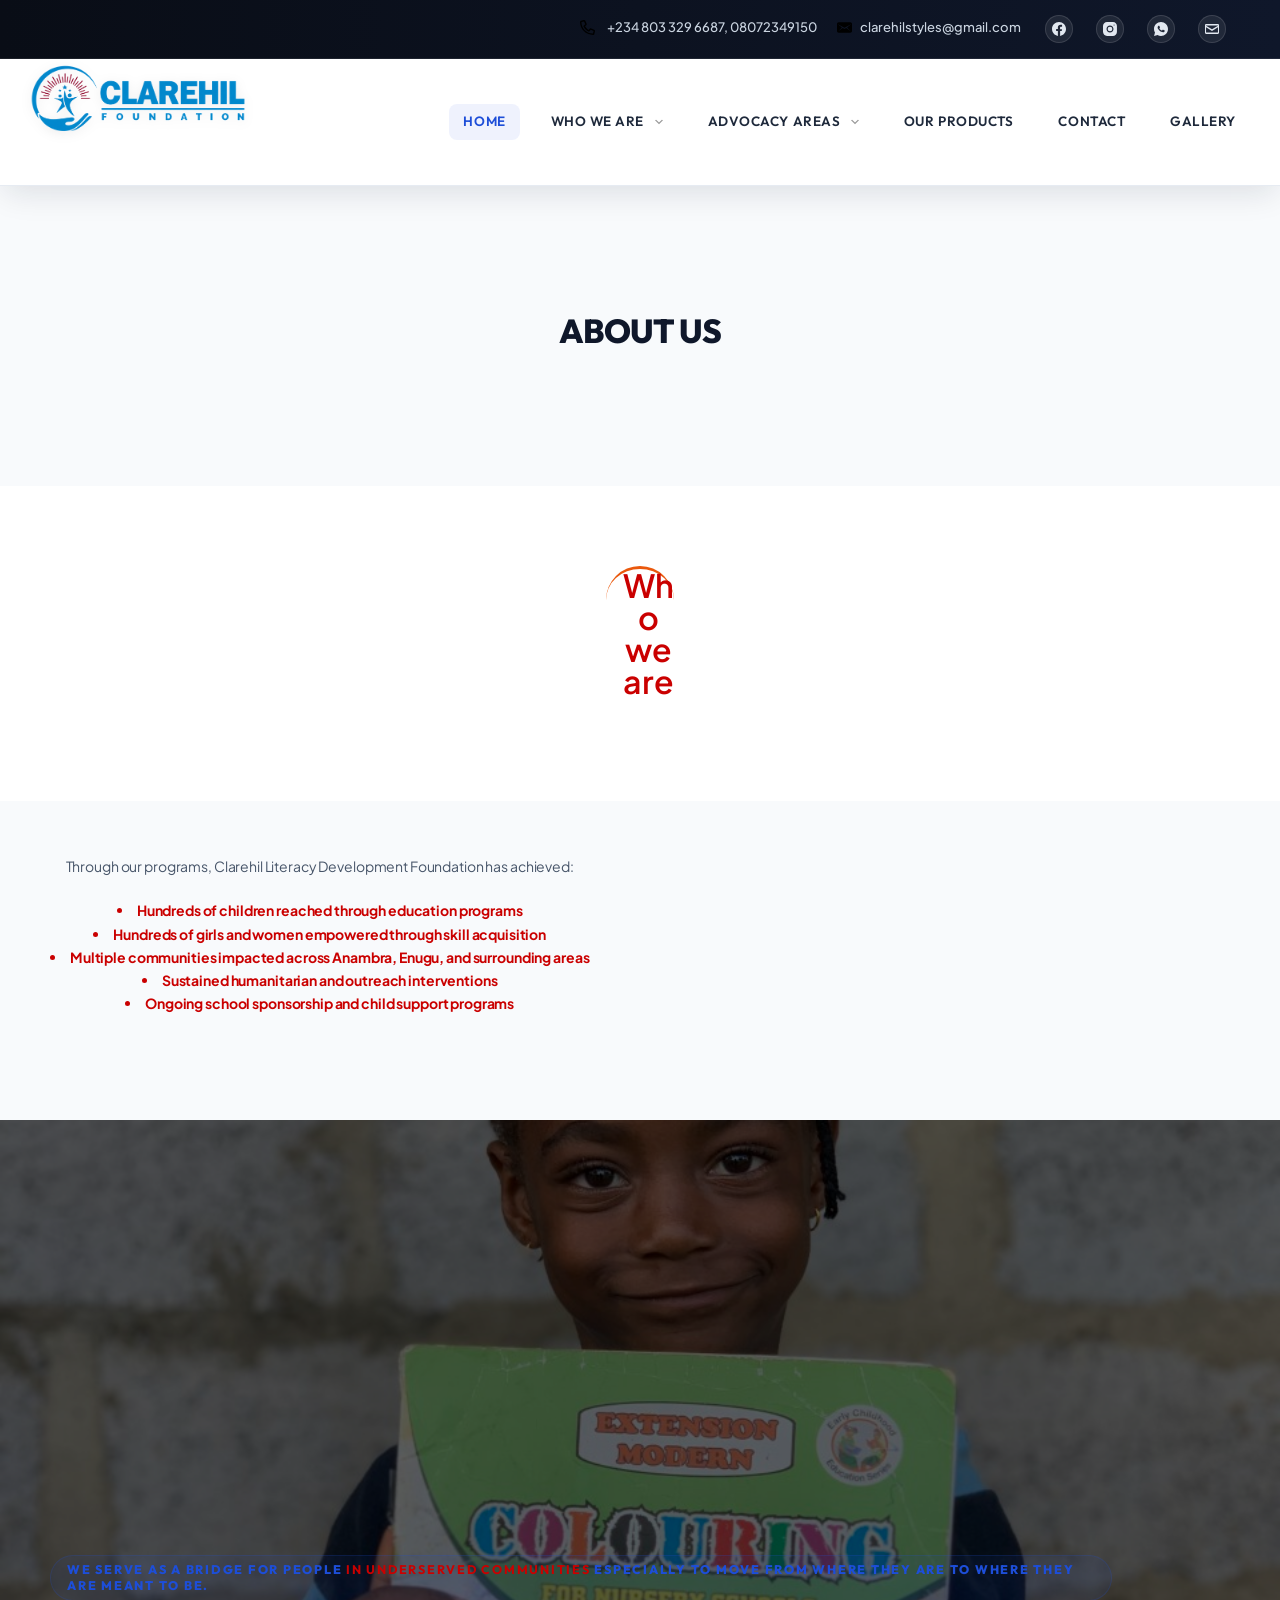
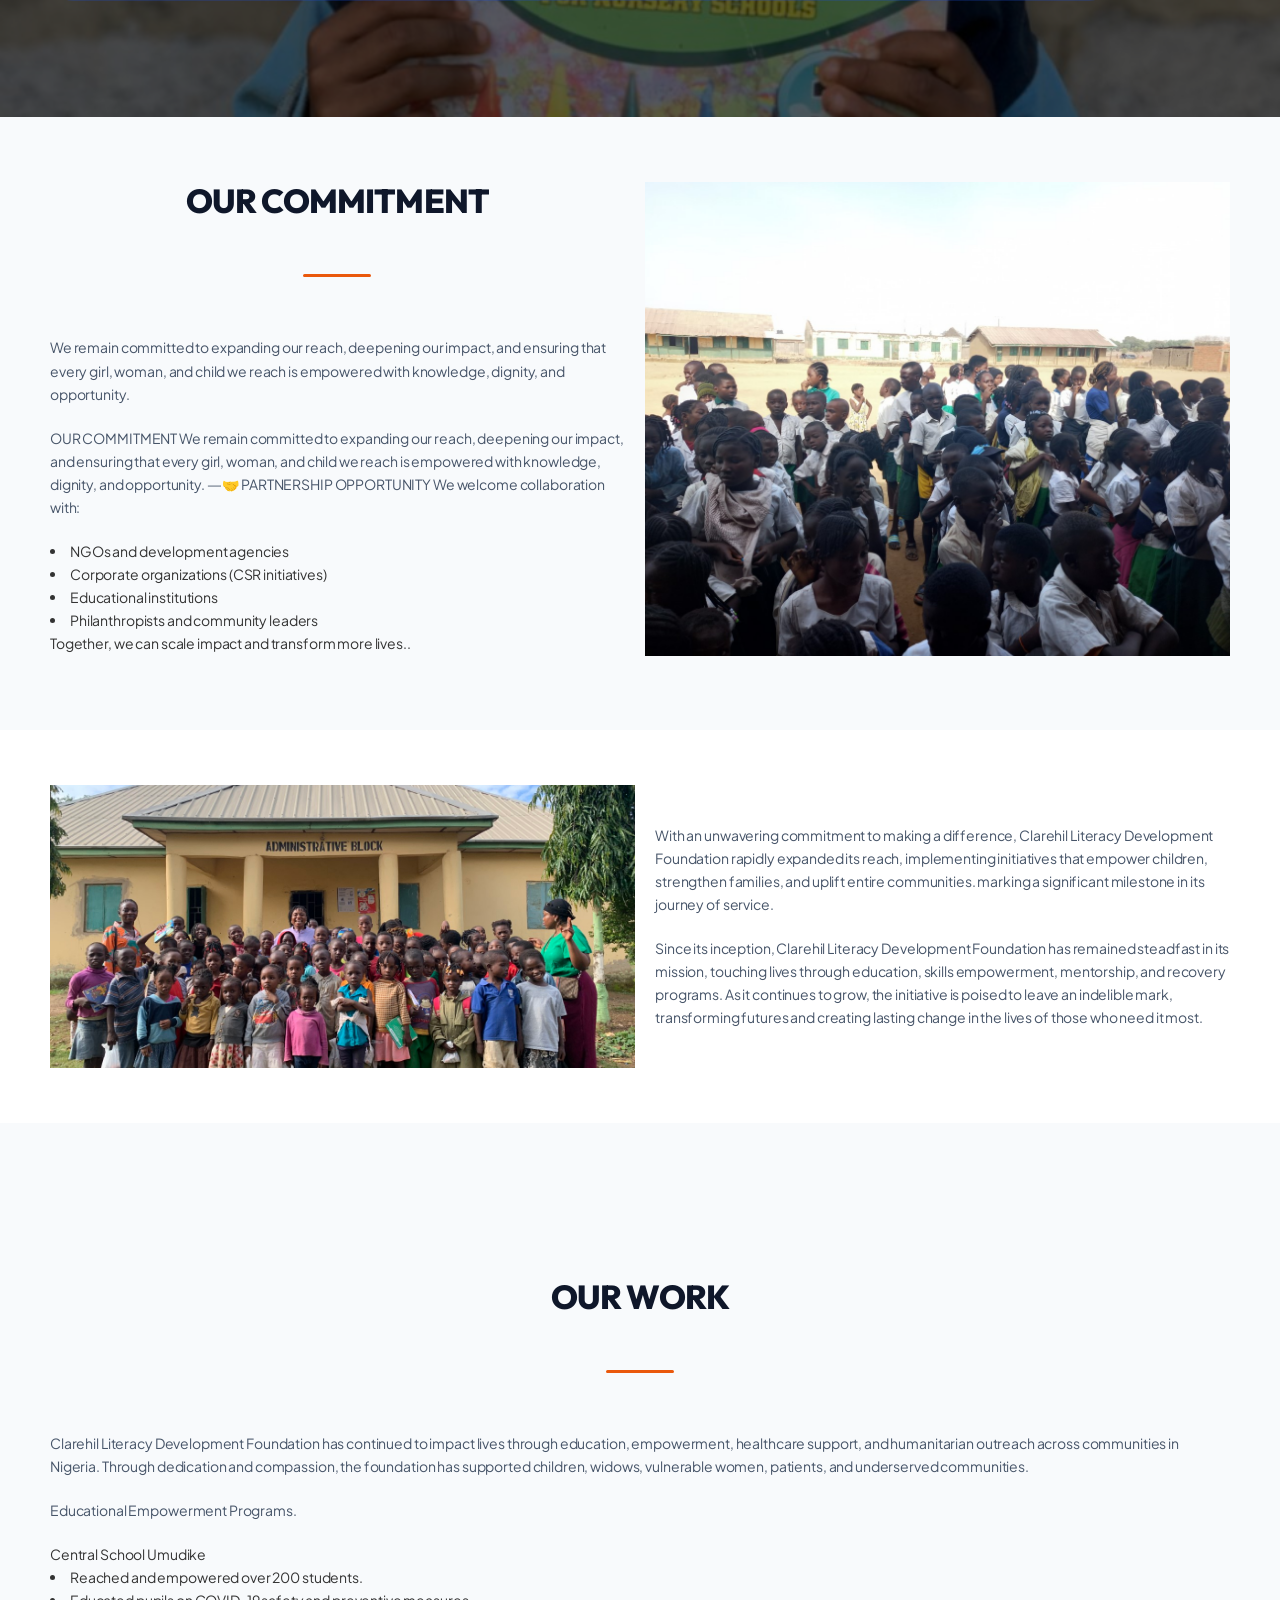
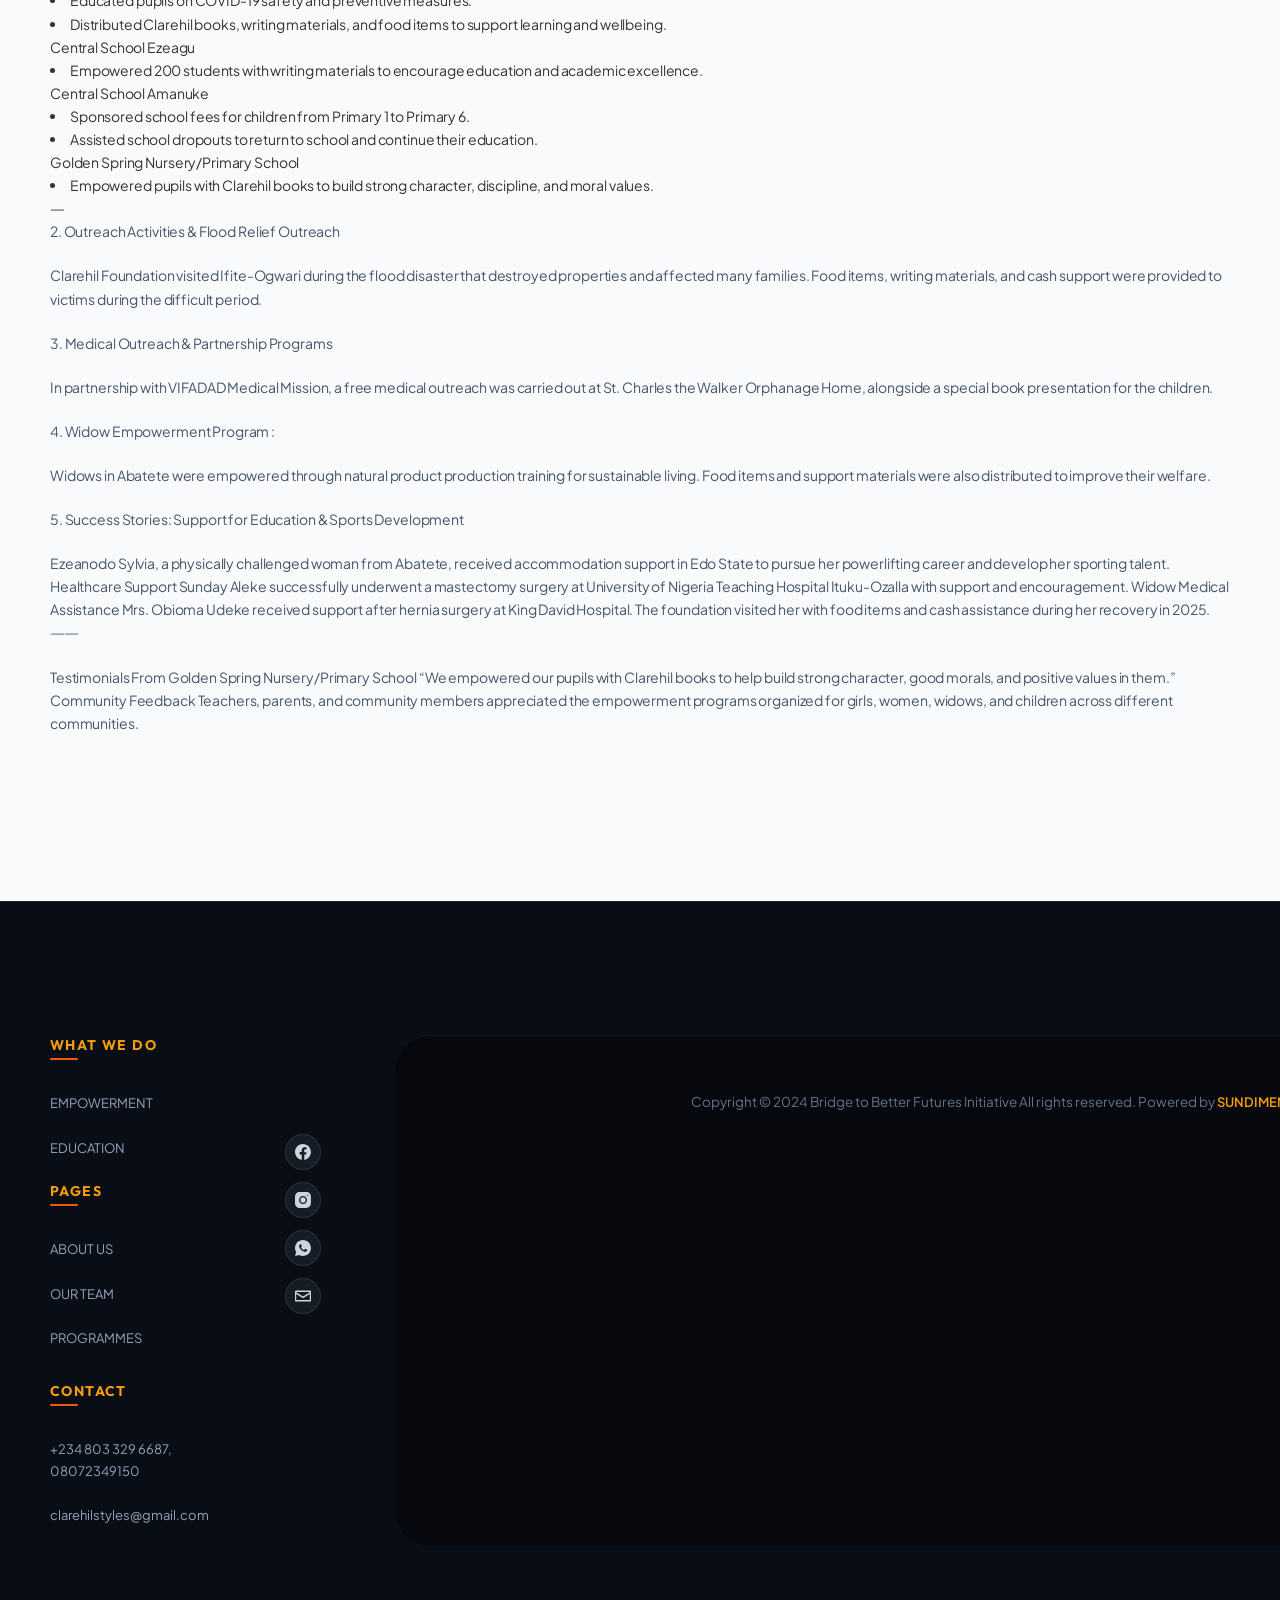
==== about.html @ 42274fdd ".com" ====
﻿<!DOCTYPE html>

<html lang="en-US">
<head>
<meta charset="utf-8"/>
<meta content="width=device-width, initial-scale=1, maximum-scale=5, viewport-fit=cover" name="viewport"/>
<link href="https://gmpg.org/xfn/11" rel="profile"/>
<title>About Us – Clarehil Literacy Development Foundation</title>
<meta content="max-image-preview:large" name="robots">
<link href="https://fonts.googleapis.com/" rel="dns-prefetch">
<link href="../feed/index.html" rel="alternate" title="Bridge To Better Futures Initiative » Feed" type="application/rss+xml"/>
<link href="../comments/feed/index.html" rel="alternate" title="Bridge To Better Futures Initiative » Comments Feed" type="application/rss+xml"/>
<link href="../wp-json/oembed/1.0/embed@url=https%253A%252F%252Fbridge2betterinitiative.org%252Fabout-us%252F" rel="alternate" title="oEmbed (JSON)" type="application/json+oembed"/>
<link href="../wp-json/oembed/1.0/embed@url=https%253A%252F%252Fbridge2betterinitiative.org%252Fabout-us%252F&amp;format=xml" rel="alternate" title="oEmbed (XML)" type="text/xml+oembed"/>
<style id="wp-img-auto-sizes-contain-inline-css">
img:is([sizes=auto i],[sizes^="auto," i]){contain-intrinsic-size:3000px 1500px}
/*# sourceURL=wp-img-auto-sizes-contain-inline-css */
</style>
<link href="wp-content/uploads/blocksy/css/global.css@ver=15220.css" rel="stylesheet"/>
<style id="global-styles-inline-css">
:root{--wp--preset--aspect-ratio--square: 1;--wp--preset--aspect-ratio--4-3: 4/3;--wp--preset--aspect-ratio--3-4: 3/4;--wp--preset--aspect-ratio--3-2: 3/2;--wp--preset--aspect-ratio--2-3: 2/3;--wp--preset--aspect-ratio--16-9: 16/9;--wp--preset--aspect-ratio--9-16: 9/16;--wp--preset--color--black: #000000;--wp--preset--color--cyan-bluish-gray: #abb8c3;--wp--preset--color--white: #ffffff;--wp--preset--color--pale-pink: #f78da7;--wp--preset--color--vivid-red: #cf2e2e;--wp--preset--color--luminous-vivid-orange: #ff6900;--wp--preset--color--luminous-vivid-amber: #fcb900;--wp--preset--color--light-green-cyan: #7bdcb5;--wp--preset--color--vivid-green-cyan: #00d084;--wp--preset--color--pale-cyan-blue: #8ed1fc;--wp--preset--color--vivid-cyan-blue: #0693e3;--wp--preset--color--vivid-purple: #9b51e0;--wp--preset--color--palette-color-1: var(--theme-palette-color-1, #ca0000);--wp--preset--color--palette-color-2: var(--theme-palette-color-2, #24417C);--wp--preset--color--palette-color-3: var(--theme-palette-color-3, #355575);--wp--preset--color--palette-color-4: var(--theme-palette-color-4, #102136);--wp--preset--color--palette-color-5: var(--theme-palette-color-5, #E7EBEE);--wp--preset--color--palette-color-6: var(--theme-palette-color-6, #F3F5F7);--wp--preset--color--palette-color-7: var(--theme-palette-color-7, #F7FAFD);--wp--preset--color--palette-color-8: var(--theme-palette-color-8, #ffffff);--wp--preset--color--palette-color-9: var(--theme-palette-color-9, #FFE8DA);--wp--preset--gradient--vivid-cyan-blue-to-vivid-purple: linear-gradient(135deg,rgb(6,147,227) 0%,rgb(155,81,224) 100%);--wp--preset--gradient--light-green-cyan-to-vivid-green-cyan: linear-gradient(135deg,rgb(122,220,180) 0%,rgb(0,208,130) 100%);--wp--preset--gradient--luminous-vivid-amber-to-luminous-vivid-orange: linear-gradient(135deg,rgb(252,185,0) 0%,rgb(255,105,0) 100%);--wp--preset--gradient--luminous-vivid-orange-to-vivid-red: linear-gradient(135deg,rgb(255,105,0) 0%,rgb(207,46,46) 100%);--wp--preset--gradient--very-light-gray-to-cyan-bluish-gray: linear-gradient(135deg,rgb(238,238,238) 0%,rgb(169,184,195) 100%);--wp--preset--gradient--cool-to-warm-spectrum: linear-gradient(135deg,rgb(74,234,220) 0%,rgb(151,120,209) 20%,rgb(207,42,186) 40%,rgb(238,44,130) 60%,rgb(251,105,98) 80%,rgb(254,248,76) 100%);--wp--preset--gradient--blush-light-purple: linear-gradient(135deg,rgb(255,206,236) 0%,rgb(152,150,240) 100%);--wp--preset--gradient--blush-bordeaux: linear-gradient(135deg,rgb(254,205,165) 0%,rgb(254,45,45) 50%,rgb(107,0,62) 100%);--wp--preset--gradient--luminous-dusk: linear-gradient(135deg,rgb(255,203,112) 0%,rgb(199,81,192) 50%,rgb(65,88,208) 100%);--wp--preset--gradient--pale-ocean: linear-gradient(135deg,rgb(255,245,203) 0%,rgb(182,227,212) 50%,rgb(51,167,181) 100%);--wp--preset--gradient--electric-grass: linear-gradient(135deg,rgb(202,248,128) 0%,rgb(113,206,126) 100%);--wp--preset--gradient--midnight: linear-gradient(135deg,rgb(2,3,129) 0%,rgb(40,116,252) 100%);--wp--preset--gradient--juicy-peach: linear-gradient(to right, #ffecd2 0%, #fcb69f 100%);--wp--preset--gradient--young-passion: linear-gradient(to right, #ff8177 0%, #ff867a 0%, #ff8c7f 21%, #f99185 52%, #cf556c 78%, #b12a5b 100%);--wp--preset--gradient--true-sunset: linear-gradient(to right, #fa709a 0%, #fee140 100%);--wp--preset--gradient--morpheus-den: linear-gradient(to top, #30cfd0 0%, #330867 100%);--wp--preset--gradient--plum-plate: linear-gradient(135deg, #667eea 0%, #764ba2 100%);--wp--preset--gradient--aqua-splash: linear-gradient(15deg, #13547a 0%, #80d0c7 100%);--wp--preset--gradient--love-kiss: linear-gradient(to top, #ff0844 0%, #ffb199 100%);--wp--preset--gradient--new-retrowave: linear-gradient(to top, #3b41c5 0%, #a981bb 49%, #ffc8a9 100%);--wp--preset--gradient--plum-bath: linear-gradient(to top, #cc208e 0%, #6713d2 100%);--wp--preset--gradient--high-flight: linear-gradient(to right, #0acffe 0%, #495aff 100%);--wp--preset--gradient--teen-party: linear-gradient(-225deg, #FF057C 0%, #8D0B93 50%, #321575 100%);--wp--preset--gradient--fabled-sunset: linear-gradient(-225deg, #231557 0%, #44107A 29%, #FF1361 67%, #FFF800 100%);--wp--preset--gradient--arielle-smile: radial-gradient(circle 248px at center, #16d9e3 0%, #30c7ec 47%, #46aef7 100%);--wp--preset--gradient--itmeo-branding: linear-gradient(180deg, #2af598 0%, #009efd 100%);--wp--preset--gradient--deep-blue: linear-gradient(to right, #6a11cb 0%, #2575fc 100%);--wp--preset--gradient--strong-bliss: linear-gradient(to right, #f78ca0 0%, #f9748f 19%, #fd868c 60%, #fe9a8b 100%);--wp--preset--gradient--sweet-period: linear-gradient(to top, #3f51b1 0%, #5a55ae 13%, #7b5fac 25%, #8f6aae 38%, #a86aa4 50%, #cc6b8e 62%, #f18271 75%, #f3a469 87%, #f7c978 100%);--wp--preset--gradient--purple-division: linear-gradient(to top, #7028e4 0%, #e5b2ca 100%);--wp--preset--gradient--cold-evening: linear-gradient(to top, #0c3483 0%, #a2b6df 100%, #6b8cce 100%, #a2b6df 100%);--wp--preset--gradient--mountain-rock: linear-gradient(to right, #868f96 0%, #596164 100%);--wp--preset--gradient--desert-hump: linear-gradient(to top, #c79081 0%, #dfa579 100%);--wp--preset--gradient--ethernal-constance: linear-gradient(to top, #09203f 0%, #537895 100%);--wp--preset--gradient--happy-memories: linear-gradient(-60deg, #ff5858 0%, #f09819 100%);--wp--preset--gradient--grown-early: linear-gradient(to top, #0ba360 0%, #3cba92 100%);--wp--preset--gradient--morning-salad: linear-gradient(-225deg, #B7F8DB 0%, #50A7C2 100%);--wp--preset--gradient--night-call: linear-gradient(-225deg, #AC32E4 0%, #7918F2 48%, #4801FF 100%);--wp--preset--gradient--mind-crawl: linear-gradient(-225deg, #473B7B 0%, #3584A7 51%, #30D2BE 100%);--wp--preset--gradient--angel-care: linear-gradient(-225deg, #FFE29F 0%, #FFA99F 48%, #FF719A 100%);--wp--preset--gradient--juicy-cake: linear-gradient(to top, #e14fad 0%, #f9d423 100%);--wp--preset--gradient--rich-metal: linear-gradient(to right, #d7d2cc 0%, #304352 100%);--wp--preset--gradient--mole-hall: linear-gradient(-20deg, #616161 0%, #9bc5c3 100%);--wp--preset--gradient--cloudy-knoxville: linear-gradient(120deg, #fdfbfb 0%, #ebedee 100%);--wp--preset--gradient--soft-grass: linear-gradient(to top, #c1dfc4 0%, #deecdd 100%);--wp--preset--gradient--saint-petersburg: linear-gradient(135deg, #f5f7fa 0%, #c3cfe2 100%);--wp--preset--gradient--everlasting-sky: linear-gradient(135deg, #fdfcfb 0%, #e2d1c3 100%);--wp--preset--gradient--kind-steel: linear-gradient(-20deg, #e9defa 0%, #fbfcdb 100%);--wp--preset--gradient--over-sun: linear-gradient(60deg, #abecd6 0%, #fbed96 100%);--wp--preset--gradient--premium-white: linear-gradient(to top, #d5d4d0 0%, #d5d4d0 1%, #eeeeec 31%, #efeeec 75%, #e9e9e7 100%);--wp--preset--gradient--clean-mirror: linear-gradient(45deg, #93a5cf 0%, #e4efe9 100%);--wp--preset--gradient--wild-apple: linear-gradient(to top, #d299c2 0%, #fef9d7 100%);--wp--preset--gradient--snow-again: linear-gradient(to top, #e6e9f0 0%, #eef1f5 100%);--wp--preset--gradient--confident-cloud: linear-gradient(to top, #dad4ec 0%, #dad4ec 1%, #f3e7e9 100%);--wp--preset--gradient--glass-water: linear-gradient(to top, #dfe9f3 0%, white 100%);--wp--preset--gradient--perfect-white: linear-gradient(-225deg, #E3FDF5 0%, #FFE6FA 100%);--wp--preset--font-size--small: 13px;--wp--preset--font-size--medium: 20px;--wp--preset--font-size--large: clamp(22px, 1.375rem + ((1vw - 3.2px) * 0.625), 30px);--wp--preset--font-size--x-large: clamp(30px, 1.875rem + ((1vw - 3.2px) * 1.563), 50px);--wp--preset--font-size--xx-large: clamp(45px, 2.813rem + ((1vw - 3.2px) * 2.734), 80px);--wp--preset--spacing--20: 0.44rem;--wp--preset--spacing--30: 0.67rem;--wp--preset--spacing--40: 1rem;--wp--preset--spacing--50: 1.5rem;--wp--preset--spacing--60: 2.25rem;--wp--preset--spacing--70: 3.38rem;--wp--preset--spacing--80: 5.06rem;--wp--preset--shadow--natural: 6px 6px 9px rgba(0, 0, 0, 0.2);--wp--preset--shadow--deep: 12px 12px 50px rgba(0, 0, 0, 0.4);--wp--preset--shadow--sharp: 6px 6px 0px rgba(0, 0, 0, 0.2);--wp--preset--shadow--outlined: 6px 6px 0px -3px rgb(255, 255, 255), 6px 6px rgb(0, 0, 0);--wp--preset--shadow--crisp: 6px 6px 0px rgb(0, 0, 0);}.wp-block-button{--wp--preset--dimension--25: 25%;--wp--preset--dimension--50: 50%;--wp--preset--dimension--75: 75%;--wp--preset--dimension--100: 100%;}:root { --wp--style--global--content-size: var(--theme-block-max-width);--wp--style--global--wide-size: var(--theme-block-wide-max-width); }:where(body) { margin: 0; }.wp-site-blocks > .alignleft { float: left; margin-right: 2em; }.wp-site-blocks > .alignright { float: right; margin-left: 2em; }.wp-site-blocks > .aligncenter { justify-content: center; margin-left: auto; margin-right: auto; }:where(.wp-site-blocks) > * { margin-block-start: var(--theme-content-spacing); margin-block-end: 0; }:where(.wp-site-blocks) > :first-child { margin-block-start: 0; }:where(.wp-site-blocks) > :last-child { margin-block-end: 0; }:root { --wp--style--block-gap: var(--theme-content-spacing); }:root :where(.is-layout-flow) > :first-child{margin-block-start: 0;}:root :where(.is-layout-flow) > :last-child{margin-block-end: 0;}:root :where(.is-layout-flow) > *{margin-block-start: var(--theme-content-spacing);margin-block-end: 0;}:root :where(.is-layout-constrained) > :first-child{margin-block-start: 0;}:root :where(.is-layout-constrained) > :last-child{margin-block-end: 0;}:root :where(.is-layout-constrained) > *{margin-block-start: var(--theme-content-spacing);margin-block-end: 0;}:root :where(.is-layout-flex){gap: var(--theme-content-spacing);}:root :where(.is-layout-grid){gap: var(--theme-content-spacing);}.is-layout-flow > .alignleft{float: left;margin-inline-start: 0;margin-inline-end: 2em;}.is-layout-flow > .alignright{float: right;margin-inline-start: 2em;margin-inline-end: 0;}.is-layout-flow > .aligncenter{margin-left: auto !important;margin-right: auto !important;}.is-layout-constrained > .alignleft{float: left;margin-inline-start: 0;margin-inline-end: 2em;}.is-layout-constrained > .alignright{float: right;margin-inline-start: 2em;margin-inline-end: 0;}.is-layout-constrained > .aligncenter{margin-left: auto !important;margin-right: auto !important;}.is-layout-constrained > :where(:not(.alignleft):not(.alignright):not(.alignfull)){max-width: var(--wp--style--global--content-size);margin-left: auto !important;margin-right: auto !important;}.is-layout-constrained > .alignwide{max-width: var(--wp--style--global--wide-size);}body .is-layout-flex{display: flex;}.is-layout-flex{flex-wrap: wrap;align-items: center;}.is-layout-flex > :is(*, div){margin: 0;}body .is-layout-grid{display: grid;}.is-layout-grid > :is(*, div){margin: 0;}body{padding-top: 0px;padding-right: 0px;padding-bottom: 0px;padding-left: 0px;}:root :where(.wp-element-button, .wp-block-button__link){font-style: inherit;font-weight: inherit;letter-spacing: inherit;text-transform: inherit;}.has-black-color{color: var(--wp--preset--color--black) !important;}.has-cyan-bluish-gray-color{color: var(--wp--preset--color--cyan-bluish-gray) !important;}.has-white-color{color: var(--wp--preset--color--white) !important;}.has-pale-pink-color{color: var(--wp--preset--color--pale-pink) !important;}.has-vivid-red-color{color: var(--wp--preset--color--vivid-red) !important;}.has-luminous-vivid-orange-color{color: var(--wp--preset--color--luminous-vivid-orange) !important;}.has-luminous-vivid-amber-color{color: var(--wp--preset--color--luminous-vivid-amber) !important;}.has-light-green-cyan-color{color: var(--wp--preset--color--light-green-cyan) !important;}.has-vivid-green-cyan-color{color: var(--wp--preset--color--vivid-green-cyan) !important;}.has-pale-cyan-blue-color{color: var(--wp--preset--color--pale-cyan-blue) !important;}.has-vivid-cyan-blue-color{color: var(--wp--preset--color--vivid-cyan-blue) !important;}.has-vivid-purple-color{color: var(--wp--preset--color--vivid-purple) !important;}.has-palette-color-1-color{color: var(--wp--preset--color--palette-color-1) !important;}.has-palette-color-2-color{color: var(--wp--preset--color--palette-color-2) !important;}.has-palette-color-3-color{color: var(--wp--preset--color--palette-color-3) !important;}.has-palette-color-4-color{color: var(--wp--preset--color--palette-color-4) !important;}.has-palette-color-5-color{color: var(--wp--preset--color--palette-color-5) !important;}.has-palette-color-6-color{color: var(--wp--preset--color--palette-color-6) !important;}.has-palette-color-7-color{color: var(--wp--preset--color--palette-color-7) !important;}.has-palette-color-8-color{color: var(--wp--preset--color--palette-color-8) !important;}.has-palette-color-9-color{color: var(--wp--preset--color--palette-color-9) !important;}.has-black-background-color{background-color: var(--wp--preset--color--black) !important;}.has-cyan-bluish-gray-background-color{background-color: var(--wp--preset--color--cyan-bluish-gray) !important;}.has-white-background-color{background-color: var(--wp--preset--color--white) !important;}.has-pale-pink-background-color{background-color: var(--wp--preset--color--pale-pink) !important;}.has-vivid-red-background-color{background-color: var(--wp--preset--color--vivid-red) !important;}.has-luminous-vivid-orange-background-color{background-color: var(--wp--preset--color--luminous-vivid-orange) !important;}.has-luminous-vivid-amber-background-color{background-color: var(--wp--preset--color--luminous-vivid-amber) !important;}.has-light-green-cyan-background-color{background-color: var(--wp--preset--color--light-green-cyan) !important;}.has-vivid-green-cyan-background-color{background-color: var(--wp--preset--color--vivid-green-cyan) !important;}.has-pale-cyan-blue-background-color{background-color: var(--wp--preset--color--pale-cyan-blue) !important;}.has-vivid-cyan-blue-background-color{background-color: var(--wp--preset--color--vivid-cyan-blue) !important;}.has-vivid-purple-background-color{background-color: var(--wp--preset--color--vivid-purple) !important;}.has-palette-color-1-background-color{background-color: var(--wp--preset--color--palette-color-1) !important;}.has-palette-color-2-background-color{background-color: var(--wp--preset--color--palette-color-2) !important;}.has-palette-color-3-background-color{background-color: var(--wp--preset--color--palette-color-3) !important;}.has-palette-color-4-background-color{background-color: var(--wp--preset--color--palette-color-4) !important;}.has-palette-color-5-background-color{background-color: var(--wp--preset--color--palette-color-5) !important;}.has-palette-color-6-background-color{background-color: var(--wp--preset--color--palette-color-6) !important;}.has-palette-color-7-background-color{background-color: var(--wp--preset--color--palette-color-7) !important;}.has-palette-color-8-background-color{background-color: var(--wp--preset--color--palette-color-8) !important;}.has-palette-color-9-background-color{background-color: var(--wp--preset--color--palette-color-9) !important;}.has-black-border-color{border-color: var(--wp--preset--color--black) !important;}.has-cyan-bluish-gray-border-color{border-color: var(--wp--preset--color--cyan-bluish-gray) !important;}.has-white-border-color{border-color: var(--wp--preset--color--white) !important;}.has-pale-pink-border-color{border-color: var(--wp--preset--color--pale-pink) !important;}.has-vivid-red-border-color{border-color: var(--wp--preset--color--vivid-red) !important;}.has-luminous-vivid-orange-border-color{border-color: var(--wp--preset--color--luminous-vivid-orange) !important;}.has-luminous-vivid-amber-border-color{border-color: var(--wp--preset--color--luminous-vivid-amber) !important;}.has-light-green-cyan-border-color{border-color: var(--wp--preset--color--light-green-cyan) !important;}.has-vivid-green-cyan-border-color{border-color: var(--wp--preset--color--vivid-green-cyan) !important;}.has-pale-cyan-blue-border-color{border-color: var(--wp--preset--color--pale-cyan-blue) !important;}.has-vivid-cyan-blue-border-color{border-color: var(--wp--preset--color--vivid-cyan-blue) !important;}.has-vivid-purple-border-color{border-color: var(--wp--preset--color--vivid-purple) !important;}.has-palette-color-1-border-color{border-color: var(--wp--preset--color--palette-color-1) !important;}.has-palette-color-2-border-color{border-color: var(--wp--preset--color--palette-color-2) !important;}.has-palette-color-3-border-color{border-color: var(--wp--preset--color--palette-color-3) !important;}.has-palette-color-4-border-color{border-color: var(--wp--preset--color--palette-color-4) !important;}.has-palette-color-5-border-color{border-color: var(--wp--preset--color--palette-color-5) !important;}.has-palette-color-6-border-color{border-color: var(--wp--preset--color--palette-color-6) !important;}.has-palette-color-7-border-color{border-color: var(--wp--preset--color--palette-color-7) !important;}.has-palette-color-8-border-color{border-color: var(--wp--preset--color--palette-color-8) !important;}.has-palette-color-9-border-color{border-color: var(--wp--preset--color--palette-color-9) !important;}.has-vivid-cyan-blue-to-vivid-purple-gradient-background{background: var(--wp--preset--gradient--vivid-cyan-blue-to-vivid-purple) !important;}.has-light-green-cyan-to-vivid-green-cyan-gradient-background{background: var(--wp--preset--gradient--light-green-cyan-to-vivid-green-cyan) !important;}.has-luminous-vivid-amber-to-luminous-vivid-orange-gradient-background{background: var(--wp--preset--gradient--luminous-vivid-amber-to-luminous-vivid-orange) !important;}.has-luminous-vivid-orange-to-vivid-red-gradient-background{background: var(--wp--preset--gradient--luminous-vivid-orange-to-vivid-red) !important;}.has-very-light-gray-to-cyan-bluish-gray-gradient-background{background: var(--wp--preset--gradient--very-light-gray-to-cyan-bluish-gray) !important;}.has-cool-to-warm-spectrum-gradient-background{background: var(--wp--preset--gradient--cool-to-warm-spectrum) !important;}.has-blush-light-purple-gradient-background{background: var(--wp--preset--gradient--blush-light-purple) !important;}.has-blush-bordeaux-gradient-background{background: var(--wp--preset--gradient--blush-bordeaux) !important;}.has-luminous-dusk-gradient-background{background: var(--wp--preset--gradient--luminous-dusk) !important;}.has-pale-ocean-gradient-background{background: var(--wp--preset--gradient--pale-ocean) !important;}.has-electric-grass-gradient-background{background: var(--wp--preset--gradient--electric-grass) !important;}.has-midnight-gradient-background{background: var(--wp--preset--gradient--midnight) !important;}.has-juicy-peach-gradient-background{background: var(--wp--preset--gradient--juicy-peach) !important;}.has-young-passion-gradient-background{background: var(--wp--preset--gradient--young-passion) !important;}.has-true-sunset-gradient-background{background: var(--wp--preset--gradient--true-sunset) !important;}.has-morpheus-den-gradient-background{background: var(--wp--preset--gradient--morpheus-den) !important;}.has-plum-plate-gradient-background{background: var(--wp--preset--gradient--plum-plate) !important;}.has-aqua-splash-gradient-background{background: var(--wp--preset--gradient--aqua-splash) !important;}.has-love-kiss-gradient-background{background: var(--wp--preset--gradient--love-kiss) !important;}.has-new-retrowave-gradient-background{background: var(--wp--preset--gradient--new-retrowave) !important;}.has-plum-bath-gradient-background{background: var(--wp--preset--gradient--plum-bath) !important;}.has-high-flight-gradient-background{background: var(--wp--preset--gradient--high-flight) !important;}.has-teen-party-gradient-background{background: var(--wp--preset--gradient--teen-party) !important;}.has-fabled-sunset-gradient-background{background: var(--wp--preset--gradient--fabled-sunset) !important;}.has-arielle-smile-gradient-background{background: var(--wp--preset--gradient--arielle-smile) !important;}.has-itmeo-branding-gradient-background{background: var(--wp--preset--gradient--itmeo-branding) !important;}.has-deep-blue-gradient-background{background: var(--wp--preset--gradient--deep-blue) !important;}.has-strong-bliss-gradient-background{background: var(--wp--preset--gradient--strong-bliss) !important;}.has-sweet-period-gradient-background{background: var(--wp--preset--gradient--sweet-period) !important;}.has-purple-division-gradient-background{background: var(--wp--preset--gradient--purple-division) !important;}.has-cold-evening-gradient-background{background: var(--wp--preset--gradient--cold-evening) !important;}.has-mountain-rock-gradient-background{background: var(--wp--preset--gradient--mountain-rock) !important;}.has-desert-hump-gradient-background{background: var(--wp--preset--gradient--desert-hump) !important;}.has-ethernal-constance-gradient-background{background: var(--wp--preset--gradient--ethernal-constance) !important;}.has-happy-memories-gradient-background{background: var(--wp--preset--gradient--happy-memories) !important;}.has-grown-early-gradient-background{background: var(--wp--preset--gradient--grown-early) !important;}.has-morning-salad-gradient-background{background: var(--wp--preset--gradient--morning-salad) !important;}.has-night-call-gradient-background{background: var(--wp--preset--gradient--night-call) !important;}.has-mind-crawl-gradient-background{background: var(--wp--preset--gradient--mind-crawl) !important;}.has-angel-care-gradient-background{background: var(--wp--preset--gradient--angel-care) !important;}.has-juicy-cake-gradient-background{background: var(--wp--preset--gradient--juicy-cake) !important;}.has-rich-metal-gradient-background{background: var(--wp--preset--gradient--rich-metal) !important;}.has-mole-hall-gradient-background{background: var(--wp--preset--gradient--mole-hall) !important;}.has-cloudy-knoxville-gradient-background{background: var(--wp--preset--gradient--cloudy-knoxville) !important;}.has-soft-grass-gradient-background{background: var(--wp--preset--gradient--soft-grass) !important;}.has-saint-petersburg-gradient-background{background: var(--wp--preset--gradient--saint-petersburg) !important;}.has-everlasting-sky-gradient-background{background: var(--wp--preset--gradient--everlasting-sky) !important;}.has-kind-steel-gradient-background{background: var(--wp--preset--gradient--kind-steel) !important;}.has-over-sun-gradient-background{background: var(--wp--preset--gradient--over-sun) !important;}.has-premium-white-gradient-background{background: var(--wp--preset--gradient--premium-white) !important;}.has-clean-mirror-gradient-background{background: var(--wp--preset--gradient--clean-mirror) !important;}.has-wild-apple-gradient-background{background: var(--wp--preset--gradient--wild-apple) !important;}.has-snow-again-gradient-background{background: var(--wp--preset--gradient--snow-again) !important;}.has-confident-cloud-gradient-background{background: var(--wp--preset--gradient--confident-cloud) !important;}.has-glass-water-gradient-background{background: var(--wp--preset--gradient--glass-water) !important;}.has-perfect-white-gradient-background{background: var(--wp--preset--gradient--perfect-white) !important;}.has-small-font-size{font-size: var(--wp--preset--font-size--small) !important;}.has-medium-font-size{font-size: var(--wp--preset--font-size--medium) !important;}.has-large-font-size{font-size: var(--wp--preset--font-size--large) !important;}.has-x-large-font-size{font-size: var(--wp--preset--font-size--x-large) !important;}.has-xx-large-font-size{font-size: var(--wp--preset--font-size--xx-large) !important;}
/*# sourceURL=global-styles-inline-css */
</style>
<link href="wp-content/plugins/contact-form-7/includes/css/styles.css@ver=6.0.2.css" id="contact-form-7-css" media="all" rel="stylesheet"/>
<link href="wp-content/plugins/ht-mega-for-elementor/assets/css/htbbootstrap.css@ver=2.7.7.css" id="htbbootstrap-css" media="all" rel="stylesheet"/>
<link href="wp-content/plugins/elementor/assets/lib/font-awesome/css/font-awesome.min.css@ver=4.7.0.css" id="font-awesome-css" media="all" rel="stylesheet"/>
<link href="wp-content/plugins/ht-mega-for-elementor/assets/css/animation.css@ver=2.7.7.css" id="htmega-animation-css" media="all" rel="stylesheet"/>
<link href="wp-content/plugins/ht-mega-for-elementor/assets/css/htmega-keyframes.css@ver=2.7.7.css" id="htmega-keyframes-css" media="all" rel="stylesheet"/>
<link href="wp-content/plugins/ht-mega-for-elementor/assets/css/htmega-global-style.min.css@ver=2.7.7.css" id="htmega-global-style-min-css" media="all" rel="stylesheet"/>
<link href="wp-content/themes/blocksy/style.css@ver=7.1.css" id="parent-style-css" media="all" rel="stylesheet"/>
<link href="https://fonts.googleapis.com/css2?family=Raleway:wght@400;500;600;700&amp;family=Montserrat:wght@600&amp;family=Montserrat%20Alternates:wght@700&amp;family=Noto%20Sans%20Arabic:wght@700&amp;display=swap" id="blocksy-fonts-font-source-google-css" media="all" rel="stylesheet"/>
<link href="wp-content/themes/blocksy/static/bundle/main.min.css@ver=2.0.83.css" id="ct-main-styles-css" media="all" rel="stylesheet"/>
<link href="wp-content/themes/blocksy/static/bundle/elementor-frontend.min.css@ver=2.0.83.css" id="ct-elementor-styles-css" media="all" rel="stylesheet"/>
<link href="wp-content/themes/blocksy/static/bundle/cf-7.min.css@ver=2.0.83.css" id="ct-cf-7-styles-css" media="all" rel="stylesheet"/>
<link href="wp-content/themes/blocksy/static/bundle/wpforms.min.css@ver=2.0.83.css" id="ct-wpforms-styles-css" media="all" rel="stylesheet"/>
<link href="wp-content/plugins/elementor/assets/css/frontend.min.css@ver=3.26.3.css" id="elementor-frontend-css" media="all" rel="stylesheet"/>
<link href="wp-content/uploads/elementor/css/post-1476.css@ver=1749652223.css" id="elementor-post-1476-css" media="all" rel="stylesheet"/>
<link href="wp-content/plugins/elementor/assets/css/widget-heading.min.css@ver=3.26.3.css" id="widget-heading-css" media="all" rel="stylesheet"/>
<link href="wp-content/plugins/elementor/assets/css/widget-divider.min.css@ver=3.26.3.css" id="widget-divider-css" media="all" rel="stylesheet"/>
<link href="wp-content/plugins/elementor/assets/css/widget-text-editor.min.css@ver=3.26.3.css" id="widget-text-editor-css" media="all" rel="stylesheet"/>
<link href="wp-content/plugins/elementor/assets/css/widget-spacer.min.css@ver=3.26.3.css" id="widget-spacer-css" media="all" rel="stylesheet"/>
<link href="wp-content/uploads/elementor/css/post-1970.css@ver=1779666869.css" id="elementor-post-1970-css" media="all" rel="stylesheet"/>
<link href="wp-content/plugins/essential-addons-for-elementor-lite/assets/front-end/css/view/general.min.css@ver=6.1.0.css" id="eael-general-css" media="all" rel="stylesheet"/>
<link href="wp-content/plugins/bdthemes-prime-slider-lite/assets/css/bdt-uikit.css@ver=3.21.7.css" id="bdt-uikit-css" media="all" rel="stylesheet"/>
<link href="wp-content/plugins/bdthemes-prime-slider-lite/assets/css/prime-slider-site.css@ver=3.16.5.css" id="prime-slider-site-css" media="all" rel="stylesheet"/>
<link href="https://fonts.googleapis.com/css?family=Montserrat:100,100italic,200,200italic,300,300italic,400,400italic,500,500italic,600,600italic,700,700italic,800,800italic,900,900italic%7CRaleway:100,100italic,200,200italic,300,300italic,400,400italic,500,500italic,600,600italic,700,700italic,800,800italic,900,900italic&amp;display=auto&amp;ver=7.1" id="google-fonts-1-css" media="all" rel="stylesheet"/>
<link crossorigin="" href="https://fonts.gstatic.com/" rel="preconnect"/><!--n2css--><!--n2js--><script id="jquery-core-js" src="wp-includes/js/jquery/jquery.min.js@ver=3.7.1"></script>
<script id="jquery-migrate-js" src="wp-includes/js/jquery/jquery-migrate.min.js@ver=3.4.1"></script>
<script id="bdt-uikit-js" src="wp-content/plugins/bdthemes-prime-slider-lite/assets/js/bdt-uikit.min.js@ver=3.21.7"></script>
<link href="../wp-json/index.html" rel="https://api.w.org/"><link href="wp-json/wp/v2/pages/1970" rel="alternate" title="JSON" type="application/json"/><link href="https://bridge2betterinitiative.org/xmlrpc.php?rsd" rel="EditURI" title="RSD" type="application/rsd+xml"/>
<meta content="WordPress 7.1" name="generator">
<link href="../index.html@p=1970.html" rel="canonical"/>
<link href="../index.html@p=1970.html" rel="shortlink"/>
<meta content="1.4.9" name="cdp-version"/><noscript><link href="wp-content/themes/blocksy/static/bundle/no-scripts.min.css" rel="stylesheet" type="text/css"/></noscript>
<meta content="Elementor 3.26.3; features: e_font_icon_svg, additional_custom_breakpoints; settings: css_print_method-external, google_font-enabled, font_display-auto" name="generator"/>
<style>
				.e-con.e-parent:nth-of-type(n+4):not(.e-lazyloaded):not(.e-no-lazyload),
				.e-con.e-parent:nth-of-type(n+4):not(.e-lazyloaded):not(.e-no-lazyload) * {
					background-image: none !important;
				}
				@media screen and (max-height: 1024px) {
					.e-con.e-parent:nth-of-type(n+3):not(.e-lazyloaded):not(.e-no-lazyload),
					.e-con.e-parent:nth-of-type(n+3):not(.e-lazyloaded):not(.e-no-lazyload) * {
						background-image: none !important;
					}
				}
				@media screen and (max-height: 640px) {
					.e-con.e-parent:nth-of-type(n+2):not(.e-lazyloaded):not(.e-no-lazyload),
					.e-con.e-parent:nth-of-type(n+2):not(.e-lazyloaded):not(.e-no-lazyload) * {
						background-image: none !important;
					}
				}
			</style>
<link href="logo.png" rel="icon" sizes="32x32">
<link href="logo.png" rel="icon" sizes="192x192"/>
<link href="logo.png" rel="apple-touch-icon"/>
<meta content="logo.png" name="msapplication-TileImage">
<style id="wp-custom-css">
.ct-service-card:hover .elementor-widget-icon svg {
	fill: var(--theme-palette-color-8) !important;
}
.ct-service-card:hover h3,
.ct-service-card:hover .e-con-inner > .elementor-widget-text-editor p {
	color: var(--theme-palette-color-8)
}
.wpforms-field-label {
    color: #ffff; /* Changes the label text color to white */
}

.wpforms-confirmation-container {
    color: #0000; /* Changes the text color inside the confirmation message to white */
}
.wpforms-confirmation-container {
    margin-top: 20px; /* Adjusts the container to move down by 20px */
  
}
#block-114 {
    font-weight: bold; /* Makes the font weight bold */
    /* Or you can use a specific weight like 700 */
    /* font-weight: 700; */
}
#wpforms-submit-4389 {
   padding: 5px 10px;
   width: 120px;
   height: 40px;
   font-size: 16px;
   border-radius:  3px !important; 
   box-sizing: border-box;
}

	#wpforms-4389-field_2-container {
    margin-top: -10px; /* Move the element up by 10px */
    position: relative; /* Allows you to use the top property */
    top: -10px; /* Another option to move the element up */
}
input#wpforms-4389-field_2 {
    width: 100%; /* Make input field responsive */
    padding: 10px; /* Add padding for better appearance */
    border: 2px solid #ccc; /* Default border */
    border-radius: 5px; /* Rounded corners */
    font-size: 16px; /* Adjust font size */
    color: #333; /* Text color */
    background-color: #f9f9f9; /* Light background color */
    box-shadow: inset 0 1px 3px rgba(0, 0, 0, 0.1); /* Subtle shadow inside the input */
    transition: border-color 0.3s ease; /* Smooth transition for hover or focus */
}
.wpforms-container .wpforms-field-checkbox li::marker {
    content: ''; /* Removes the marker */
    display: none; /* Ensures it doesn't take up space */
}

.wpforms-container .wpforms-field-checkbox {
    list-style: none; /* Disables list-style for the entire checkbox group */
    padding-left: 0; /* Removes any extra padding on the left */
}




	
 
</style>
<style id="wpforms-css-vars-root">
				:root {
					--wpforms-field-border-radius: 3px;
--wpforms-field-border-style: solid;
--wpforms-field-border-size: 1px;
--wpforms-field-background-color: #ffffff;
--wpforms-field-border-color: rgba( 0, 0, 0, 0.25 );
--wpforms-field-border-color-spare: rgba( 0, 0, 0, 0.25 );
--wpforms-field-text-color: rgba( 0, 0, 0, 0.7 );
--wpforms-field-menu-color: #ffffff;
--wpforms-label-color: rgba( 0, 0, 0, 0.85 );
--wpforms-label-sublabel-color: rgba( 0, 0, 0, 0.55 );
--wpforms-label-error-color: #d63637;
--wpforms-button-border-radius: 3px;
--wpforms-button-border-style: none;
--wpforms-button-border-size: 1px;
--wpforms-button-background-color: #066aab;
--wpforms-button-border-color: #066aab;
--wpforms-button-text-color: #ffffff;
--wpforms-page-break-color: #066aab;
--wpforms-background-image: none;
--wpforms-background-position: center center;
--wpforms-background-repeat: no-repeat;
--wpforms-background-size: cover;
--wpforms-background-width: 100px;
--wpforms-background-height: 100px;
--wpforms-background-color: rgba( 0, 0, 0, 0 );
--wpforms-background-url: none;
--wpforms-container-padding: 0px;
--wpforms-container-border-style: none;
--wpforms-container-border-width: 1px;
--wpforms-container-border-color: #000000;
--wpforms-container-border-radius: 3px;
--wpforms-field-size-input-height: 43px;
--wpforms-field-size-input-spacing: 15px;
--wpforms-field-size-font-size: 16px;
--wpforms-field-size-line-height: 19px;
--wpforms-field-size-padding-h: 14px;
--wpforms-field-size-checkbox-size: 16px;
--wpforms-field-size-sublabel-spacing: 5px;
--wpforms-field-size-icon-size: 1;
--wpforms-label-size-font-size: 16px;
--wpforms-label-size-line-height: 19px;
--wpforms-label-size-sublabel-font-size: 14px;
--wpforms-label-size-sublabel-line-height: 17px;
--wpforms-button-size-font-size: 17px;
--wpforms-button-size-height: 41px;
--wpforms-button-size-padding-h: 15px;
--wpforms-button-size-margin-top: 10px;
--wpforms-container-shadow-size-box-shadow: none;

				}
			</style> <link href="wp-content/plugins/fluentform/assets/css/fluent-forms-elementor-widget.css@ver=5.2.9.css" id="fluentform-elementor-widget-css" media="all" rel="stylesheet"/>
<link href="modern-style.css" rel="stylesheet"/>
</meta></link></meta></link></link></meta></head>
<body class="wp-singular page-template-default page page-id-1970 wp-custom-logo wp-embed-responsive wp-theme-blocksy wp-child-theme-blocksy-child elementor-default elementor-kit-1476 elementor-page elementor-page-1970 ct-elementor-default-template" data-footer="type-1" data-header="type-1:sticky" data-link="type-2" data-prefix="single_page" itemscope="itemscope" itemtype="https://schema.org/WebPage">
<a class="skip-link screen-reader-text" href="../index.html@p=1970.html#main">Skip to content</a><div class="ct-drawer-canvas" data-location="start"><div aria-label="Offcanvas modal" class="ct-panel ct-header" data-behaviour="right-side" id="offcanvas" inert=""><div class="ct-panel-inner">
<div class="ct-panel-actions">
<button aria-label="Close drawer" class="ct-toggle-close" data-type="type-1">
<svg class="ct-icon" height="12" viewbox="0 0 15 15" width="12"><path d="M1 15a1 1 0 01-.71-.29 1 1 0 010-1.41l5.8-5.8-5.8-5.8A1 1 0 011.7.29l5.8 5.8 5.8-5.8a1 1 0 011.41 1.41l-5.8 5.8 5.8 5.8a1 1 0 01-1.41 1.41l-5.8-5.8-5.8 5.8A1 1 0 011 15z"></path></svg>
</button>
</div>
<div class="ct-panel-content" data-device="desktop"><div class="ct-panel-content-inner"></div></div><div class="ct-panel-content" data-device="mobile"><div class="ct-panel-content-inner">
<a class="site-logo-container" data-id="offcanvas-logo" href="../index.html" itemprop="url" rel="home">
<img alt="Bridge To Better Futures Initiative" class="default-logo" decoding="async" fetchpriority="high" height="559" sizes="(max-width: 866px) 100vw, 866px" src="logo.png" srcset="logo.png" width="866"/> </a>
<nav aria-label="Main menu" class="mobile-menu menu-container has-submenu" data-id="mobile-menu" data-interaction="click" data-submenu-dots="yes" data-toggle-type="type-1">
<ul class="" id="menu-main-menu-1"><li class="menu-item menu-item-type-post_type menu-item-object-page menu-item-home current-menu-item page_item page-item-565 current_page_item menu-item-5654"><a aria-current="page" class="ct-menu-link" href="index.html">Home</a></li>
<li class="menu-item menu-item-type-custom menu-item-object-custom menu-item-has-children menu-item-2237"><span class="ct-sub-menu-parent"><a class="ct-menu-link" href="index.html#">WHO WE ARE</a><button aria-expanded="false" aria-haspopup="true" aria-label="Expand dropdown menu" class="ct-toggle-dropdown-mobile"><svg class="ct-icon toggle-icon-3" height="12" viewbox="0 0 15 15" width="12"><path d="M2.6,5.8L2.6,5.8l4.3,5C7,11,7.3,11.1,7.5,11.1S8,11,8.1,10.8l4.2-4.9l0.1-0.1c0.1-0.1,0.1-0.2,0.1-0.3c0-0.3-0.2-0.5-0.5-0.5l0,0H3l0,0c-0.3,0-0.5,0.2-0.5,0.5C2.5,5.7,2.5,5.8,2.6,5.8z"></path></svg></button></span>
<ul class="sub-menu">
<li class="menu-item menu-item-type-post_type menu-item-object-page menu-item-1996"><a class="ct-menu-link" href="about.html">ABOUT US</a></li>
<li class="menu-item menu-item-type-post_type menu-item-object-page menu-item-1995"><a class="ct-menu-link" href="our.team.html">OUR TEAM</a></li>
</ul>
</li>
<li class="menu-item menu-item-type-custom menu-item-object-custom menu-item-has-children menu-item-4815"><span class="ct-sub-menu-parent"><a class="ct-menu-link" href="index.html#">ADVOCACY AREAS</a><button aria-expanded="false" aria-haspopup="true" aria-label="Expand dropdown menu" class="ct-toggle-dropdown-mobile"><svg class="ct-icon toggle-icon-3" height="12" viewbox="0 0 15 15" width="12"><path d="M2.6,5.8L2.6,5.8l4.3,5C7,11,7.3,11.1,7.5,11.1S8,11,8.1,10.8l4.2-4.9l0.1-0.1c0.1-0.1,0.1-0.2,0.1-0.3c0-0.3-0.2-0.5-0.5-0.5l0,0H3l0,0c-0.3,0-0.5,0.2-0.5,0.5C2.5,5.7,2.5,5.8,2.6,5.8z"></path></svg></button></span>
<ul class="sub-menu">
<li class="menu-item menu-item-type-post_type menu-item-object-page menu-item-1710"><a class="ct-menu-link" href="index.html@p=1664.html">EDUCATION</a></li>
<li class="menu-item menu-item-type-post_type menu-item-object-page menu-item-1956"><a class="ct-menu-link" href="index.html@p=1936.html">EMPOWERMENT</a></li>
</ul>
</li>
<li class="menu-item menu-item-type-post_type menu-item-object-page menu-item-4843"><a class="ct-menu-link" href="index.html@p=1663.html">VOLUNTEER WITH US</a></li>
<li class="menu-item menu-item-type-post_type menu-item-object-page menu-item-4844"><a class="ct-menu-link" href="our-products.html">OUR PRODUCTS</a></li>
<li class="menu-item menu-item-type-post_type menu-item-object-page menu-item-1696"><a class="ct-menu-link" href="index.html@p=1038.html">CONTACT</a></li>
<li class="menu-item menu-item-type-post_type menu-item-object-page menu-item-2273"><a class="ct-menu-link" href="index.html@p=1034.html">GALLERY</a></li>
</ul></nav>
</div></div></div></div></div>
<div id="main-container">
<header class="ct-header" data-id="type-1" id="header" itemscope="" itemtype="https://schema.org/WPHeader"><div data-device="desktop"><div data-column-set="1" data-row="top"><div class="ct-container"><div data-column="end" data-placements="1"><div data-items="primary">
<div class="ct-header-text" data-id="text">
<div class="entry-content is-layout-flow">
<p><a style="margin-right: 20px; text-decoration: none;"> <img src="wp-content/uploads/2024/02/phone.svg" width="15"/>  +234 803 329 6687, 08072349150 </a><a href="mailto:clarehilstyles@gmail.com" style="text-decoration: none;"><img src="wp-content/uploads/2024/06/wpf-message.svg" width="15"/> clarehilstyles@gmail.com</a></p> </div>
</div>
<div class="ct-header-socials" data-id="socials">
<div class="ct-social-box" data-color="custom" data-icon-size="custom" data-icons-type="simple">



<a aria-label="Facebook" data-network="facebook" href=""><span class="ct-icon-container"><svg aria-hidden="true" height="20" viewbox="0 0 20 20" width="20"><path d="M20,10.1c0-5.5-4.5-10-10-10S0,4.5,0,10.1c0,5,3.7,9.1,8.4,9.9v-7H5.9v-2.9h2.5V7.9C8.4,5.4,9.9,4,12.2,4c1.1,0,2.2.2,2.2.2v2.5h-1.3c-1.2,0-1.6,0.8-1.6,1.6v1.9h2.8L13.9,13h-2.3v7C16.3,19.2,20,15.1,20,10.1z"></path></svg></span></a><a aria-label="Instagram" data-network="instagram" href="https://www.instagram.com/clarehil_foundation" style="--official-color: #ed1376"><span class="ct-icon-container"><svg aria-hidden="true" height="20" viewbox="0 0 20 20" width="20"><circle cx="10" cy="10" r="3.3"></circle><path d="M14.2,0H5.8C2.6,0,0,2.6,0,5.8v8.3C0,17.4,2.6,20,5.8,20h8.3c3.2,0,5.8-2.6,5.8-5.8V5.8C20,2.6,17.4,0,14.2,0zM10,15c-2.8,0-5-2.2-5-5s2.2-5,5-5s5,2.2,5,5S12.8,15,10,15z M15.8,5C15.4,5,15,4.6,15,4.2s0.4-0.8,0.8-0.8s0.8,0.4,0.8,0.8S16.3,5,15.8,5z"></path></svg></span></a><a aria-label="WhatsApp" data-network="whatsapp" href="https://wa.me/2348033296687" style="--official-color: #5bba67"><span class="ct-icon-container"><svg aria-hidden="true" height="20" viewbox="0 0 20 20" width="20"><path d="M10,0C4.5,0,0,4.5,0,10c0,1.9,0.5,3.6,1.4,5.1L0.1,20l5-1.3C6.5,19.5,8.2,20,10,20c5.5,0,10-4.5,10-10S15.5,0,10,0zM6.6,5.3c.2,0,.3,0,.5,0c.2,0,.4,0,.6,0.4c.2,0.5,0.7,1.7,0.8,1.8c.1,0.1,0.1,0.3,0,0.4C8.3,8.2,8.3,8.3,8.1,8.5C8,8.6,7.9,8.8,7.8,8.9C7.7,9,7.5,9.1,7.7,9.4c.1,0.2,0.6,1.1,1.4,1.7c.9,0.8,1.7,1.1,2,1.2c.2,0.1,0.4,0.1,0.5-0.1c.1-0.2,0.6-0.7,0.8-1c.2-0.2,0.3-0.2,0.6-0.1c.2,0.1,1.4,0.7,1.7,0.8s.4,0.2,0.5,0.3c.1,0.1,0.1,0.6-0.1,1.2c-0.2,0.6-1.2,1.1-1.7,1.2c-0.5,0-0.9,0.2-3-0.6c-2.5-1-4.1-3.6-4.2-3.7c-0.1-0.2-1-1.3-1-2.6c0-1.2,0.6-1.8,0.9-2.1C6.1,5.4,6.4,5.3,6.6,5.3z"></path></svg></span></a><a aria-label="Email" data-network="email" href="mailto:clarehilstyles@gmail.com"><span class="ct-icon-container"><svg aria-hidden="true" height="20" viewbox="0 0 20 20" width="20"><path d="M1.5 3h17A1.5 1.5 0 0 1 20 4.5v11A1.5 1.5 0 0 1 18.5 17h-17A1.5 1.5 0 0 1 0 15.5v-11A1.5 1.5 0 0 1 1.5 3zm0 2v.2l8.5 5.3 8.5-5.3V5H1.5zm17 10V7.55l-8.5 5.3-8.5-5.3V15h17z"></path></svg></span></a></div>
</div>
</div></div></div></div><div class="ct-sticky-container"><div data-sticky="shrink"><div data-column-set="2" data-row="middle"><div class="ct-container-fluid"><div data-column="start" data-placements="1"><div data-items="primary">
<div class="site-branding" data-id="logo" itemscope="itemscope" itemtype="https://schema.org/Organization">
<a class="site-logo-container" href="../index.html" itemprop="url" rel="home"><img alt="Bridge To Better Futures Initiative" class="default-logo" decoding="async" height="512" sizes="(max-width: 512px) 100vw, 512px" src="logo.png" srcset="logo.png" width="512"/></a>
</div>
</div></div><div data-column="end" data-placements="1"><div data-items="primary">
<nav aria-label="Main menu" class="header-menu-1 menu-container" data-dropdown="type-1:simple" data-id="menu" data-interaction="click:item" data-menu="type-3" data-responsive="no" id="header-menu-1" itemscope="" itemtype="https://schema.org/SiteNavigationElement">
<ul class="menu" id="menu-main-menu"><li class="menu-item menu-item-type-post_type menu-item-object-page menu-item-home current-menu-item page_item page-item-565 current_page_item menu-item-5654" id="menu-item-5654"><a aria-current="page" class="ct-menu-link" href="index.html">Home</a></li>
<li class="menu-item menu-item-type-custom menu-item-object-custom menu-item-has-children menu-item-2237 animated-submenu-block" id="menu-item-2237"><a aria-expanded="false" aria-haspopup="true" class="ct-menu-link" href="index.html#">WHO WE ARE<span class="ct-toggle-dropdown-desktop"><svg class="ct-icon" height="8" viewbox="0 0 15 15" width="8"><path d="M2.1,3.2l5.4,5.4l5.4-5.4L15,4.3l-7.5,7.5L0,4.3L2.1,3.2z"></path></svg></span></a>
<ul class="sub-menu">
<li class="menu-item menu-item-type-post_type menu-item-object-page menu-item-1996" id="menu-item-1996"><a class="ct-menu-link" href="about.html">ABOUT US</a></li>
<li class="menu-item menu-item-type-post_type menu-item-object-page menu-item-1995" id="menu-item-1995"><a class="ct-menu-link" href="our.team.html">OUR TEAM</a></li>
</ul>
</li>
<li class="menu-item menu-item-type-custom menu-item-object-custom menu-item-has-children menu-item-4815 animated-submenu-block" id="menu-item-4815"><a aria-expanded="false" aria-haspopup="true" class="ct-menu-link" href="index.html#">ADVOCACY AREAS<span class="ct-toggle-dropdown-desktop"><svg class="ct-icon" height="8" viewbox="0 0 15 15" width="8"><path d="M2.1,3.2l5.4,5.4l5.4-5.4L15,4.3l-7.5,7.5L0,4.3L2.1,3.2z"></path></svg></span></a>
<ul class="sub-menu">
<li class="menu-item menu-item-type-post_type menu-item-object-page menu-item-1710" id="menu-item-1710"><a class="ct-menu-link" href="index.html@p=1664.html">EDUCATION</a></li>
<li class="menu-item menu-item-type-post_type menu-item-object-page menu-item-1956" id="menu-item-1956"><a class="ct-menu-link" href="index.html@p=1936.html">EMPOWERMENT</a></li>
</ul>
</li>
<li class="menu-item menu-item-type-post_type menu-item-object-page menu-item-4844" id="menu-item-4844"><a class="ct-menu-link" href="our-products.html">OUR PRODUCTS</a></li>
<li class="menu-item menu-item-type-post_type menu-item-object-page menu-item-1696" id="menu-item-1696"><a class="ct-menu-link" href="index.html@p=1038.html">CONTACT</a></li>
<li class="menu-item menu-item-type-post_type menu-item-object-page menu-item-2273" id="menu-item-2273"><a class="ct-menu-link" href="index.html@p=1034.html">GALLERY</a></li>
</ul></nav>
</div></div></div></div></div></div></div><div data-device="mobile"><div class="ct-sticky-container"><div data-sticky="shrink"><div data-column-set="2" data-row="middle"><div class="ct-container-fluid"><div data-column="start" data-placements="1"><div data-items="primary">
<div class="site-branding" data-id="logo">
<a class="site-logo-container" href="../index.html" itemprop="url" rel="home"><img alt="Bridge To Better Futures Initiative" class="sticky-logo" decoding="async" height="650" sizes="(max-width: 915px) 100vw, 915px" src="logo.png" srcset="logo.png" width="915"/><img alt="Bridge To Better Futures Initiative" class="default-logo" decoding="async" height="512" sizes="(max-width: 512px) 100vw, 512px" src="logo.png" srcset="logo.png" width="512"/></a>
</div>
</div></div><div data-column="end" data-placements="1"><div data-items="primary">
<button aria-label="Menu" class="ct-header-trigger ct-toggle" data-design="simple" data-id="trigger" data-label="right" data-toggle-panel="#offcanvas">
<span class="ct-label ct-hidden-sm ct-hidden-md ct-hidden-lg">Menu</span>
<svg aria-hidden="true" class="ct-icon" data-type="type-3" height="14" viewbox="0 0 18 14" width="18">
<rect height="1.7" rx="1" width="18" y="0.00"></rect>
<rect height="1.7" rx="1" width="18" y="6.15"></rect>
<rect height="1.7" rx="1" width="18" y="12.3"></rect>
</svg>
</button>
</div></div></div></div></div></div></div></header>
<main class="site-main hfeed" id="main">
<div class="ct-container-full" data-content="normal" data-vertical-spacing="top:bottom">
<article class="post-1970 page type-page status-publish hentry" id="post-1970">
<div class="entry-content is-layout-constrained">
<div class="elementor elementor-1970" data-elementor-id="1970" data-elementor-type="wp-page">
<div class="elementor-element elementor-element-4375985 e-flex e-con-boxed e-con e-parent" data-element_type="container" data-id="4375985" data-settings='{"background_background":"classic"}'>
<div class="e-con-inner">
<div class="elementor-element elementor-element-16fe091 elementor-widget elementor-widget-heading" data-element_type="widget" data-id="16fe091" data-widget_type="heading.default">
<div class="elementor-widget-container">
<h2 class="elementor-heading-title elementor-size-default">ABOUT  US</h2> </div>
</div>
</div>
</div>
<div class="elementor-element elementor-element-1400dc5 e-flex e-con-boxed e-con e-parent" data-element_type="container" data-id="1400dc5">
<div class="e-con-inner">
<div class="elementor-element elementor-element-deab76b elementor-widget-divider--view-line_text elementor-widget-divider--element-align-center elementor-widget elementor-widget-divider" data-element_type="widget" data-id="deab76b" data-widget_type="divider.default">
<div class="elementor-widget-container">
<div class="elementor-divider">
<span class="elementor-divider-separator">
<span class="elementor-divider__text elementor-divider__element">
				Who we are				</span>
</span>
</div>
</div>
</div>
</div>
</div>
<div class="elementor-element elementor-element-0d89f27 e-flex e-con-boxed e-con e-parent" data-element_type="container" data-id="0d89f27">
<div class="e-con-inner">
<div class="elementor-element elementor-element-ce9ba07 elementor-widget elementor-widget-text-editor" data-element_type="widget" data-id="ce9ba07" data-widget_type="text-editor.default">
<div class="elementor-widget-container">
<p>Through our programs, Clarehil Literacy Development Foundation has achieved:
	<li style="color: #ca0000; font-weight: bold;">Hundreds of children reached through education programs</li>
<li style="color: #ca0000; font-weight: bold;">Hundreds of girls and women empowered through skill acquisition</li>
<li style="color: #ca0000; font-weight: bold;">Multiple communities impacted across Anambra, Enugu, and surrounding areas</li>
<li style="color: #ca0000; font-weight: bold;">Sustained humanitarian and outreach interventions</li>
<li style="color: #ca0000; font-weight: bold;">Ongoing school sponsorship and child support programs</li>
</p>
</div>
</div>
</div>
</div>
<div class="elementor-element elementor-element-11329bc e-con-full e-flex e-con e-parent" data-element_type="container" data-id="11329bc" data-settings='{"background_background":"classic"}'>
<div class="elementor-element elementor-element-7d2eb32 e-flex e-con-boxed e-con e-child" data-element_type="container" data-id="7d2eb32">
<div class="e-con-inner">
<div class="elementor-element elementor-element-a658042 elementor-widget__width-initial elementor-widget-mobile__width-initial elementor-widget elementor-widget-heading" data-element_type="widget" data-id="a658042" data-widget_type="heading.default">
<div class="elementor-widget-container">
<h5 class="elementor-heading-title elementor-size-default">We serve as a bridge for people  <b style="color:#ca0000">in underserved communities </b> especially to move from where they are to where they are meant to be.</h5> </div>
</div>
</div>
</div>
</div>
<div class="elementor-element elementor-element-02cd13e e-flex e-con-boxed e-con e-parent" data-element_type="container" data-id="02cd13e">
<div class="e-con-inner">
<div class="elementor-element elementor-element-c5a3f30 e-con-full e-flex e-con e-child" data-element_type="container" data-id="c5a3f30">
<div class="elementor-element elementor-element-829a090 elementor-widget elementor-widget-heading" data-element_type="widget" data-id="829a090" data-widget_type="heading.default">
<div class="elementor-widget-container">
<h2 class="elementor-heading-title elementor-size-default">OUR COMMITMENT</h2> </div>
</div>
<div class="elementor-element elementor-element-d4e9d5e elementor-widget-divider--view-line elementor-widget elementor-widget-divider" data-element_type="widget" data-id="d4e9d5e" data-widget_type="divider.default">
<div class="elementor-widget-container">
<div class="elementor-divider">
<span class="elementor-divider-separator">
</span>
</div>
</div>
</div>
<div class="elementor-element elementor-element-401a296 elementor-widget elementor-widget-text-editor" data-element_type="widget" data-id="401a296" data-widget_type="text-editor.default">
<div class="elementor-widget-container">
<p>We remain committed to expanding our reach, deepening our impact, and ensuring that every girl, woman, and child we reach is empowered with knowledge, dignity, and opportunity. </p>
<p>OUR COMMITMENT

We remain committed to expanding our reach, deepening our impact, and ensuring that every girl, woman, and child we reach is empowered with knowledge, dignity, and opportunity.

⸻

🤝 PARTNERSHIP OPPORTUNITY

We welcome collaboration with:
	<li>NGOs and development agencies</li>
<li>Corporate organizations (CSR initiatives)</li>
<li>	Educational institutions</li>
<li>Philanthropists and community leaders</li>

Together, we can scale impact and transform more lives..</p> </div>
</div>
</div>
<div class="elementor-element elementor-element-4f2d259 e-con-full e-flex e-con e-child" data-element_type="container" data-id="4f2d259" data-settings='{"background_background":"classic"}'>
<div class="elementor-element elementor-element-5b7b119 elementor-widget elementor-widget-spacer" data-element_type="widget" data-id="5b7b119" data-widget_type="spacer.default">
<div class="elementor-widget-container">
<div class="elementor-spacer">
<div class="elementor-spacer-inner"></div>
</div>
</div>
</div>
</div>
</div>
</div>
<div class="elementor-element elementor-element-b8f6057 e-flex e-con-boxed e-con e-parent" data-element_type="container" data-id="b8f6057">
<div class="e-con-inner">
<div class="elementor-element elementor-element-ee6c385 e-con-full e-flex e-con e-child" data-element_type="container" data-id="ee6c385" data-settings='{"background_background":"classic"}'>
<div class="elementor-element elementor-element-838413f elementor-widget elementor-widget-spacer" data-element_type="widget" data-id="838413f" data-widget_type="spacer.default">
<div class="elementor-widget-container">
<div class="elementor-spacer">
<div class="elementor-spacer-inner"></div>
</div>
</div>
</div>
</div>
<div class="elementor-element elementor-element-5b36016 e-con-full e-flex e-con e-child" data-element_type="container" data-id="5b36016">
<div class="elementor-element elementor-element-52494d2 elementor-widget elementor-widget-text-editor" data-element_type="widget" data-id="52494d2" data-widget_type="text-editor.default">
<div class="elementor-widget-container">
<p>With an unwavering commitment to making a difference, Clarehil Literacy Development Foundation rapidly expanded its reach, implementing initiatives that empower children, strengthen families, and uplift entire communities. marking a significant milestone in its journey of service.</p><p>Since its inception, Clarehil Literacy Development Foundation has remained steadfast in its mission, touching lives through education, skills empowerment, mentorship, and recovery programs. As it continues to grow, the initiative is poised to leave an indelible mark, transforming futures and creating lasting change in the lives of those who need it most.</p> </div>
</div>
</div>
</div>
</div>
<div class="elementor-element elementor-element-1b03015 e-flex e-con-boxed e-con e-parent" data-element_type="container" data-id="1b03015">
<div class="e-con-inner">
<div class="elementor-element elementor-element-9dabf5c e-con-full e-flex e-con e-child" data-element_type="container" data-id="9dabf5c">
<div class="elementor-element elementor-element-bc26727 elementor-widget elementor-widget-heading" data-element_type="widget" data-id="bc26727" data-widget_type="heading.default">
<div class="elementor-widget-container">
<h2 class="elementor-heading-title elementor-size-default">OUR WORK</h2> </div>
</div>
<div class="elementor-element elementor-element-c8ce99a elementor-widget-divider--view-line elementor-widget elementor-widget-divider" data-element_type="widget" data-id="c8ce99a" data-widget_type="divider.default">
<div class="elementor-widget-container">
<div class="elementor-divider">
<span class="elementor-divider-separator">
</span>
</div>
</div>
</div>
<div class="elementor-element elementor-element-6735b92 elementor-widget elementor-widget-text-editor" data-element_type="widget" data-id="6735b92" data-widget_type="text-editor.default">
<div class="elementor-widget-container">
<p class="p1">Clarehil Literacy Development Foundation has continued to impact lives through education, empowerment, healthcare support, and humanitarian outreach across communities in Nigeria. Through dedication and compassion, the foundation has supported children, widows, vulnerable women, patients, and underserved communities.</p><p class="p1"><p class="p1">Educational Empowerment Programs.</p> Central School Umudike
	<li> Reached and empowered over 200 students.</li>
<li> Educated pupils on COVID-19 safety and preventive measures.</li>
<li> Distributed Clarehil books, writing materials, and food items to support learning and wellbeing.</li>

Central School Ezeagu
	<li> Empowered 200 students with writing materials to encourage education and academic excellence.</li>

Central School Amanuke
	<li> Sponsored school fees for children from Primary 1 to Primary 6.</li>
<li>	Assisted school dropouts to return to school and continue their education.</li>

Golden Spring Nursery/Primary School
	<li>	Empowered pupils with Clarehil books to build strong character, discipline, and moral values.</li>

⸻ <p class="p1">2. Outreach Activities &amp; Flood Relief Outreach</p><p class="p1">Clarehil Foundation visited Ifite-Ogwari during the flood disaster that destroyed properties and affected many families. Food items, writing materials, and cash support were provided to victims during the difficult period.</p>
<p class="p1">3. Medical Outreach &amp; Partnership Programs </p><p class="p1">In partnership with VIFADAD Medical Mission, a free medical outreach was carried out at St. Charles the Walker Orphanage Home, alongside a special book presentation for the children.
</p>
<p class="p1">4. Widow Empowerment Program :</p><p class="p1">Widows in Abatete were empowered through natural product production training for sustainable living. Food items and support materials were also distributed to improve their welfare.</p>
<p class="p1">5. Success Stories: Support for Education &amp; Sports Development </p><p class="p1">Ezeanodo Sylvia, a physically challenged woman from Abatete, received accommodation support in Edo State to pursue her powerlifting career and develop her sporting talent.

Healthcare Support

Sunday Aleke successfully underwent a mastectomy surgery at University of Nigeria Teaching Hospital Ituku-Ozalla with support and encouragement.

Widow Medical Assistance

Mrs. Obioma Udeke received support after hernia surgery at King David Hospital. The foundation visited her with food items and cash assistance during her recovery in 2025.

⸻⸻</p><p class="p1">Testimonials

From Golden Spring Nursery/Primary School

“We empowered our pupils with Clarehil books to help build strong character, good morals, and positive values in them.”

Community Feedback

Teachers, parents, and community members appreciated the empowerment programs organized for girls, women, widows, and children across different communities.</p> </p></div>
</div>
</div>
</div>
</div>
</div>
</div>
</article></div>
</main></div>




<footer class="ct-footer" data-id="type-1" id="footer" itemscope="" itemtype="https://schema.org/WPFooter"><div data-row="top"><div class="ct-container" data-columns-divider="md"><div data-column="widget-area-4"><div class="ct-widget is-layout-flow widget_block" id="block-91"><h6>WHAT WE DO</h6>
</div><div class="ct-widget is-layout-flow widget_block" id="block-92"><a href="index.html@p=1936.html">EMPOWERMENT</a></div><div class="ct-widget is-layout-flow widget_block" id="block-93"><a href="index.html@p=1664.html">EDUCATION</a></div>
<div class="ct-widget is-layout-flow widget_block" id="block-95"><div data-column="widget-area-6"><div class="ct-widget is-layout-flow widget_block" id="block-97"><h6>PAGES</h6></div><div class="ct-widget is-layout-flow widget_block" id="block-99"><a href="index.html@p=1970.html"> ABOUT US</a></div><div class="ct-widget is-layout-flow widget_block" id="block-100"><a href="index.html@p=1971.html">OUR TEAM</a></div><div class="ct-widget is-layout-flow widget_block" id="block-102"><a href="index.html@p=2229.html">PROGRAMMES</a></div></div><div data-column="widget-area-5"><div class="ct-widget is-layout-flow widget_block" id="block-37"><h6>CONTACT</h6></div><div class="ct-widget is-layout-flow widget_block" id="block-58"><a>+234 803 329 6687, 08072349150</a></div><div class="ct-widget is-layout-flow widget_block" id="block-59"><a href="mailto:clarehilstyles@gmail.com">clarehilstyles@gmail.com</a></div><div class="ct-widget is-layout-flow widget_block" id="block-107"><div class="ct-block-wrapper">
<div class="ct-socials-block" style="--theme-icon-size:15px;"></div>
</div></div></div></div></div><div data-row="middle"><div class="ct-container"><div data-column="widget-area-1"><div class="ct-widget is-layout-flow widget_block" id="block-10"><div class="ct-block-wrapper">
<div class="ct-socials-block" style="--theme-icon-size:36px;">
<div class="ct-social-box" data-color="official" data-icons-type="simple">





<a aria-label="Facebook" data-network="facebook" href=""><span class="ct-icon-container"><svg aria-hidden="true" height="20" viewbox="0 0 20 20" width="20"><path d="M20,10.1c0-5.5-4.5-10-10-10S0,4.5,0,10.1c0,5,3.7,9.1,8.4,9.9v-7H5.9v-2.9h2.5V7.9C8.4,5.4,9.9,4,12.2,4c1.1,0,2.2.2,2.2.2v2.5h-1.3c-1.2,0-1.6,0.8-1.6,1.6v1.9h2.8L13.9,13h-2.3v7C16.3,19.2,20,15.1,20,10.1z"></path></svg></span></a><a aria-label="Instagram" data-network="instagram" href="https://www.instagram.com/clarehil_foundation" style="--official-color: #ed1376"><span class="ct-icon-container"><svg aria-hidden="true" height="20" viewbox="0 0 20 20" width="20"><circle cx="10" cy="10" r="3.3"></circle><path d="M14.2,0H5.8C2.6,0,0,2.6,0,5.8v8.3C0,17.4,2.6,20,5.8,20h8.3c3.2,0,5.8-2.6,5.8-5.8V5.8C20,2.6,17.4,0,14.2,0zM10,15c-2.8,0-5-2.2-5-5s2.2-5,5-5s5,2.2,5,5S12.8,15,10,15z M15.8,5C15.4,5,15,4.6,15,4.2s0.4-0.8,0.8-0.8s0.8,0.4,0.8,0.8S16.3,5,15.8,5z"></path></svg></span></a><a aria-label="WhatsApp" data-network="whatsapp" href="https://wa.me/2348033296687" style="--official-color: #5bba67"><span class="ct-icon-container"><svg aria-hidden="true" height="20" viewbox="0 0 20 20" width="20"><path d="M10,0C4.5,0,0,4.5,0,10c0,1.9,0.5,3.6,1.4,5.1L0.1,20l5-1.3C6.5,19.5,8.2,20,10,20c5.5,0,10-4.5,10-10S15.5,0,10,0zM6.6,5.3c.2,0,.3,0,.5,0c.2,0,.4,0,.6,0.4c.2,0.5,0.7,1.7,0.8,1.8c.1,0.1,0.1,0.3,0,0.4C8.3,8.2,8.3,8.3,8.1,8.5C8,8.6,7.9,8.8,7.8,8.9C7.7,9,7.5,9.1,7.7,9.4c.1,0.2,0.6,1.1,1.4,1.7c.9,0.8,1.7,1.1,2,1.2c.2,0.1,0.4,0.1,0.5-0.1c.1-0.2,0.6-0.7,0.8-1c.2-0.2,0.3-0.2,0.6-0.1c.2,0.1,1.4,0.7,1.7,0.8s.4,0.2,0.5,0.3c.1,0.1,0.1,0.6-0.1,1.2c-0.2,0.6-1.2,1.1-1.7,1.2c-0.5,0-0.9,0.2-3-0.6c-2.5-1-4.1-3.6-4.2-3.7c-0.1-0.2-1-1.3-1-2.6c0-1.2,0.6-1.8,0.9-2.1C6.1,5.4,6.4,5.3,6.6,5.3z"></path></svg></span></a><a aria-label="Email" data-network="email" href="mailto:clarehilstyles@gmail.com"><span class="ct-icon-container"><svg aria-hidden="true" height="20" viewbox="0 0 20 20" width="20"><path d="M1.5 3h17A1.5 1.5 0 0 1 20 4.5v11A1.5 1.5 0 0 1 18.5 17h-17A1.5 1.5 0 0 1 0 15.5v-11A1.5 1.5 0 0 1 1.5 3zm0 2v.2l8.5 5.3 8.5-5.3V5H1.5zm17 10V7.55l-8.5 5.3-8.5-5.3V15h17z"></path></svg></span></a></div>
</div>
</div></div></div><div data-column="ghost"></div><div data-column="ghost"></div></div></div><div data-row="bottom" style="border-radius: 35px;"><div class="ct-container-fluid"><div data-column="copyright">
<div class="ct-footer-copyright" data-id="copyright">
<p>Copyright © 2024 Bridge to Better Futures Initiative
All rights reserved. Powered by <a href="https://www.sundimension.ng" rel="noopener" style="font-weight: bold;" target="_blank" title="">SUNDIMENSION</a></p></div>
</div></div></div></div></div></footer>
<script type="speculationrules">
{"prefetch":[{"source":"document","where":{"and":[{"href_matches":"/*"},{"not":{"href_matches":["/wp-*.php","/wp-admin/*","/wp-content/uploads/*","/wp-content/*","/wp-content/plugins/*","/wp-content/themes/blocksy-child/*","/wp-content/themes/blocksy/*","/*\\?(.+)"]}},{"not":{"selector_matches":"a[rel~=\"nofollow\"]"}},{"not":{"selector_matches":".no-prefetch, .no-prefetch a"}}]},"eagerness":"conservative"}]}
</script>
<script type="text/javascript">
				const lazyloadRunObserver = () => {
					const lazyloadBackgrounds = document.querySelectorAll( `.e-con.e-parent:not(.e-lazyloaded)` );
					const lazyloadBackgroundObserver = new IntersectionObserver( ( entries ) => {
						entries.forEach( ( entry ) => {
							if ( entry.isIntersecting ) {
								let lazyloadBackground = entry.target;
								if( lazyloadBackground ) {
									lazyloadBackground.classList.add( 'e-lazyloaded' );
								}
								lazyloadBackgroundObserver.unobserve( entry.target );
							}
						});
					}, { rootMargin: '200px 0px 200px 0px' } );
					lazyloadBackgrounds.forEach( ( lazyloadBackground ) => {
						lazyloadBackgroundObserver.observe( lazyloadBackground );
					} );
				};
				const events = [
					'DOMContentLoaded',
					'elementor/lazyload/observe',
				];
				events.forEach( ( event ) => {
					document.addEventListener( event, lazyloadRunObserver );
				} );
			</script>
<script id="wp-hooks-js" src="wp-includes/js/dist/hooks.min.js@ver=f0f188028580e8dc1255"></script>
<script id="wp-i18n-js" src="wp-includes/js/dist/i18n.min.js@ver=1dfe7db3940c23ea9216"></script>
<script id="wp-i18n-js-after">
wp.i18n.setLocaleData( { 'text direction\u0004ltr': [ 'ltr' ] } );
//# sourceURL=wp-i18n-js-after
</script>
<script id="swv-js" src="wp-content/plugins/contact-form-7/includes/swv/js/index.js@ver=6.0.2"></script>
<script id="contact-form-7-js-before">
var wpcf7 = {
    "api": {
        "root": "https:\/\/bridge2betterinitiative.org\/wp-json\/",
        "namespace": "contact-form-7\/v1"
    }
};
//# sourceURL=contact-form-7-js-before
</script>
<script id="contact-form-7-js" src="wp-content/plugins/contact-form-7/includes/js/index.js@ver=6.0.2"></script>
<script id="htmega-popper-js" src="wp-content/plugins/ht-mega-for-elementor/assets/js/popper.min.js@ver=2.7.7"></script>
<script id="htbbootstrap-js" src="wp-content/plugins/ht-mega-for-elementor/assets/js/htbbootstrap.js@ver=2.7.7"></script>
<script id="waypoints-js" src="wp-content/plugins/ht-mega-for-elementor/assets/js/waypoints.js@ver=2.7.7"></script>
<script id="htmega-widgets-scripts-js-extra">
var HTMEGAF = {"elementorpro":"","buttion_area_text_next":"Next","buttion_area_text_prev":"Previous"};
//# sourceURL=htmega-widgets-scripts-js-extra
</script>
<script id="htmega-widgets-scripts-js" src="wp-content/plugins/ht-mega-for-elementor/assets/js/htmega-widgets-active.js@ver=2.7.7"></script>
<script id="ct-scripts-js-extra">
var ct_localizations = {"ajax_url":"https://bridge2betterinitiative.org/wp-admin/admin-ajax.php","public_url":"https://bridge2betterinitiative.org/wp-content/themes/blocksy/static/bundle/","rest_url":"https://bridge2betterinitiative.org/wp-json/","search_url":"https://bridge2betterinitiative.org/search/QUERY_STRING/","show_more_text":"Show more","more_text":"More","search_live_results":"Search results","search_live_no_results":"No results","search_live_no_result":"No results","search_live_one_result":"You got %s result. Please press Tab to select it.","search_live_many_results":"You got %s results. Please press Tab to select one.","clipboard_copied":"Copied!","clipboard_failed":"Failed to Copy","expand_submenu":"Expand dropdown menu","collapse_submenu":"Collapse dropdown menu","dynamic_js_chunks":[{"id":"blocksy_ext_newsletter_subscribe","selector":".ct-newsletter-subscribe-form:not([data-skip-submit])","url":"https://bridge2betterinitiative.org/wp-content/plugins/blocksy-companion/framework/extensions/newsletter-subscribe/static/bundle/main.js?ver=2.0.83","trigger":"submit"},{"id":"blocksy_sticky_header","selector":"header [data-sticky]","url":"https://bridge2betterinitiative.org/wp-content/plugins/blocksy-companion/static/bundle/sticky.js?ver=2.0.83"}],"dynamic_styles":{"lazy_load":"https://bridge2betterinitiative.org/wp-content/themes/blocksy/static/bundle/non-critical-styles.min.css?ver=2.0.83","search_lazy":"https://bridge2betterinitiative.org/wp-content/themes/blocksy/static/bundle/non-critical-search-styles.min.css?ver=2.0.83","back_to_top":"https://bridge2betterinitiative.org/wp-content/themes/blocksy/static/bundle/back-to-top.min.css?ver=2.0.83"},"dynamic_styles_selectors":[{"selector":".ct-header-cart, #woo-cart-panel","url":"https://bridge2betterinitiative.org/wp-content/themes/blocksy/static/bundle/cart-header-element-lazy.min.css?ver=2.0.83"},{"selector":".flexy","url":"https://bridge2betterinitiative.org/wp-content/themes/blocksy/static/bundle/flexy.min.css?ver=2.0.83"},{"selector":"#account-modal","url":"https://bridge2betterinitiative.org/wp-content/plugins/blocksy-companion/static/bundle/header-account-modal-lazy.min.css?ver=2.0.83"},{"selector":".ct-header-account","url":"https://bridge2betterinitiative.org/wp-content/plugins/blocksy-companion/static/bundle/header-account-dropdown-lazy.min.css?ver=2.0.83"}]};
//# sourceURL=ct-scripts-js-extra
</script>
<script id="ct-scripts-js" src="wp-content/themes/blocksy/static/bundle/main.js@ver=2.0.83"></script>
<script id="eael-general-js-extra">
var localize = {"ajaxurl":"https://bridge2betterinitiative.org/wp-admin/admin-ajax.php","nonce":"fd3a26a7a9","i18n":{"added":"Added ","compare":"Compare","loading":"Loading..."},"eael_translate_text":{"required_text":"is a required field","invalid_text":"Invalid","billing_text":"Billing","shipping_text":"Shipping","fg_mfp_counter_text":"of"},"page_permalink":"https://bridge2betterinitiative.org/about-us/","cart_redirectition":"","cart_page_url":"","el_breakpoints":{"mobile":{"label":"Mobile Portrait","value":767,"default_value":767,"direction":"max","is_enabled":true},"mobile_extra":{"label":"Mobile Landscape","value":880,"default_value":880,"direction":"max","is_enabled":false},"tablet":{"label":"Tablet Portrait","value":1024,"default_value":1024,"direction":"max","is_enabled":true},"tablet_extra":{"label":"Tablet Landscape","value":1200,"default_value":1200,"direction":"max","is_enabled":false},"laptop":{"label":"Laptop","value":1366,"default_value":1366,"direction":"max","is_enabled":false},"widescreen":{"label":"Widescreen","value":2400,"default_value":2400,"direction":"min","is_enabled":false}}};
//# sourceURL=eael-general-js-extra
</script>
<script id="eael-general-js" src="wp-content/plugins/essential-addons-for-elementor-lite/assets/front-end/js/view/general.min.js@ver=6.1.0"></script>
<script id="prime-slider-site-js" src="wp-content/plugins/bdthemes-prime-slider-lite/assets/js/prime-slider-site.min.js@ver=3.16.5"></script>
<script id="elementor-webpack-runtime-js" src="wp-content/plugins/elementor/assets/js/webpack.runtime.min.js@ver=3.26.3"></script>
<script id="elementor-frontend-modules-js" src="wp-content/plugins/elementor/assets/js/frontend-modules.min.js@ver=3.26.3"></script>
<script id="jquery-ui-core-js-before">
jQuery.uiBackCompat = true;
//# sourceURL=jquery-ui-core-js-before
</script>
<script id="jquery-ui-core-js" src="wp-includes/js/jquery/ui/core.min.js@ver=1.14.2"></script>
<script id="elementor-frontend-js-before">
var elementorFrontendConfig = {"environmentMode":{"edit":false,"wpPreview":false,"isScriptDebug":false},"i18n":{"shareOnFacebook":"Share on Facebook","shareOnTwitter":"Share on Twitter","pinIt":"Pin it","download":"Download","downloadImage":"Download image","fullscreen":"Fullscreen","zoom":"Zoom","share":"Share","playVideo":"Play Video","previous":"Previous","next":"Next","close":"Close","a11yCarouselPrevSlideMessage":"Previous slide","a11yCarouselNextSlideMessage":"Next slide","a11yCarouselFirstSlideMessage":"This is the first slide","a11yCarouselLastSlideMessage":"This is the last slide","a11yCarouselPaginationBulletMessage":"Go to slide"},"is_rtl":false,"breakpoints":{"xs":0,"sm":480,"md":768,"lg":1025,"xl":1440,"xxl":1600},"responsive":{"breakpoints":{"mobile":{"label":"Mobile Portrait","value":767,"default_value":767,"direction":"max","is_enabled":true},"mobile_extra":{"label":"Mobile Landscape","value":880,"default_value":880,"direction":"max","is_enabled":false},"tablet":{"label":"Tablet Portrait","value":1024,"default_value":1024,"direction":"max","is_enabled":true},"tablet_extra":{"label":"Tablet Landscape","value":1200,"default_value":1200,"direction":"max","is_enabled":false},"laptop":{"label":"Laptop","value":1366,"default_value":1366,"direction":"max","is_enabled":false},"widescreen":{"label":"Widescreen","value":2400,"default_value":2400,"direction":"min","is_enabled":false}},"hasCustomBreakpoints":false},"version":"3.26.3","is_static":false,"experimentalFeatures":{"e_font_icon_svg":true,"additional_custom_breakpoints":true,"container":true,"e_swiper_latest":true,"e_nested_atomic_repeaters":true,"e_onboarding":true,"e_css_smooth_scroll":true,"home_screen":true,"landing-pages":true,"nested-elements":true,"editor_v2":true,"link-in-bio":true,"floating-buttons":true},"urls":{"assets":"https:\/\/bridge2betterinitiative.org\/wp-content\/plugins\/elementor\/assets\/","ajaxurl":"https:\/\/bridge2betterinitiative.org\/wp-admin\/admin-ajax.php","uploadUrl":"https:\/\/bridge2betterinitiative.org\/wp-content\/uploads"},"nonces":{"floatingButtonsClickTracking":"cb00ccb4b0"},"swiperClass":"swiper","settings":{"page":[],"editorPreferences":[]},"kit":{"active_breakpoints":["viewport_mobile","viewport_tablet"],"global_image_lightbox":"yes","lightbox_enable_counter":"yes","lightbox_enable_fullscreen":"yes","lightbox_enable_zoom":"yes","lightbox_enable_share":"yes","lightbox_title_src":"title","lightbox_description_src":"description"},"post":{"id":1970,"title":"About%20Us%20%E2%80%93%20Bridge%20To%20Better%20Futures%20Initiative","excerpt":"","featuredImage":false}};
//# sourceURL=elementor-frontend-js-before
</script>
<script id="elementor-frontend-js" src="wp-content/plugins/elementor/assets/js/frontend.min.js@ver=3.26.3"></script>
<script defer="" src="site-fixes.js"></script>
</body>
</html>
---- wp-content/uploads/blocksy/css/global.css@ver=15220.css ----
[data-header*="type-1"] .ct-header [data-id="logo"] .site-logo-container {--logo-max-height:118px;} [data-header*="type-1"] .ct-header [data-id="logo"] .site-title {--theme-font-weight:700;--theme-font-size:25px;--theme-line-height:1.5;--theme-link-initial-color:var(--theme-palette-color-4);} [data-header*="type-1"] .ct-header [data-id="menu"] {--menu-items-spacing:62px;--menu-items-gap:17px;--menu-indicator-hover-color:var(--theme-palette-color-1);} [data-header*="type-1"] .ct-header [data-id="menu"] > ul > li > a {--menu-item-height:31%;--theme-font-family:Montserrat, Sans-Serif;--theme-font-weight:600;--theme-text-transform:capitalize;--theme-font-size:13px;--theme-line-height:1.3;--theme-link-initial-color:#999;--theme-link-hover-color:#ffffff;} [data-header*="type-1"] .ct-header [data-id="menu"] .sub-menu .ct-menu-link {--theme-link-initial-color:#030000;--theme-link-hover-color:var(--theme-palette-color-1);--theme-link-active-color:var(--theme-palette-color-1);--theme-font-weight:500;--theme-font-size:12px;} [data-header*="type-1"] .ct-header [data-id="menu"] .sub-menu {--dropdown-background-color:var(--theme-palette-color-8);--dropdown-width:182px;--dropdown-divider:1px dashed rgba(255, 255, 255, 0.1);--theme-box-shadow:0px 10px 20px rgba(41, 51, 61, 0.1);--theme-border-radius:0px 0px 2px 2px;} [data-header*="type-1"] .ct-header [data-sticky*="yes"] [data-id="menu"] > ul > li > a {--theme-link-initial-color:#000000;} [data-header*="type-1"] .ct-header [data-sticky*="yes"] [data-id="menu"] {--menu-indicator-hover-color:var(--theme-palette-color-1);--menu-indicator-active-color:var(--theme-palette-color-1);} [data-header*="type-1"] .ct-header [data-sticky*="yes"] [data-id="menu"] .sub-menu .ct-menu-link {--theme-link-initial-color:var(--theme-palette-color-4);--theme-link-hover-color:var(--theme-palette-color-1);--theme-link-active-color:var(--theme-palette-color-2);} [data-header*="type-1"] .ct-header [data-sticky*="yes"] [data-id="menu"] .sub-menu {--dropdown-background-color:var(--theme-palette-color-8);--sticky-state-dropdown-top-offset:0px;} [data-header*="type-1"] .ct-header [data-row*="middle"] {--height:40px;background-color:#f5f5f5;background-image:none;--theme-border-top:none;--theme-border-bottom:none;--theme-box-shadow:none;} [data-header*="type-1"] .ct-header [data-row*="middle"] > div {--theme-border-top:none;--theme-border-bottom:none;} [data-header*="type-1"] .ct-header [data-sticky*="yes"] [data-row*="middle"] {background-color:#f5f5f5;background-image:none;--theme-border-top:none;--theme-border-bottom:none;--theme-box-shadow:0px 10px 50px rgba(44,62,80,0.05);} [data-header*="type-1"] {--sticky-shrink:30;--header-height:90px;--header-sticky-height:40px;--header-sticky-offset:0px;} [data-header*="type-1"] .ct-header [data-sticky*="yes"] [data-row*="middle"] > div {--theme-border-top:none;--theme-border-bottom:none;} [data-header*="type-1"] [data-id="mobile-menu"] {--items-vertical-spacing:5px;--theme-font-weight:700;--theme-font-size:20px;--theme-link-initial-color:#000;--theme-link-hover-color:var(--theme-palette-color-1);--mobile-menu-divider:none;} [data-header*="type-1"] #offcanvas {--theme-box-shadow:0px 0px 70px rgba(0, 0, 0, 0.35);--side-panel-width:500px;} [data-header*="type-1"] #offcanvas .ct-panel-inner {background-color:rgba(18, 21, 25, 0.98);} [data-header*="type-1"] #offcanvas .ct-toggle-close {--theme-icon-size:25px;} [data-header*="type-1"] [data-id="offcanvas-logo"] {--logo-max-height:50px;} [data-header*="type-1"] [data-id="socials"].ct-header-socials {--theme-icon-size:15px;} [data-header*="type-1"] [data-id="socials"].ct-header-socials [data-color="custom"] {--theme-icon-color:#777777;--theme-icon-hover-color:var(--theme-palette-color-1);--background-color:rgba(218, 222, 228, 0.3);--background-hover-color:var(--theme-palette-color-1);} [data-header*="type-1"] .ct-header [data-id="text"] {--max-width:100%;--theme-font-family:'Montserrat Alternates', Sans-Serif;--theme-font-weight:700;--theme-font-size:15px;--theme-line-height:1.3;--theme-text-color:#808080;--theme-link-initial-color:#808080;--theme-link-hover-color:var(--theme-palette-color-1);} [data-header*="type-1"] .ct-header [data-row*="top"] {--height:50px;background-color:#f1f1f1;background-image:none;--theme-border-top:none;--theme-border-bottom:none;--theme-box-shadow:none;} [data-header*="type-1"] .ct-header [data-row*="top"] > div {--theme-border-top:none;--theme-border-bottom:none;} [data-header*="type-1"] .ct-header [data-sticky*="yes"] [data-row*="top"] {background-color:#f1f1f1;background-image:none;--theme-border-top:none;--theme-border-bottom:none;--theme-box-shadow:none;} [data-header*="type-1"] .ct-header [data-sticky*="yes"] [data-row*="top"] > div {--theme-border-top:none;--theme-border-bottom:none;} [data-header*="type-1"] [data-id="trigger"] {--theme-icon-size:18px;} [data-header*="type-1"] .ct-header {background-image:none;} [data-header*="type-1"] [data-sticky*="yes"] {background-image:none;} [data-footer*="type-1"] .ct-footer [data-row*="bottom"] > div {--container-spacing:34px;--widgets-gap:0px;--theme-border:none;--theme-border-top:none;--theme-border-bottom:none;--grid-template-columns:initial;} [data-footer*="type-1"] .ct-footer [data-row*="bottom"] .widget-title {--theme-font-size:16px;} [data-footer*="type-1"] .ct-footer [data-row*="bottom"] {--theme-border-top:none;--theme-border-bottom:none;background-color:var(--theme-palette-color-9);} [data-footer*="type-1"] [data-id="copyright"] {--theme-font-weight:400;--theme-font-size:15px;--theme-line-height:1.3;--theme-text-color:#000;--theme-link-initial-color:var(--theme-palette-color-1);} [data-footer*="type-1"] [data-column="copyright"] {--horizontal-alignment:center;--vertical-alignment:flex-start;} [data-footer*="type-1"] .ct-footer [data-row*="middle"] > div {--container-spacing:50px;--widgets-gap:8px;--theme-border:none;--theme-border-top:none;--theme-border-bottom:none;--grid-template-columns:repeat(3, 1fr);} [data-footer*="type-1"] .ct-footer [data-row*="middle"] .widget-title {--theme-font-size:16px;} [data-footer*="type-1"] .ct-footer [data-row*="middle"] {--theme-border-top:none;--theme-border-bottom:none;background-color:#25272e;} [data-footer*="type-1"] .ct-footer [data-row*="top"] > div {--container-spacing:99px;--columns-gap:30px;--widgets-gap:15px;--theme-border:none;--theme-border-top:none;--theme-border-bottom:none;--grid-template-columns:repeat(3, 1fr);} [data-footer*="type-1"] .ct-footer [data-row*="top"] .widget-title {--theme-font-size:16px;} [data-footer*="type-1"] .ct-footer [data-row*="top"] {--theme-border-top:none;--theme-border-bottom:none;background-color:#25272e;} [data-footer*="type-1"] .ct-footer [data-column="widget-area-1"] {--text-horizontal-alignment:left;--horizontal-alignment:flex-start;--vertical-alignment:flex-end;} [data-footer*="type-1"] .ct-footer [data-column="widget-area-1"] .ct-widget {--theme-text-color:var(--theme-palette-color-2);} [data-footer*="type-1"] .ct-footer [data-column="widget-area-4"] .ct-widget {--theme-text-color:#fff;--theme-link-initial-color:#fff;--theme-link-hover-color:var(--theme-palette-color-9);} [data-footer*="type-1"] [data-column="widget-area-5"] {--margin:0px 30px 0px 0px !important;} [data-footer*="type-1"] [data-column="widget-area-5"] .ct-widget {--theme-link-initial-color:#fff;--theme-link-hover-color:var(--theme-palette-color-9);} [data-footer*="type-1"] [data-column="widget-area-6"] {--text-horizontal-alignment:left;--horizontal-alignment:flex-start;} [data-footer*="type-1"] [data-column="widget-area-6"] .ct-widget {--theme-text-color:#fff;--theme-link-initial-color:#fff;--theme-link-hover-color:var(--theme-palette-color-9);} [data-footer*="type-1"] .ct-footer {background-color:var(--theme-palette-color-7);}:root {--theme-font-family:Raleway, Sans-Serif;--theme-font-weight:400;--theme-text-transform:none;--theme-text-decoration:none;--theme-font-size:16px;--theme-line-height:1.65;--theme-letter-spacing:0em;--theme-button-font-weight:700;--theme-button-text-transform:uppercase;--theme-button-font-size:15px;--has-classic-forms:var(--true);--has-modern-forms:var(--false);--theme-form-field-height:50px;--theme-form-field-border-radius:12px;--theme-form-field-border-initial-color:var(--theme-border-color);--theme-form-field-border-focus-color:var(--theme-palette-color-1);--theme-form-field-border-width:2px;--theme-form-selection-field-initial-color:var(--theme-border-color);--theme-form-selection-field-active-color:var(--theme-palette-color-1);--e-global-color-blocksy_palette_1:var(--theme-palette-color-1);--e-global-color-blocksy_palette_2:var(--theme-palette-color-2);--e-global-color-blocksy_palette_3:var(--theme-palette-color-3);--e-global-color-blocksy_palette_4:var(--theme-palette-color-4);--e-global-color-blocksy_palette_5:var(--theme-palette-color-5);--e-global-color-blocksy_palette_6:var(--theme-palette-color-6);--e-global-color-blocksy_palette_7:var(--theme-palette-color-7);--e-global-color-blocksy_palette_8:var(--theme-palette-color-8);--e-global-color-blocksy_palette_9:var(--theme-palette-color-9);--theme-palette-color-1:#ca0000;--theme-palette-color-2:#24417C;--theme-palette-color-3:#355575;--theme-palette-color-4:#102136;--theme-palette-color-5:#E7EBEE;--theme-palette-color-6:#F3F5F7;--theme-palette-color-7:#F7FAFD;--theme-palette-color-8:#ffffff;--theme-palette-color-9:#FFE8DA;--theme-text-color:var(--theme-palette-color-2);--theme-link-initial-color:var(--theme-palette-color-1);--theme-link-hover-color:var(--theme-palette-color-2);--theme-selection-text-color:#ffffff;--theme-selection-background-color:var(--theme-palette-color-2);--theme-border-color:var(--theme-palette-color-5);--theme-headings-color:var(--theme-palette-color-1);--theme-heading-1-color:var(--theme-palette-color-1);--theme-heading-2-color:var(--theme-palette-color-1);--theme-heading-3-color:var(--theme-palette-color-1);--theme-content-spacing:1.5em;--theme-button-min-height:62px;--theme-button-shadow:none;--theme-button-transform:none;--theme-button-text-initial-color:#ffffff;--theme-button-text-hover-color:#ffffff;--theme-button-background-initial-color:var(--theme-palette-color-2);--theme-button-background-hover-color:var(--theme-palette-color-1);--theme-button-border:none;--theme-button-border-radius:150px;--theme-button-padding:5px 35px;--theme-normal-container-max-width:1290px;--theme-content-vertical-spacing:60px;--theme-container-edge-spacing:90vw;--theme-narrow-container-max-width:750px;--theme-wide-offset:130px;}h1 {--theme-font-family:Raleway, Sans-Serif;--theme-font-weight:700;--theme-font-size:40px;--theme-line-height:1.5;}h2 {--theme-font-family:Raleway, Sans-Serif;--theme-font-weight:700;--theme-font-size:35px;--theme-line-height:1.5;}h3 {--theme-font-family:Raleway, Sans-Serif;--theme-font-weight:700;--theme-font-size:30px;--theme-line-height:1.5;}h4 {--theme-font-family:'Noto Sans Arabic', Sans-Serif;--theme-font-weight:700;--theme-font-size:25px;--theme-line-height:1.5;}h5 {--theme-font-weight:700;--theme-font-size:20px;--theme-line-height:1.5;}h6 {--theme-font-weight:700;--theme-font-size:16px;--theme-line-height:1.5;}.wp-block-pullquote {--theme-font-family:Georgia;--theme-font-weight:600;--theme-font-size:25px;}pre, code, samp, kbd {--theme-font-family:monospace;--theme-font-weight:400;--theme-font-size:16px;}figcaption {--theme-font-size:14px;}.ct-sidebar .widget-title {--theme-font-size:20px;}.ct-breadcrumbs {--theme-font-weight:600;--theme-text-transform:uppercase;--theme-font-size:12px;}body {background-color:var(--theme-palette-color-8);background-image:none;} [data-prefix="single_blog_post"] .entry-header .page-title {--theme-font-size:30px;} [data-prefix="single_blog_post"] .entry-header .entry-meta {--theme-font-weight:600;--theme-text-transform:uppercase;--theme-font-size:12px;--theme-line-height:1.3;} [data-prefix="categories"] .entry-header .page-title {--theme-font-size:30px;} [data-prefix="categories"] .entry-header .entry-meta {--theme-font-weight:600;--theme-text-transform:uppercase;--theme-font-size:12px;--theme-line-height:1.3;} [data-prefix="search"] .entry-header .page-title {--theme-font-size:30px;} [data-prefix="search"] .entry-header .entry-meta {--theme-font-weight:600;--theme-text-transform:uppercase;--theme-font-size:12px;--theme-line-height:1.3;} [data-prefix="author"] .entry-header .page-title {--theme-font-size:30px;} [data-prefix="author"] .entry-header .entry-meta {--theme-font-weight:600;--theme-text-transform:uppercase;--theme-font-size:12px;--theme-line-height:1.3;} [data-prefix="author"] .hero-section[data-type="type-2"] {background-color:var(--theme-palette-color-6);background-image:none;--container-padding:50px 0px;} [data-prefix="e-floating-buttons_single"] .entry-header .page-title {--theme-font-size:30px;} [data-prefix="e-floating-buttons_single"] .entry-header .entry-meta {--theme-font-weight:600;--theme-text-transform:uppercase;--theme-font-size:12px;--theme-line-height:1.3;} [data-prefix="e-floating-buttons_archive"] .entry-header .page-title {--theme-font-size:30px;} [data-prefix="e-floating-buttons_archive"] .entry-header .entry-meta {--theme-font-weight:600;--theme-text-transform:uppercase;--theme-font-size:12px;--theme-line-height:1.3;} [data-prefix="blog"] .entries {--grid-template-columns:repeat(3, minmax(0, 1fr));--grid-columns-gap:40px;} [data-prefix="blog"] .entry-card .entry-title {--theme-font-size:20px;--theme-line-height:1.3;} [data-prefix="blog"] .entry-card .entry-meta {--theme-font-weight:600;--theme-text-transform:uppercase;--theme-font-size:12px;} [data-prefix="blog"] [data-archive="default"] .card-content .ct-media-container {--card-element-spacing:30px;} [data-prefix="blog"] [data-archive="default"] .card-content .entry-meta[data-id="Sfe-ZN"] {--card-element-spacing:15px;} [data-prefix="blog"] .entry-card .ct-media-container {--theme-border-radius:40px;} [data-prefix="categories"] .entries {--grid-template-columns:repeat(3, minmax(0, 1fr));} [data-prefix="categories"] .entry-card .entry-title {--theme-font-size:20px;--theme-line-height:1.3;} [data-prefix="categories"] .entry-card .entry-meta {--theme-font-weight:600;--theme-text-transform:uppercase;--theme-font-size:12px;} [data-prefix="categories"] .entry-card {background-color:var(--theme-palette-color-8);--theme-box-shadow:0px 12px 18px -6px rgba(34, 56, 101, 0.04);} [data-prefix="author"] .entries {--grid-template-columns:repeat(3, minmax(0, 1fr));} [data-prefix="author"] .entry-card .entry-title {--theme-font-size:20px;--theme-line-height:1.3;} [data-prefix="author"] .entry-card .entry-meta {--theme-font-weight:600;--theme-text-transform:uppercase;--theme-font-size:12px;} [data-prefix="author"] .entry-card {background-color:var(--theme-palette-color-8);--theme-box-shadow:0px 12px 18px -6px rgba(34, 56, 101, 0.04);} [data-prefix="search"] .entries {--grid-template-columns:repeat(3, minmax(0, 1fr));} [data-prefix="search"] .entry-card .entry-title {--theme-font-size:20px;--theme-line-height:1.3;} [data-prefix="search"] .entry-card .entry-meta {--theme-font-weight:600;--theme-text-transform:uppercase;--theme-font-size:12px;} [data-prefix="search"] .entry-card {background-color:var(--theme-palette-color-8);--theme-box-shadow:0px 12px 18px -6px rgba(34, 56, 101, 0.04);} [data-prefix="e-floating-buttons_archive"] .entries {--grid-template-columns:repeat(3, minmax(0, 1fr));} [data-prefix="e-floating-buttons_archive"] .entry-card .entry-title {--theme-font-size:20px;--theme-line-height:1.3;} [data-prefix="e-floating-buttons_archive"] .entry-card .entry-meta {--theme-font-weight:600;--theme-text-transform:uppercase;--theme-font-size:12px;} [data-prefix="e-floating-buttons_archive"] .entry-card {background-color:var(--theme-palette-color-8);--theme-box-shadow:0px 12px 18px -6px rgba(34, 56, 101, 0.04);}form textarea {--theme-form-field-height:170px;}.ct-sidebar {--theme-link-initial-color:var(--theme-text-color);} [data-prefix="single_blog_post"] .ct-share-box .ct-module-title {--theme-font-weight:600;--theme-font-size:14px;} [data-prefix="single_blog_post"] .ct-share-box[data-type="type-1"] {--theme-border:1px solid var(--theme-border-color);} [data-prefix="single_blog_post"] .ct-featured-image {--theme-border-radius:40px;} [data-prefix="single_blog_post"] .post-navigation {--theme-link-initial-color:var(--theme-text-color);} [data-prefix="single_blog_post"] .ct-related-posts .ct-module-title {--theme-font-size:20px;--theme-heading-color:var(--theme-palette-color-8);} [data-prefix="single_blog_post"] .ct-related-posts-container {background-color:var(--theme-palette-color-2);} [data-prefix="single_blog_post"] .ct-related-posts .related-entry-title {--theme-font-size:16px;--theme-heading-color:var(--theme-palette-color-8);--theme-link-hover-color:var(--theme-palette-color-9);--card-element-spacing:5px;} [data-prefix="single_blog_post"] .ct-related-posts .entry-meta {--theme-font-size:14px;--theme-text-color:rgba(255, 255, 255, 0.5);} [data-prefix="single_blog_post"] .ct-related-posts .ct-media-container {--theme-border-radius:25px;} [data-prefix="single_blog_post"] .ct-related-posts {--grid-template-columns:repeat(3, minmax(0, 1fr));} [data-prefix="e-floating-buttons_single"] [class*="ct-container"] > article[class*="post"] {--has-boxed:var(--false);--has-wide:var(--true);} [data-prefix="single_blog_post"] [class*="ct-container"] > article[class*="post"] {--has-boxed:var(--false);--has-wide:var(--true);} [data-prefix="single_page"] [class*="ct-container"] > article[class*="post"] {--has-boxed:var(--false);--has-wide:var(--true);}.ct-newsletter-subscribe-container {--theme-button-background-initial-color:var(--theme-palette-color-1);--theme-button-background-hover-color:var(--theme-palette-color-2);background-color:var(--theme-palette-color-8);--theme-box-shadow:0px 50px 90px rgba(210, 213, 218, 0.4);}@media (max-width: 999.98px) {  [data-header*="type-1"] .ct-header [data-id="logo"] .site-logo-container {--logo-max-height:25px;} [data-header*="type-1"] .ct-header [data-row*="middle"] {--height:100px;} [data-header*="type-1"] [data-id="mobile-menu"] {--items-vertical-spacing:7px;--theme-font-size:18px;--margin:0px 0px 35px 0px;} [data-header*="type-1"] #offcanvas {background-color:rgba(255, 255, 255, 0.8);--side-panel-width:51vw;--horizontal-alignment:initial;--text-horizontal-alignment:initial;} [data-header*="type-1"] #offcanvas .ct-panel-inner {background-color:var(--theme-palette-color-8);} [data-header*="type-1"] [data-id="offcanvas-logo"] {--logo-max-height:67px;--margin:0px 0px 35px 0px !important;} [data-header*="type-1"] [data-id="socials"].ct-header-socials [data-color="custom"] {--theme-icon-color:var(--theme-palette-color-2);--background-color:var(--theme-palette-color-8);--background-hover-color:var(--theme-palette-color-9);} [data-header*="type-1"] .ct-header [data-id="text"] {--theme-font-size:18px;--theme-text-color:var(--theme-palette-color-8);} [data-header*="type-1"] {--header-height:100px;--header-sticky-height:100px;} [data-footer*="type-1"] .ct-footer [data-row*="bottom"] > div {--grid-template-columns:initial;} [data-footer*="type-1"] .ct-footer [data-row*="middle"] > div {--grid-template-columns:initial;} [data-footer*="type-1"] .ct-footer [data-row*="top"] > div {--grid-template-columns:repeat(3, 1fr);} [data-footer*="type-1"] .ct-footer [data-column="widget-area-1"] {--text-horizontal-alignment:center;--horizontal-alignment:center;} [data-footer*="type-1"] .ct-footer [data-column="widget-area-4"] {--text-horizontal-alignment:center;--horizontal-alignment:center;--vertical-alignment:flex-start;} [data-footer*="type-1"] [data-column="widget-area-5"] {--text-horizontal-alignment:center;--horizontal-alignment:center;} [data-footer*="type-1"] [data-column="widget-area-6"] {--text-horizontal-alignment:center;--horizontal-alignment:center;} [data-prefix="blog"] .entries {--grid-template-columns:repeat(2, minmax(0, 1fr));} [data-prefix="blog"] .entry-card {--text-horizontal-alignment:center;--horizontal-alignment:center;} [data-prefix="categories"] .entries {--grid-template-columns:repeat(2, minmax(0, 1fr));} [data-prefix="author"] .entries {--grid-template-columns:repeat(2, minmax(0, 1fr));} [data-prefix="search"] .entries {--grid-template-columns:repeat(2, minmax(0, 1fr));} [data-prefix="e-floating-buttons_archive"] .entries {--grid-template-columns:repeat(2, minmax(0, 1fr));}:root {--theme-button-padding:5px 30px;}}@media (max-width: 689.98px) {[data-header*="type-1"] .ct-header [data-id="logo"] .site-logo-container {--logo-max-height:60px;} [data-header*="type-1"] #offcanvas {--side-panel-width:68vw;} [data-header*="type-1"] [data-id="trigger"] {--theme-icon-size:30px;} [data-footer*="type-1"] .ct-footer [data-row*="bottom"] > div {--grid-template-columns:initial;} [data-footer*="type-1"] .ct-footer [data-row*="middle"] > div {--grid-template-columns:initial;} [data-footer*="type-1"] .ct-footer [data-row*="top"] > div {--grid-template-columns:initial;} [data-footer*="type-1"] .ct-footer {--footer-container-padding:20px 0px;} [data-prefix="blog"] .entries {--grid-template-columns:repeat(1, minmax(0, 1fr));} [data-prefix="blog"] .entry-card .entry-title {--theme-font-size:18px;} [data-prefix="categories"] .entries {--grid-template-columns:repeat(1, minmax(0, 1fr));} [data-prefix="categories"] .entry-card .entry-title {--theme-font-size:18px;} [data-prefix="author"] .entries {--grid-template-columns:repeat(1, minmax(0, 1fr));} [data-prefix="author"] .entry-card .entry-title {--theme-font-size:18px;} [data-prefix="search"] .entries {--grid-template-columns:repeat(1, minmax(0, 1fr));} [data-prefix="search"] .entry-card .entry-title {--theme-font-size:18px;} [data-prefix="e-floating-buttons_archive"] .entries {--grid-template-columns:repeat(1, minmax(0, 1fr));} [data-prefix="e-floating-buttons_archive"] .entry-card .entry-title {--theme-font-size:18px;}:root {--theme-content-vertical-spacing:50px;--theme-container-edge-spacing:88vw;}}
---- wp-content/plugins/contact-form-7/includes/css/styles.css@ver=6.0.2.css ----
.wpcf7 .screen-reader-response {
	position: absolute;
	overflow: hidden;
	clip: rect(1px, 1px, 1px, 1px);
	clip-path: inset(50%);
	height: 1px;
	width: 1px;
	margin: -1px;
	padding: 0;
	border: 0;
	word-wrap: normal !important;
}

.wpcf7 form .wpcf7-response-output {
	margin: 2em 0.5em 1em;
	padding: 0.2em 1em;
	border: 2px solid #00a0d2; /* Blue */
}

.wpcf7 form.init .wpcf7-response-output,
.wpcf7 form.resetting .wpcf7-response-output,
.wpcf7 form.submitting .wpcf7-response-output {
	display: none;
}

.wpcf7 form.sent .wpcf7-response-output {
	border-color: #46b450; /* Green */
}

.wpcf7 form.failed .wpcf7-response-output,
.wpcf7 form.aborted .wpcf7-response-output {
	border-color: #dc3232; /* Red */
}

.wpcf7 form.spam .wpcf7-response-output {
	border-color: #f56e28; /* Orange */
}

.wpcf7 form.invalid .wpcf7-response-output,
.wpcf7 form.unaccepted .wpcf7-response-output,
.wpcf7 form.payment-required .wpcf7-response-output {
	border-color: #ffb900; /* Yellow */
}

.wpcf7-form-control-wrap {
	position: relative;
}

.wpcf7-not-valid-tip {
	color: #dc3232; /* Red */
	font-size: 1em;
	font-weight: normal;
	display: block;
}

.use-floating-validation-tip .wpcf7-not-valid-tip {
	position: relative;
	top: -2ex;
	left: 1em;
	z-index: 100;
	border: 1px solid #dc3232;
	background: #fff;
	padding: .2em .8em;
	width: 24em;
}

.wpcf7-list-item {
	display: inline-block;
	margin: 0 0 0 1em;
}

.wpcf7-list-item-label::before,
.wpcf7-list-item-label::after {
	content: " ";
}

.wpcf7-spinner {
	visibility: hidden;
	display: inline-block;
	background-color: #23282d; /* Dark Gray 800 */
	opacity: 0.75;
	width: 24px;
	height: 24px;
	border: none;
	border-radius: 100%;
	padding: 0;
	margin: 0 24px;
	position: relative;
}

form.submitting .wpcf7-spinner {
	visibility: visible;
}

.wpcf7-spinner::before {
	content: '';
	position: absolute;
	background-color: #fbfbfc; /* Light Gray 100 */
	top: 4px;
	left: 4px;
	width: 6px;
	height: 6px;
	border: none;
	border-radius: 100%;
	transform-origin: 8px 8px;
	animation-name: spin;
	animation-duration: 1000ms;
	animation-timing-function: linear;
	animation-iteration-count: infinite;
}

@media (prefers-reduced-motion: reduce) {
	.wpcf7-spinner::before {
		animation-name: blink;
		animation-duration: 2000ms;
	}
}

@keyframes spin {
	from {
		transform: rotate(0deg);
	}

	to {
		transform: rotate(360deg);
	}
}

@keyframes blink {
	from {
		opacity: 0;
	}

	50% {
		opacity: 1;
	}

	to {
		opacity: 0;
	}
}

.wpcf7 [inert] {
	opacity: 0.5;
}

.wpcf7 input[type="file"] {
	cursor: pointer;
}

.wpcf7 input[type="file"]:disabled {
	cursor: default;
}

.wpcf7 .wpcf7-submit:disabled {
	cursor: not-allowed;
}

.wpcf7 input[type="url"],
.wpcf7 input[type="email"],
.wpcf7 input[type="tel"] {
	direction: ltr;
}

.wpcf7-reflection > output {
	display: list-item;
	list-style: none;
}

.wpcf7-reflection > output[hidden] {
	display: none;
}
---- wp-content/plugins/ht-mega-for-elementor/assets/css/htbbootstrap.css@ver=2.7.7.css ----
a, a:visited {
    text-decoration: underline;
}
*, ::after, ::before {
    box-sizing: border-box;
}
a {
    text-decoration: none;
    background-color: transparent;
    -webkit-text-decoration-skip: objects;
}
.htb-container {
    width: 100%;
    padding-right: 15px;
    padding-left: 15px;
    margin-right: auto;
    margin-left: auto;
}
@media (min-width:576px) {
    .htb-container {
        max-width: 540px;
    }
}
@media (min-width:768px) {
    .htb-container {
    max-width: 720px;
}
}@media (min-width:992px) {
    .htb-container {
    max-width: 960px;
}
}@media (min-width:1200px) {
    .htb-container {
    max-width: 1200px;
}
}.htb-container-fluid {
    width: 100%;
    padding-right: 15px;
    padding-left: 15px;
    margin-right: auto;
    margin-left: auto;
}
.htb-row {
    display: -ms-flexbox;
    display: flex;
    -ms-flex-wrap: wrap;
    flex-wrap: wrap;
    margin-right: -15px;
    margin-left: -15px;
}
.htb-col, .htb-col-1, .htb-col-10, .htb-col-11, .htb-col-12, .htb-col-2, .htb-col-3, .htb-col-4, .htb-col-5, .htb-col-6, .htb-col-7, .htb-col-8, .htb-col-9, .htb-col-auto, .htb-col-lg, .htb-col-lg-1, .htb-col-lg-10, .htb-col-lg-11, .htb-col-lg-12, .htb-col-lg-2, .htb-col-lg-3, .htb-col-lg-4, .htb-col-lg-5, .htb-col-lg-6, .htb-col-lg-7, .htb-col-lg-8, .htb-col-lg-9, .htb-col-lg-auto, .htb-col-md, .htb-col-md-1, .htb-col-md-10, .htb-col-md-11, .htb-col-md-12, .htb-col-md-2, .htb-col-md-3, .htb-col-md-4, .htb-col-md-5, .htb-col-md-6, .htb-col-md-7, .htb-col-md-8, .htb-col-md-9, .htb-col-md-auto, .htb-col-sm, .htb-col-sm-1, .htb-col-sm-10, .htb-col-sm-11, .htb-col-sm-12, .htb-col-sm-2, .htb-col-sm-3, .htb-col-sm-4, .htb-col-sm-5, .htb-col-sm-6, .htb-col-sm-7, .htb-col-sm-8, .htb-col-sm-9, .htb-col-sm-auto, .htb-col-xl, .htb-col-xl-1, .htb-col-xl-10, .htb-col-xl-11, .htb-col-xl-12, .htb-col-xl-2, .htb-col-xl-3, .htb-col-xl-4, .htb-col-xl-5, .htb-col-xl-6, .htb-col-xl-7, .htb-col-xl-8, .htb-col-xl-9, .htb-col-xl-auto {
    position: relative;
    width: 100%;
    min-height: 1px;
    padding-right: 15px;
    padding-left: 15px;
}
.htb-col {
    -ms-flex-preferred-size: 0;
    flex-basis: 0;
    -ms-flex-positive: 1;
    flex-grow: 1;
    max-width: 100%;
}
.htb-col-auto {
    -ms-flex: 0 0 auto;
    flex: 0 0 auto;
    width: auto;
    max-width: none;
}
.htb-col-1 {
    -ms-flex: 0 0 8.333333%;
    flex: 0 0 8.333333%;
    max-width: 8.333333%;
}
.htb-col-2 {
    -ms-flex: 0 0 16.666667%;
    flex: 0 0 16.666667%;
    max-width: 16.666667%;
}
.htb-col-3 {
    -ms-flex: 0 0 25%;
    flex: 0 0 25%;
    max-width: 25%;
}
.htb-col-4 {
    -ms-flex: 0 0 33.333333%;
    flex: 0 0 33.333333%;
    max-width: 33.333333%;
}
.htb-col-5 {
    -ms-flex: 0 0 41.666667%;
    flex: 0 0 41.666667%;
    max-width: 41.666667%;
}
.htb-col-6 {
    -ms-flex: 0 0 50%;
    flex: 0 0 50%;
    max-width: 50%;
}
.htb-col-7 {
    -ms-flex: 0 0 58.333333%;
    flex: 0 0 58.333333%;
    max-width: 58.333333%;
}
.htb-col-8 {
    -ms-flex: 0 0 66.666667%;
    flex: 0 0 66.666667%;
    max-width: 66.666667%;
}
.htb-col-9 {
    -ms-flex: 0 0 75%;
    flex: 0 0 75%;
    max-width: 75%;
}
.htb-col-10 {
    -ms-flex: 0 0 83.333333%;
    flex: 0 0 83.333333%;
    max-width: 83.333333%;
}
.htb-col-11 {
    -ms-flex: 0 0 91.666667%;
    flex: 0 0 91.666667%;
    max-width: 91.666667%;
}
.htb-col-12 {
    -ms-flex: 0 0 100%;
    flex: 0 0 100%;
    max-width: 100%;
}
.htb-order-first {
    -ms-flex-order: -1;
    order: -1;
}
.htb-order-1 {
    -ms-flex-order: 1;
    order: 1;
}
.htb-order-2 {
    -ms-flex-order: 2;
    order: 2;
}
.htb-order-3 {
    -ms-flex-order: 3;
    order: 3;
}
.htb-order-4 {
    -ms-flex-order: 4;
    order: 4;
}
.htb-order-5 {
    -ms-flex-order: 5;
    order: 5;
}
.htb-order-6 {
    -ms-flex-order: 6;
    order: 6;
}
.htb-order-7 {
    -ms-flex-order: 7;
    order: 7;
}
.htb-order-8 {
    -ms-flex-order: 8;
    order: 8;
}
.htb-order-9 {
    -ms-flex-order: 9;
    order: 9;
}
.htb-order-10 {
    -ms-flex-order: 10;
    order: 10;
}
.htb-order-11 {
    -ms-flex-order: 11;
    order: 11;
}
.htb-order-12 {
    -ms-flex-order: 12;
    order: 12;
}
.htb-offset-1 {
    margin-left: 8.333333%;
}
.htb-offset-2 {
    margin-left: 16.666667%;
}
.htb-offset-3 {
    margin-left: 25%;
}
.htb-offset-4 {
    margin-left: 33.333333%;
}
.htb-offset-5 {
    margin-left: 41.666667%;
}
.htb-offset-6 {
    margin-left: 50%;
}
.htb-offset-7 {
    margin-left: 58.333333%;
}
.htb-offset-8 {
    margin-left: 66.666667%;
}
.htb-offset-9 {
    margin-left: 75%;
}
.htb-offset-10 {
    margin-left: 83.333333%;
}
.htb-offset-11 {
    margin-left: 91.666667%;
}
@media (min-width:576px) {
    .htb-col-sm {
    -ms-flex-preferred-size: 0;
    flex-basis: 0;
    -ms-flex-positive: 1;
    flex-grow: 1;
    max-width: 100%;
}
.htb-col-sm-auto {
    -ms-flex: 0 0 auto;
    flex: 0 0 auto;
    width: auto;
    max-width: none;
}
.htb-col-sm-1 {
    -ms-flex: 0 0 8.333333%;
    flex: 0 0 8.333333%;
    max-width: 8.333333%;
}
.htb-col-sm-2 {
    -ms-flex: 0 0 16.666667%;
    flex: 0 0 16.666667%;
    max-width: 16.666667%;
}
.htb-col-sm-3 {
    -ms-flex: 0 0 25%;
    flex: 0 0 25%;
    max-width: 25%;
}
.htb-col-sm-4 {
    -ms-flex: 0 0 33.333333%;
    flex: 0 0 33.333333%;
    max-width: 33.333333%;
}
.htb-col-sm-5 {
    -ms-flex: 0 0 41.666667%;
    flex: 0 0 41.666667%;
    max-width: 41.666667%;
}
.htb-col-sm-6 {
    -ms-flex: 0 0 50%;
    flex: 0 0 50%;
    max-width: 50%;
}
.htb-col-sm-7 {
    -ms-flex: 0 0 58.333333%;
    flex: 0 0 58.333333%;
    max-width: 58.333333%;
}
.htb-col-sm-8 {
    -ms-flex: 0 0 66.666667%;
    flex: 0 0 66.666667%;
    max-width: 66.666667%;
}
.htb-col-sm-9 {
    -ms-flex: 0 0 75%;
    flex: 0 0 75%;
    max-width: 75%;
}
.htb-col-sm-10 {
    -ms-flex: 0 0 83.333333%;
    flex: 0 0 83.333333%;
    max-width: 83.333333%;
}
.htb-col-sm-11 {
    -ms-flex: 0 0 91.666667%;
    flex: 0 0 91.666667%;
    max-width: 91.666667%;
}
.htb-col-sm-12 {
    -ms-flex: 0 0 100%;
    flex: 0 0 100%;
    max-width: 100%;
}
.htb-order-sm-first {
    -ms-flex-order: -1;
    order: -1;
}
.htb-order-sm-1 {
    -ms-flex-order: 1;
    order: 1;
}
.htb-order-sm-2 {
    -ms-flex-order: 2;
    order: 2;
}
.htb-order-sm-3 {
    -ms-flex-order: 3;
    order: 3;
}
.htb-order-sm-4 {
    -ms-flex-order: 4;
    order: 4;
}
.htb-order-sm-5 {
    -ms-flex-order: 5;
    order: 5;
}
.htb-order-sm-6 {
    -ms-flex-order: 6;
    order: 6;
}
.htb-order-sm-7 {
    -ms-flex-order: 7;
    order: 7;
}
.htb-order-sm-8 {
    -ms-flex-order: 8;
    order: 8;
}
.htb-order-sm-9 {
    -ms-flex-order: 9;
    order: 9;
}
.htb-order-sm-10 {
    -ms-flex-order: 10;
    order: 10;
}
.htb-order-sm-11 {
    -ms-flex-order: 11;
    order: 11;
}
.htb-order-sm-12 {
    -ms-flex-order: 12;
    order: 12;
}
.htb-offset-sm-0 {
    margin-left: 0;
}
.htb-offset-sm-1 {
    margin-left: 8.333333%;
}
.htb-offset-sm-2 {
    margin-left: 16.666667%;
}
.htb-offset-sm-3 {
    margin-left: 25%;
}
.htb-offset-sm-4 {
    margin-left: 33.333333%;
}
.htb-offset-sm-5 {
    margin-left: 41.666667%;
}
.htb-offset-sm-6 {
    margin-left: 50%;
}
.htb-offset-sm-7 {
    margin-left: 58.333333%;
}
.htb-offset-sm-8 {
    margin-left: 66.666667%;
}
.htb-offset-sm-9 {
    margin-left: 75%;
}
.htb-offset-sm-10 {
    margin-left: 83.333333%;
}
.htb-offset-sm-11 {
    margin-left: 91.666667%;
}
}@media (min-width:768px) {
    .htb-col-md {
    -ms-flex-preferred-size: 0;
    flex-basis: 0;
    -ms-flex-positive: 1;
    flex-grow: 1;
    max-width: 100%;
}
.htb-col-md-auto {
    -ms-flex: 0 0 auto;
    flex: 0 0 auto;
    width: auto;
    max-width: none;
}
.htb-col-md-1 {
    -ms-flex: 0 0 8.333333%;
    flex: 0 0 8.333333%;
    max-width: 8.333333%;
}
.htb-col-md-2 {
    -ms-flex: 0 0 16.666667%;
    flex: 0 0 16.666667%;
    max-width: 16.666667%;
}
.htb-col-md-3 {
    -ms-flex: 0 0 25%;
    flex: 0 0 25%;
    max-width: 25%;
}
.htb-col-md-4 {
    -ms-flex: 0 0 33.333333%;
    flex: 0 0 33.333333%;
    max-width: 33.333333%;
}
.htb-col-md-5 {
    -ms-flex: 0 0 41.666667%;
    flex: 0 0 41.666667%;
    max-width: 41.666667%;
}
.htb-col-md-6 {
    -ms-flex: 0 0 50%;
    flex: 0 0 50%;
    max-width: 50%;
}
.htb-col-md-7 {
    -ms-flex: 0 0 58.333333%;
    flex: 0 0 58.333333%;
    max-width: 58.333333%;
}
.htb-col-md-8 {
    -ms-flex: 0 0 66.666667%;
    flex: 0 0 66.666667%;
    max-width: 66.666667%;
}
.htb-col-md-9 {
    -ms-flex: 0 0 75%;
    flex: 0 0 75%;
    max-width: 75%;
}
.htb-col-md-10 {
    -ms-flex: 0 0 83.333333%;
    flex: 0 0 83.333333%;
    max-width: 83.333333%;
}
.htb-col-md-11 {
    -ms-flex: 0 0 91.666667%;
    flex: 0 0 91.666667%;
    max-width: 91.666667%;
}
.htb-col-md-12 {
    -ms-flex: 0 0 100%;
    flex: 0 0 100%;
    max-width: 100%;
}
.htb-order-md-first {
    -ms-flex-order: -1;
    order: -1;
}
.htb-order-md-1 {
    -ms-flex-order: 1;
    order: 1;
}
.htb-order-md-2 {
    -ms-flex-order: 2;
    order: 2;
}
.htb-order-md-3 {
    -ms-flex-order: 3;
    order: 3;
}
.htb-order-md-4 {
    -ms-flex-order: 4;
    order: 4;
}
.htb-order-md-5 {
    -ms-flex-order: 5;
    order: 5;
}
.htb-order-md-6 {
    -ms-flex-order: 6;
    order: 6;
}
.htb-order-md-7 {
    -ms-flex-order: 7;
    order: 7;
}
.htb-order-md-8 {
    -ms-flex-order: 8;
    order: 8;
}
.htb-order-md-9 {
    -ms-flex-order: 9;
    order: 9;
}
.htb-order-md-10 {
    -ms-flex-order: 10;
    order: 10;
}
.htb-order-md-11 {
    -ms-flex-order: 11;
    order: 11;
}
.htb-order-md-12 {
    -ms-flex-order: 12;
    order: 12;
}
.htb-offset-md-0 {
    margin-left: 0;
}
.htb-offset-md-1 {
    margin-left: 8.333333%;
}
.htb-offset-md-2 {
    margin-left: 16.666667%;
}
.htb-offset-md-3 {
    margin-left: 25%;
}
.htb-offset-md-4 {
    margin-left: 33.333333%;
}
.htb-offset-md-5 {
    margin-left: 41.666667%;
}
.htb-offset-md-6 {
    margin-left: 50%;
}
.htb-offset-md-7 {
    margin-left: 58.333333%;
}
.htb-offset-md-8 {
    margin-left: 66.666667%;
}
.htb-offset-md-9 {
    margin-left: 75%;
}
.htb-offset-md-10 {
    margin-left: 83.333333%;
}
.htb-offset-md-11 {
    margin-left: 91.666667%;
}
}@media (min-width:992px) {
    .htb-col-lg {
    -ms-flex-preferred-size: 0;
    flex-basis: 0;
    -ms-flex-positive: 1;
    flex-grow: 1;
    max-width: 100%;
}
.htb-col-lg-auto {
    -ms-flex: 0 0 auto;
    flex: 0 0 auto;
    width: auto;
    max-width: none;
}
.htb-col-lg-1 {
    -ms-flex: 0 0 8.333333%;
    flex: 0 0 8.333333%;
    max-width: 8.333333%;
}
.htb-col-lg-2 {
    -ms-flex: 0 0 16.666667%;
    flex: 0 0 16.666667%;
    max-width: 16.666667%;
}
.htb-col-lg-3 {
    -ms-flex: 0 0 25%;
    flex: 0 0 25%;
    max-width: 25%;
}
.htb-col-lg-4 {
    -ms-flex: 0 0 33.333333%;
    flex: 0 0 33.333333%;
    max-width: 33.333333%;
}
.htb-col-lg-5 {
    -ms-flex: 0 0 41.666667%;
    flex: 0 0 41.666667%;
    max-width: 41.666667%;
}
.htb-col-lg-6 {
    -ms-flex: 0 0 50%;
    flex: 0 0 50%;
    max-width: 50%;
}
.htb-col-lg-7 {
    -ms-flex: 0 0 58.333333%;
    flex: 0 0 58.333333%;
    max-width: 58.333333%;
}
.htb-col-lg-8 {
    -ms-flex: 0 0 66.666667%;
    flex: 0 0 66.666667%;
    max-width: 66.666667%;
}
.htb-col-lg-9 {
    -ms-flex: 0 0 75%;
    flex: 0 0 75%;
    max-width: 75%;
}
.htb-col-lg-10 {
    -ms-flex: 0 0 83.333333%;
    flex: 0 0 83.333333%;
    max-width: 83.333333%;
}
.htb-col-lg-11 {
    -ms-flex: 0 0 91.666667%;
    flex: 0 0 91.666667%;
    max-width: 91.666667%;
}
.htb-col-lg-12 {
    -ms-flex: 0 0 100%;
    flex: 0 0 100%;
    max-width: 100%;
}
.htb-order-lg-first {
    -ms-flex-order: -1;
    order: -1;
}
.htb-order-lg-1 {
    -ms-flex-order: 1;
    order: 1;
}
.htb-order-lg-2 {
    -ms-flex-order: 2;
    order: 2;
}
.htb-order-lg-3 {
    -ms-flex-order: 3;
    order: 3;
}
.htb-order-lg-4 {
    -ms-flex-order: 4;
    order: 4;
}
.htb-order-lg-5 {
    -ms-flex-order: 5;
    order: 5;
}
.htb-order-lg-6 {
    -ms-flex-order: 6;
    order: 6;
}
.htb-order-lg-7 {
    -ms-flex-order: 7;
    order: 7;
}
.htb-order-lg-8 {
    -ms-flex-order: 8;
    order: 8;
}
.htb-order-lg-9 {
    -ms-flex-order: 9;
    order: 9;
}
.htb-order-lg-10 {
    -ms-flex-order: 10;
    order: 10;
}
.htb-order-lg-11 {
    -ms-flex-order: 11;
    order: 11;
}
.htb-order-lg-12 {
    -ms-flex-order: 12;
    order: 12;
}
.htb-offset-lg-0 {
    margin-left: 0;
}
.htb-offset-lg-1 {
    margin-left: 8.333333%;
}
.htb-offset-lg-2 {
    margin-left: 16.666667%;
}
.htb-offset-lg-3 {
    margin-left: 25%;
}
.htb-offset-lg-4 {
    margin-left: 33.333333%;
}
.htb-offset-lg-5 {
    margin-left: 41.666667%;
}
.htb-offset-lg-6 {
    margin-left: 50%;
}
.htb-offset-lg-7 {
    margin-left: 58.333333%;
}
.htb-offset-lg-8 {
    margin-left: 66.666667%;
}
.htb-offset-lg-9 {
    margin-left: 75%;
}
.htb-offset-lg-10 {
    margin-left: 83.333333%;
}
.htb-offset-lg-11 {
    margin-left: 91.666667%;
}
}@media (min-width:1200px) {
    .htb-col-xl {
    -ms-flex-preferred-size: 0;
    flex-basis: 0;
    -ms-flex-positive: 1;
    flex-grow: 1;
    max-width: 100%;
}
.htb-col-xl-auto {
    -ms-flex: 0 0 auto;
    flex: 0 0 auto;
    width: auto;
    max-width: none;
}
.htb-col-xl-1 {
    -ms-flex: 0 0 8.333333%;
    flex: 0 0 8.333333%;
    max-width: 8.333333%;
}
.htb-col-xl-2 {
    -ms-flex: 0 0 16.666667%;
    flex: 0 0 16.666667%;
    max-width: 16.666667%;
}
.htb-col-xl-3 {
    -ms-flex: 0 0 25%;
    flex: 0 0 25%;
    max-width: 25%;
}
.htb-col-xl-4 {
    -ms-flex: 0 0 33.333333%;
    flex: 0 0 33.333333%;
    max-width: 33.333333%;
}
.htb-col-xl-5 {
    -ms-flex: 0 0 41.666667%;
    flex: 0 0 41.666667%;
    max-width: 41.666667%;
}
.htb-col-xl-6 {
    -ms-flex: 0 0 50%;
    flex: 0 0 50%;
    max-width: 50%;
}
.htb-col-xl-7 {
    -ms-flex: 0 0 58.333333%;
    flex: 0 0 58.333333%;
    max-width: 58.333333%;
}
.htb-col-xl-8 {
    -ms-flex: 0 0 66.666667%;
    flex: 0 0 66.666667%;
    max-width: 66.666667%;
}
.htb-col-xl-9 {
    -ms-flex: 0 0 75%;
    flex: 0 0 75%;
    max-width: 75%;
}
.htb-col-xl-10 {
    -ms-flex: 0 0 83.333333%;
    flex: 0 0 83.333333%;
    max-width: 83.333333%;
}
.htb-col-xl-11 {
    -ms-flex: 0 0 91.666667%;
    flex: 0 0 91.666667%;
    max-width: 91.666667%;
}
.htb-col-xl-12 {
    -ms-flex: 0 0 100%;
    flex: 0 0 100%;
    max-width: 100%;
}
.htb-order-xl-first {
    -ms-flex-order: -1;
    order: -1;
}
.htb-order-xl-1 {
    -ms-flex-order: 1;
    order: 1;
}
.htb-order-xl-2 {
    -ms-flex-order: 2;
    order: 2;
}
.htb-order-xl-3 {
    -ms-flex-order: 3;
    order: 3;
}
.htb-order-xl-4 {
    -ms-flex-order: 4;
    order: 4;
}
.htb-order-xl-5 {
    -ms-flex-order: 5;
    order: 5;
}
.htb-order-xl-6 {
    -ms-flex-order: 6;
    order: 6;
}
.htb-order-xl-7 {
    -ms-flex-order: 7;
    order: 7;
}
.htb-order-xl-8 {
    -ms-flex-order: 8;
    order: 8;
}
.htb-order-xl-9 {
    -ms-flex-order: 9;
    order: 9;
}
.htb-order-xl-10 {
    -ms-flex-order: 10;
    order: 10;
}
.htb-order-xl-11 {
    -ms-flex-order: 11;
    order: 11;
}
.htb-order-xl-12 {
    -ms-flex-order: 12;
    order: 12;
}
.htb-offset-xl-0 {
    margin-left: 0;
}
.htb-offset-xl-1 {
    margin-left: 8.333333%;
}
.htb-offset-xl-2 {
    margin-left: 16.666667%;
}
.htb-offset-xl-3 {
    margin-left: 25%;
}
.htb-offset-xl-4 {
    margin-left: 33.333333%;
}
.htb-offset-xl-5 {
    margin-left: 41.666667%;
}
.htb-offset-xl-6 {
    margin-left: 50%;
}
.htb-offset-xl-7 {
    margin-left: 58.333333%;
}
.htb-offset-xl-8 {
    margin-left: 66.666667%;
}
.htb-offset-xl-9 {
    margin-left: 75%;
}
.htb-offset-xl-10 {
    margin-left: 83.333333%;
}
.htb-offset-xl-11 {
    margin-left: 91.666667%;
}
}.htb-table {
    width: 100%;
    max-width: 100%;
    margin-bottom: 1rem;
    background-color: transparent;
}
.htb-table td, .htb-table th {
    padding: .75rem;
    vertical-align: top;
    border-top: 1px solid #e9ecef;
}
.htb-table thead th {
    vertical-align: bottom;
    border-bottom: 2px solid #e9ecef;
}
.htb-table tbody+tbody {
    border-top: 2px solid #e9ecef;
}
.htb-table .htb-table {
    background-color: #fff;
}
.htb-table-sm td, .htb-table-sm th {
    padding: .3rem;
}
.htb-table-bordered {
    border: 1px solid #e9ecef;
}
.htb-table-bordered td, .htb-table-bordered th {
    border: 1px solid #e9ecef;
}
.htb-table-bordered thead td, .htb-table-bordered thead th {
    border-bottom-width: 2px;
}
.htb-table-striped tbody tr:nth-of-type(odd) {
    background-color: rgba(0, 0, 0, .05);
}
.htb-table-hover tbody tr:hover {
    background-color: rgba(0, 0, 0, .075);
}
.htb-table-primary, .htb-table-primary>td, .htb-table-primary>th {
    background-color: #b8daff;
}
.htb-table-hover .htb-table-primary:hover {
    background-color: #9fcdff;
}
.htb-table-hover .htb-table-primary:hover>td, .htb-table-hover .htb-table-primary:hover>th {
    background-color: #9fcdff;
}
.htb-table-secondary, .htb-table-secondary>td, .htb-table-secondary>th {
    background-color: #dddfe2;
}
.htb-table-hover .htb-table-secondary:hover {
    background-color: #cfd2d6;
}
.htb-table-hover .htb-table-secondary:hover>td, .htb-table-hover .htb-table-secondary:hover>th {
    background-color: #cfd2d6;
}
.htb-table-success, .htb-table-success>td, .htb-table-success>th {
    background-color: #c3e6cb;
}
.htb-table-hover .htb-table-success:hover {
    background-color: #b1dfbb;
}
.htb-table-hover .htb-table-success:hover>td, .htb-table-hover .htb-table-success:hover>th {
    background-color: #b1dfbb;
}
.htb-table-info, .htb-table-info>td, .htb-table-info>th {
    background-color: #bee5eb;
}
.htb-table-hover .htb-table-info:hover {
    background-color: #abdde5;
}
.htb-table-hover .htb-table-info:hover>td, .htb-table-hover .htb-table-info:hover>th {
    background-color: #abdde5;
}
.htb-table-warning, .htb-table-warning>td, .htb-table-warning>th {
    background-color: #ffeeba;
}
.htb-table-hover .htb-table-warning:hover {
    background-color: #ffe8a1;
}
.htb-table-hover .htb-table-warning:hover>td, .htb-table-hover .htb-table-warning:hover>th {
    background-color: #ffe8a1;
}
.htb-table-danger, .htb-table-danger>td, .htb-table-danger>th {
    background-color: #f5c6cb;
}
.htb-table-hover .htb-table-danger:hover {
    background-color: #f1b0b7;
}
.htb-table-hover .htb-table-danger:hover>td, .htb-table-hover .htb-table-danger:hover>th {
    background-color: #f1b0b7;
}
.htb-table-light, .htb-table-light>td, .htb-table-light>th {
    background-color: #fdfdfe;
}
.htb-table-hover .htb-table-light:hover {
    background-color: #ececf6;
}
.htb-table-hover .htb-table-light:hover>td, .htb-table-hover .htb-table-light:hover>th {
    background-color: #ececf6;
}
.htb-table-dark, .htb-table-dark>td, .htb-table-dark>th {
    background-color: #c6c8ca;
}
.htb-table-hover .htb-table-dark:hover {
    background-color: #b9bbbe;
}
.htb-table-hover .htb-table-dark:hover>td, .htb-table-hover .htb-table-dark:hover>th {
    background-color: #b9bbbe;
}
.htb-table-active, .htb-table-active>td, .htb-table-active>th {
    background-color: rgba(0, 0, 0, .075);
}
.htb-table-hover .htb-table-active:hover {
    background-color: rgba(0, 0, 0, .075);
}
.htb-table-hover .htb-table-active:hover>td, .htb-table-hover .htb-table-active:hover>th {
    background-color: rgba(0, 0, 0, .075);
}
.htb-table .htb-thead-dark th {
    color: #fff;
    background-color: #212529;
    border-color: #32383e;
}
.htb-table .htb-thead-light th {
    color: #495057;
    background-color: #e9ecef;
    border-color: #e9ecef;
}
.htb-table-dark {
    color: #fff;
    background-color: #212529;
}
.htb-table-dark td, .htb-table-dark th, .htb-table-dark thead th {
    border-color: #32383e;
}
.htb-table-dark.htb-table-bordered {
    border: 0;
}
.htb-table-dark.htb-table-striped tbody tr:nth-of-type(odd) {
    background-color: rgba(255, 255, 255, .05);
}
.htb-table-dark.htb-table-hover tbody tr:hover {
    background-color: rgba(255, 255, 255, .075);
}
@media (max-width:575px) {
    .htb-table-responsive-sm {
    display: block;
    width: 100%;
    overflow-x: auto;
    -webkit-overflow-scrolling: touch;
    -ms-overflow-style: -ms-autohiding-scrollbar;
}
.htb-table-responsive-sm.htb-table-bordered {
    border: 0;
}
}@media (max-width:767px) {
    .htb-table-responsive-md {
    display: block;
    width: 100%;
    overflow-x: auto;
    -webkit-overflow-scrolling: touch;
    -ms-overflow-style: -ms-autohiding-scrollbar;
}
.htb-table-responsive-md.htb-table-bordered {
    border: 0;
}
}@media (max-width:991px) {
    .htb-table-responsive-lg {
    display: block;
    width: 100%;
    overflow-x: auto;
    -webkit-overflow-scrolling: touch;
    -ms-overflow-style: -ms-autohiding-scrollbar;
}
.htb-table-responsive-lg.htb-table-bordered {
    border: 0;
}
}@media (max-width:1199px) {
    .htb-table-responsive-xl {
    display: block;
    width: 100%;
    overflow-x: auto;
    -webkit-overflow-scrolling: touch;
    -ms-overflow-style: -ms-autohiding-scrollbar;
}
.htb-table-responsive-xl.htb-table-bordered {
    border: 0;
}
}.htb-table-responsive {
    display: block;
    width: 100%;
    overflow-x: auto;
    -webkit-overflow-scrolling: touch;
    -ms-overflow-style: -ms-autohiding-scrollbar;
}
.htb-table-responsive.htb-table-bordered {
    border: 0;
}
.htb-form-control {
    display: block;
    width: 100%;
    padding: .375rem .75rem;
    font-size: 1rem;
    line-height: 1.5;
    color: #495057;
    background-color: #fff;
    background-image: none;
    background-clip: padding-box;
    border: 1px solid #ced4da;
    border-radius: .25rem;
    transition: border-color ease-in-out .15s, box-shadow ease-in-out .15s;
}
.htb-form-control::-ms-expand {
    background-color: transparent;
    border: 0;
}
.htb-form-control:focus {
    color: #495057;
    background-color: #fff;
    border-color: #80bdff;
    outline: 0;
    box-shadow: 0 0 0 .2rem rgba(0, 123, 255, .25);
}
.htb-form-control::-webkit-input-placeholder {
    color: #868e96;
    opacity: 1;
}
.htb-form-control:-ms-input-placeholder {
    color: #868e96;
    opacity: 1;
}
.htb-form-control::-ms-input-placeholder {
    color: #868e96;
    opacity: 1;
}
.htb-form-control::placeholder {
    color: #868e96;
    opacity: 1;
}
.htb-form-control:disabled, .htb-form-control[readonly] {
    background-color: #e9ecef;
    opacity: 1;
}
select.htb-form-control:not([size]):not([multiple]) {
    height: calc(2.25rem + 2px);
}
select.htb-form-control:focus::-ms-value {
    color: #495057;
    background-color: #fff;
}
.htb-form-control-file, .htb-form-control-range {
    display: block;
}
.htb-col-form-label {
    padding-top: calc(.375rem + 1px);
    padding-bottom: calc(.375rem + 1px);
    margin-bottom: 0;
    line-height: 1.5;
}
.htb-col-form-label-lg {
    padding-top: calc(.5rem + 1px);
    padding-bottom: calc(.5rem + 1px);
    font-size: 1.25rem;
    line-height: 1.5;
}
.htb-col-form-label-sm {
    padding-top: calc(.25rem + 1px);
    padding-bottom: calc(.25rem + 1px);
    font-size: .875rem;
    line-height: 1.5;
}
.htb-form-group {
    margin-bottom: 1rem;
}
.htb-form-text {
    display: block;
    margin-top: .25rem;
}
.htb-form-row {
    display: -ms-flexbox;
    display: flex;
    -ms-flex-wrap: wrap;
    flex-wrap: wrap;
    margin-right: -5px;
    margin-left: -5px;
}
.htb-form-row>.htb-col, .htb-form-row>[class*=col-] {
    padding-right: 5px;
    padding-left: 5px;
}

.htb-btn {
    display: inline-block;
    font-weight: 400;
    text-align: center;
    white-space: nowrap;
    vertical-align: middle;
    -webkit-user-select: none;
    -moz-user-select: none;
    -ms-user-select: none;
    user-select: none;
    border: 1px solid transparent;
    padding: .375rem .75rem;
    font-size: 1rem;
    line-height: 1.5;
    border-radius: .25rem;
    transition: background-color .15s ease-in-out, border-color .15s ease-in-out, box-shadow .15s ease-in-out;
}
.htb-btn:focus, .htb-btn:hover {
    text-decoration: none;
}
.htb-btn.htb-focus, .htb-btn:focus {
    outline: 0;
    box-shadow: 0 0 0 .2rem rgba(0, 123, 255, .25);
}
.htb-btn.disabled, .htb-btn:disabled {
    opacity: .65;
}
.htb-btn:not([disabled]):not(.disabled).htb-active, .htb-btn:not([disabled]):not(.htb-disabled):active {
    background-image: none;
}
a.htb-btn.htb-disabled, fieldset[disabled] a.htb-htb-btn {
    pointer-events: none;
}
.htb-btn-primary {
    color: #fff;
    background-color: #007bff;
    border-color: #007bff;
}
.htb-btn-primary:hover {
    color: #fff;
    background-color: #0069d9;
    border-color: #0062cc;
}
.htb-btn-primary.htb-focus, .htb-btn-primary:focus {
    box-shadow: 0 0 0 .2rem rgba(0, 123, 255, .5);
}
.htb-btn-primary.htb-disabled, .htb-btn-primary:disabled {
    background-color: #007bff;
    border-color: #007bff;
}
.htb-btn-primary:not([disabled]):not(.htb-disabled).htb-active, .htb-btn-primary:not([disabled]):not(.htb-disabled):active, .show>.htb-btn-primary.htb-dropdown-toggle {
    color: #fff;
    background-color: #0062cc;
    border-color: #005cbf;
    box-shadow: 0 0 0 .2rem rgba(0, 123, 255, .5);
}
.htb-btn-secondary {
    color: #fff;
    background-color: #868e96;
    border-color: #868e96;
}
.htb-btn-secondary:hover {
    color: #fff;
    background-color: #727b84;
    border-color: #6c757d;
}
.htb-btn-secondary.htb-focus, .htb-btn-secondary:focus {
    box-shadow: 0 0 0 .2rem rgba(134, 142, 150, .5);
}
.htb-btn-secondary.htb-disabled, .htb-btn-secondary:disabled {
    background-color: #868e96;
    border-color: #868e96;
}
.htb-btn-secondary:not([disabled]):not(.htb-disabled).htb-active, .htb-btn-secondary:not([disabled]):not(.htb-disabled):active, .show>.htb-btn-secondary.htb-dropdown-toggle {
    color: #fff;
    background-color: #6c757d;
    border-color: #666e76;
    box-shadow: 0 0 0 .2rem rgba(134, 142, 150, .5);
}
.htb-btn-success {
    color: #fff;
    background-color: #28a745;
    border-color: #28a745;
}
.htb-btn-success:hover {
    color: #fff;
    background-color: #218838;
    border-color: #1e7e34;
}
.htb-btn-success.htb-focus, .htb-btn-success:focus {
    box-shadow: 0 0 0 .2rem rgba(40, 167, 69, .5);
}
.htb-btn-success.htb-disabled, .htb-btn-success:disabled {
    background-color: #28a745;
    border-color: #28a745;
}
.htb-btn-success:not([disabled]):not(.htb-disabled).htb-active, .htb-btn-success:not([disabled]):not(.htb-disabled):active, .htb-show>.htb-btn-success.htb-dropdown-toggle {
    color: #fff;
    background-color: #1e7e34;
    border-color: #1c7430;
    box-shadow: 0 0 0 .2rem rgba(40, 167, 69, .5);
}
.htb-btn-info {
    color: #fff;
    background-color: #17a2b8;
    border-color: #17a2b8;
}
.htb-btn-info:hover {
    color: #fff;
    background-color: #138496;
    border-color: #117a8b;
}
.htb-btn-info.focus, .htb-btn-info:focus {
    box-shadow: 0 0 0 .2rem rgba(23, 162, 184, .5);
}
.htb-btn-info.disabled, .htb-btn-info:disabled {
    background-color: #17a2b8;
    border-color: #17a2b8;
}
.htb-btn-info:not([disabled]):not(.htb-disabled).htb-active, .htb-btn-info:not([disabled]):not(.htb-disabled):active, .htb-show>.htb-btn-info.htb-dropdown-toggle {
    color: #fff;
    background-color: #117a8b;
    border-color: #10707f;
    box-shadow: 0 0 0 .2rem rgba(23, 162, 184, .5);
}
.htb-btn-warning {
    color: #111;
    background-color: #ffc107;
    border-color: #ffc107;
}
.htb-btn-warning:hover {
    color: #111;
    background-color: #e0a800;
    border-color: #d39e00;
}
.htb-btn-warning.focus, .htb-btn-warning:focus {
    box-shadow: 0 0 0 .2rem rgba(255, 193, 7, .5);
}
.htb-btn-warning.disabled, .htb-btn-warning:disabled {
    background-color: #ffc107;
    border-color: #ffc107;
}
.htb-btn-warning:not([disabled]):not(.htb-disabled).htb-active, .htb-btn-warning:not([disabled]):not(.htb-disabled):active, .htb-show>.htb-btn-warning.htb-dropdown-toggle {
    color: #111;
    background-color: #d39e00;
    border-color: #c69500;
    box-shadow: 0 0 0 .2rem rgba(255, 193, 7, .5);
}
.htb-btn-danger {
    color: #fff;
    background-color: #dc3545;
    border-color: #dc3545;
}
.htb-btn-danger:hover {
    color: #fff;
    background-color: #c82333;
    border-color: #bd2130;
}
.htb-btn-danger.focus, .htb-btn-danger:focus {
    box-shadow: 0 0 0 .2rem rgba(220, 53, 69, .5);
}
.htb-btn-danger.disabled, .htb-btn-danger:disabled {
    background-color: #dc3545;
    border-color: #dc3545;
}
.htb-btn-danger:not([disabled]):not(.htb-disabled).htb-active, .htb-btn-danger:not([disabled]):not(.htb-disabled):active, .htb-show>.htb-btn-danger.htb-dropdown-toggle {
    color: #fff;
    background-color: #bd2130;
    border-color: #b21f2d;
    box-shadow: 0 0 0 .2rem rgba(220, 53, 69, .5);
}

.htb-fade {
    opacity: 0;
    transition: opacity .15s linear;
}
.htb-modal.htb-fade {
    display: none;
}
.htb-modal.htb-fade.htb-show {
    display: block;
}
.htb-fade.htb-show {
    opacity: 1;
}
.htb-collapse {
    display: none;
}
.htb-collapse.htb-show {
    display: block;
}
.htb-collapsing{
    position:relative;
    height:0;
    overflow:hidden;
    transition:height .35s ease;
}
tr.htb-collapse.htb-show {
    display: table-row;
}
tbody.htb-collapse.htb-show {
    display: table-row-group;
}

[data-toggle=buttons]>.htb-btn input[type=checkbox], [data-toggle=buttons]>.htb-btn input[type=radio], [data-toggle=buttons]>.htb-btn-group>.htb-btn input[type=checkbox], [data-toggle=buttons]>.htb-btn-group>.htb-btn input[type=radio] {
    position: absolute;
    clip: rect(0, 0, 0, 0);
    pointer-events: none;
}

.htb-nav {
    display: -ms-flexbox;
    display: flex;
    -ms-flex-wrap: wrap;
    flex-wrap: wrap;
    padding-left: 0;
    margin-bottom: 0;
    list-style: none;
}
.htb-nav-link {
    display: block;
    padding: .5rem 1rem;
}
.htb-nav-link:focus, .htb-nav-link:hover {
    text-decoration: none;
}
.htb-nav-link.htb-disabled {
    color: #868e96;
}
.htb-nav-tabs {
    border-bottom: 1px solid #ddd;
}
.htb-nav-tabs .htb-nav-item {
    margin-bottom: -1px;
}
.htb-nav-tabs .htb-nav-link {
    border: 1px solid transparent;
    border-top-left-radius: .25rem;
    border-top-right-radius: .25rem;
}
.htb-nav-tabs .htb-nav-link:focus, .htb-nav-tabs .htb-nav-link:hover {
    border-color: #e9ecef #e9ecef #ddd;
}
.htb-nav-tabs .htb-nav-link.htb-disabled {
    color: #868e96;
    background-color: transparent;
    border-color: transparent;
}
.htb-nav-tabs .htb-nav-item.show .htb-nav-link, .htb-nav-tabs .htb-nav-link.htb-active {
    color: #495057;
    background-color: #fff;
    border-color: #ddd #ddd #fff;
}
.htb-nav-pills .htb-nav-link {
    border-radius: .25rem;
}
.htb-nav-pills .htb-nav-link.htb-active, .htb-nav-pills .show>.htb-nav-link {
    color: #fff;
    background-color: #007bff;
}
.htb-nav-fill .htb-nav-item {
    -ms-flex: 1 1 auto;
    flex: 1 1 auto;
    text-align: center;
}
.htb-nav-justified .htb-nav-item {
    -ms-flex-preferred-size: 0;
    flex-basis: 0;
    -ms-flex-positive: 1;
    flex-grow: 1;
    text-align: center;
}
.htb-tab-content>.htb-tab-pane {
    display: none;
}
.htb-tab-content>.htb-active {
    display: block;
}

@media (min-width:576px) {
    
    .htb-pagination {
        display: -ms-flexbox;
        display: flex;
        padding-left: 0;
        list-style: none;
        border-radius: .25rem;
    }

    .htb-alert {
        position: relative;
        padding: .75rem 1.25rem;
        margin-bottom: 1rem;
        border: 1px solid transparent;
        border-radius: .25rem;
    }

    @-webkit-keyframes progress-bar-stripes {
        from {
            background-position: 1rem 0;
        }
        to {
            background-position: 0 0;
        }
    }@keyframes progress-bar-stripes {
        from {
            background-position: 1rem 0;
        }
        to {
            background-position: 0 0;
        }
    }
    .htb-progress {
        display: -ms-flexbox;
        display: flex;
        height: 1rem;
        overflow: hidden;
        font-size: .75rem;
        background-color: #e9ecef;
        border-radius: .25rem;
    }
    .htb-progress-bar {
        display: -ms-flexbox;
        display: flex;
        -ms-flex-align: center;
        align-items: center;
        -ms-flex-pack: center;
        justify-content: center;
        color: #fff;
        background-color: #007bff;
    }
    .htb-progress-bar-striped {
        background-image: linear-gradient(45deg, rgba(255, 255, 255, .15) 25%, transparent 25%, transparent 50%, rgba(255, 255, 255, .15) 50%, rgba(255, 255, 255, .15) 75%, transparent 75%, transparent);
        background-size: 1rem 1rem;
    }
    .htb-progress-bar-animated {
        -webkit-animation: progress-bar-stripes 1s linear infinite;
        animation: progress-bar-stripes 1s linear infinite;
    }
    .htb-media {
        display: -ms-flexbox;
        display: flex;
        -ms-flex-align: start;
        align-items: flex-start;
    }
    
}@media (min-width:320px) {
    .htb-progress {
        display: -ms-flexbox;
        display: flex;
        height: 1rem;
        overflow: hidden;
        font-size: .75rem;
        background-color: #e9ecef;
        border-radius: .25rem;
    }
    .htb-progress-bar {
        display: -ms-flexbox;
        display: flex;
        -ms-flex-align: center;
        align-items: center;
        -ms-flex-pack: center;
        justify-content: center;
        color: #fff;
        background-color: #007bff;
    }
    .htb-progress-bar-striped {
        background-image: linear-gradient(45deg, rgba(255, 255, 255, .15) 25%, transparent 25%, transparent 50%, rgba(255, 255, 255, .15) 50%, rgba(255, 255, 255, .15) 75%, transparent 75%, transparent);
        background-size: 1rem 1rem;
    }
    .htb-progress-bar-animated {
        -webkit-animation: progress-bar-stripes 1s linear infinite;
        animation: progress-bar-stripes 1s linear infinite;
    }    
    .htb-close {
        float: right;
        font-size: 1.5rem;
        font-weight: 700;
        line-height: 1;
        color: #000;
        text-shadow: 0 1px 0 #fff;
        opacity: .5;
    }
    .htb-close:focus, .htb-close:hover {
        color: #000;
        text-decoration: none;
        opacity: .75;
    }
    button.htb-close {
        padding: 0;
        background: 0 0;
        border: 0;
        -webkit-appearance: none;
    }
    .htb-modal-open {
        overflow: hidden;
    }
    .htb-modal {
        position: fixed;
        top: 0;
        right: 0;
        bottom: 0;
        left: 0;
        z-index: 1050;
        display: none;
        overflow: hidden;
        outline: 0;
    }
    .htb-modal.htb-fade .htb-modal-dialog {
        transition: -webkit-transform .3s ease-out;
        transition: transform .3s ease-out;
        transition: transform .3s ease-out, -webkit-transform .3s ease-out;
        -webkit-transform: translate(0, -25%);
        transform: translate(0, -25%);
    }
    .htb-modal.htb-show .htb-modal-dialog {
        -webkit-transform: translate(0, 0);
        transform: translate(0, 0);
    }
    .htb-modal-open .htb-modal {
        overflow-x: hidden;
        overflow-y: auto;
    }
    .htb-modal-dialog {
        position: relative;
        width: auto;
        margin: 10px;
        pointer-events: none;
    }
    .htb-modal-content {
        position: relative;
        display: -ms-flexbox;
        display: flex;
        -ms-flex-direction: column;
        flex-direction: column;
        pointer-events: auto;
        background-color: #fff;
        background-clip: padding-box;
        border: 1px solid rgba(0, 0, 0, .2);
        border-radius: .3rem;
        outline: 0;
    }
    .htb-modal-backdrop {
        position: fixed;
        top: 0;
        right: 0;
        bottom: 0;
        left: 0;
        z-index: 1040;
        background-color: #000;
    }
    .htb-modal-backdrop.htb-fade {
        opacity: 0;
    }
    .htb-modal-backdrop.htb-show {
        opacity: .5;
    }
    .htb-modal-header {
        display: -ms-flexbox;
        display: flex;
        -ms-flex-align: start;
        align-items: flex-start;
        -ms-flex-pack: justify;
        justify-content: space-between;
        padding: 15px;
        border-bottom: 1px solid #e9ecef;
        border-top-left-radius: .3rem;
        border-top-right-radius: .3rem;
    }
    .htb-modal-header .htb-close {
        padding: 15px;
        margin: -15px -15px -15px auto;
    }
    .htb-modal-title {
        margin-bottom: 0;
        line-height: 1.5;
    }
    .htb-modal-body {
        position: relative;
        -ms-flex: 1 1 auto;
        flex: 1 1 auto;
        padding: 15px;
    }
    .htb-modal-footer {
        display: -ms-flexbox;
        display: flex;
        -ms-flex-align: center;
        align-items: center;
        -ms-flex-pack: end;
        justify-content: flex-end;
        padding: 15px;
        border-top: 1px solid #e9ecef;
    }
    .htb-modal-footer>:not(:first-child) {
        margin-left: .25rem;
    }
    .htb-modal-footer>:not(:last-child) {
        margin-right: .25rem;
    }
    .htb-modal-scrollbar-measure {
        position: absolute;
        top: -9999px;
        width: 50px;
        height: 50px;
        overflow: scroll;
    }
    .htb-modal-dialog {
        max-width: 500px;
        margin: 30px auto;
    }
    .htb-modal-sm {
        max-width: 300px;
    }
    
}@media (min-width:992px) {
    .htb-modal-lg {
        max-width: 800px;
    }
}.htb-tooltip {
    position: absolute;
    z-index: 1070;
    display: block;
    margin: 0;
    font-family: -apple-system, BlinkMacSystemFont, "Segoe UI", Roboto, "Helvetica Neue", Arial, sans-serif, "Apple Color Emoji", "Segoe UI Emoji", "Segoe UI Symbol";
    font-style: normal;
    font-weight: 400;
    line-height: 1.5;
    text-align: left;
    text-align: start;
    text-decoration: none;
    text-shadow: none;
    text-transform: none;
    letter-spacing: normal;
    word-break: normal;
    word-spacing: normal;
    white-space: normal;
    line-break: auto;
    font-size: .875rem;
    word-wrap: break-word;
    opacity: 0;
}
.htb-tooltip.htb-show {
    opacity: .9;
}
.htb-tooltip .htb-arrow {
    position: absolute;
    display: block;
    width: 5px;
    height: 5px;
}
.htb-tooltip .htb-arrow::before {
    position: absolute;
    border-color: transparent;
    border-style: solid;
}
.htb-tooltip.bs-tooltip-auto[x-placement^=top], .htb-tooltip.bs-tooltip-top {
    padding: 5px 0;
}
.htb-tooltip.bs-tooltip-auto[x-placement^=top] .htb-arrow, .htb-tooltip.bs-tooltip-top .htb-arrow {
    bottom: 0;
}
.htb-tooltip.bs-tooltip-auto[x-placement^=top] .htb-arrow::before, .htb-tooltip.bs-tooltip-top .htb-arrow::before {
    margin-left: -3px;
    content: "";
    border-width: 5px 5px 0;
    border-top-color: #000;
}
.htb-tooltip.bs-tooltip-auto[x-placement^=right], .htb-tooltip.bs-tooltip-right {
    padding: 0 5px;
}
.htb-tooltip.bs-tooltip-auto[x-placement^=right] .htb-arrow, .htb-tooltip.bs-tooltip-right .htb-arrow {
    left: 0;
}
.htb-tooltip.bs-tooltip-auto[x-placement^=right] .htb-arrow::before, .htb-tooltip.bs-tooltip-right .htb-arrow::before {
    margin-top: -3px;
    content: "";
    border-width: 5px 5px 5px 0;
    border-right-color: #000;
}
.htb-tooltip.bs-tooltip-auto[x-placement^=bottom], .htb-tooltip.bs-tooltip-bottom {
    padding: 5px 0;
}
.htb-tooltip.bs-tooltip-auto[x-placement^=bottom] .htb-arrow, .htb-tooltip.bs-tooltip-bottom .htb-arrow {
    top: 0;
}
.htb-tooltip.bs-tooltip-auto[x-placement^=bottom] .htb-arrow::before, .htb-tooltip.bs-tooltip-bottom .htb-arrow::before {
    margin-left: -3px;
    content: "";
    border-width: 0 5px 5px;
    border-bottom-color: #000;
}
.htb-tooltip.bs-tooltip-auto[x-placement^=left], .htb-tooltip.bs-tooltip-left {
    padding: 0 5px;
}
.htb-tooltip.bs-tooltip-auto[x-placement^=left] .htb-arrow, .htb-tooltip.bs-tooltip-left .htb-arrow {
    right: 0;
}
.htb-tooltip.bs-tooltip-auto[x-placement^=left] .htb-arrow::before, .htb-tooltip.bs-tooltip-left .htb-arrow::before {
    right: 0;
    margin-top: -3px;
    content: "";
    border-width: 5px 0 5px 5px;
    border-left-color: #000;
}
.htb-tooltip-inner {
    max-width: 200px;
    padding: 3px 8px;
    color: #fff;
    text-align: center;
    background-color: #000;
    border-radius: .25rem;
}
.htb-popover {
    position: absolute;
    top: 0;
    left: 0;
    z-index: 1060;
    display: block;
    max-width: 276px;
    font-family: -apple-system, BlinkMacSystemFont, "Segoe UI", Roboto, "Helvetica Neue", Arial, sans-serif, "Apple Color Emoji", "Segoe UI Emoji", "Segoe UI Symbol";
    font-style: normal;
    font-weight: 400;
    line-height: 1.5;
    text-align: left;
    text-align: start;
    text-decoration: none;
    text-shadow: none;
    text-transform: none;
    letter-spacing: normal;
    word-break: normal;
    word-spacing: normal;
    white-space: normal;
    line-break: auto;
    font-size: .875rem;
    word-wrap: break-word;
    background-color: #fff;
    background-clip: padding-box;
    border: 1px solid rgba(0, 0, 0, .2);
    border-radius: .3rem;
}
.htb-popover .htb-arrow {
    position: absolute;
    display: block;
    width: .8rem;
    height: .4rem;
}
.htb-popover .htb-arrow::after, .htb-popover .htb-arrow::before {
    position: absolute;
    display: block;
    border-color: transparent;
    border-style: solid;
}
.htb-popover .htb-arrow::before {
    content: "";
    border-width: .8rem;
}
.htb-popover .htb-arrow::after {
    content: "";
    border-width: .8rem;
}
.htb-popover.htb-bs-popover-auto[x-placement^=top], .htb-popover.htb-bs-popover-top {
    margin-bottom: .8rem;
}
.htb-popover.htb-bs-popover-auto[x-placement^=top] .htb-arrow, .htb-popover.htb-bs-popover-top .htb-arrow {
    bottom: 0;
}
.htb-popover.htb-bs-popover-auto[x-placement^=top] .htb-arrow::after, .htb-popover.htb-bs-popover-auto[x-placement^=top] .htb-arrow::before, .htb-popover.htb-bs-popover-top .htb-arrow::after, .htb-popover.htb-bs-popover-top .htb-arrow::before {
    border-bottom-width: 0;
}
.htb-popover.htb-bs-popover-auto[x-placement^=top] .htb-arrow::before, .htb-popover.htb-bs-popover-top .htb-arrow::before {
    bottom: -.8rem;
    margin-left: -.8rem;
    border-top-color: rgba(0, 0, 0, .25);
}
.htb-popover.htb-bs-popover-auto[x-placement^=top] .htb-arrow::after, .htb-popover.htb-bs-popover-top .htb-arrow::after {
    bottom: calc((.8rem - 1px) * -1);
    margin-left: -.8rem;
    border-top-color: #fff;
}
.htb-popover.htb-bs-popover-auto[x-placement^=right], .htb-popover.htb-bs-popover-right {
    margin-left: .8rem;
}
.htb-popover.htb-bs-popover-auto[x-placement^=right] .htb-arrow, .htb-popover.htb-bs-popover-right .htb-arrow {
    left: 0;
}
.htb-popover.htb-bs-popover-auto[x-placement^=right] .htb-arrow::after, .htb-popover.htb-bs-popover-auto[x-placement^=right] .htb-arrow::before, .htb-popover.htb-bs-popover-right .htb-arrow::after, .htb-popover.htb-bs-popover-right .htb-arrow::before {
    margin-top: -.8rem;
    border-left-width: 0;
}
.htb-popover.htb-bs-popover-auto[x-placement^=right] .htb-arrow::before, .htb-popover.htb-bs-popover-right .htb-arrow::before {
    left: -.8rem;
    border-right-color: rgba(0, 0, 0, .25);
}
.htb-popover.htb-bs-popover-auto[x-placement^=right] .htb-arrow::after, .htb-popover.htb-bs-popover-right .htb-arrow::after {
    left: calc((.8rem - 1px) * -1);
    border-right-color: #fff;
}
.htb-popover.htb-bs-popover-auto[x-placement^=bottom], .htb-popover.htb-bs-popover-bottom {
    margin-top: .8rem;
}
.htb-popover.htb-bs-popover-auto[x-placement^=bottom] .htb-arrow, .htb-popover.htb-bs-popover-bottom .htb-arrow {
    top: 0;
}
.htb-popover.htb-bs-popover-auto[x-placement^=bottom] .htb-arrow::after, .htb-popover.htb-bs-popover-auto[x-placement^=bottom] .htb-arrow::before, .htb-popover.htb-bs-popover-bottom .htb-arrow::after, .htb-popover.htb-bs-popover-bottom .htb-arrow::before {
    margin-left: -.8rem;
    border-top-width: 0;
}
.htb-popover.htb-bs-popover-auto[x-placement^=bottom] .htb-arrow::before, .htb-popover.htb-bs-popover-bottom .htb-arrow::before {
    top: -.8rem;
    border-bottom-color: rgba(0, 0, 0, .25);
}
.htb-popover.htb-bs-popover-auto[x-placement^=bottom] .htb-arrow::after, .htb-popover.htb-bs-popover-bottom .htb-arrow::after {
    top: calc((.8rem - 1px) * -1);
    border-bottom-color: #fff;
}
.htb-popover.htb-bs-popover-auto[x-placement^=bottom] .htb-popover-header::before, .htb-popover.htb-bs-popover-bottom .htb-popover-header::before {
    position: absolute;
    top: 0;
    left: 50%;
    display: block;
    width: 20px;
    margin-left: -10px;
    content: "";
    border-bottom: 1px solid #f7f7f7;
}
.htb-popover.htb-bs-popover-auto[x-placement^=left], .htb-popover.htb-bs-popover-left {
    margin-right: .8rem;
}
.htb-popover.htb-bs-popover-auto[x-placement^=left] .htb-arrow, .htb-popover.htb-bs-popover-left .htb-arrow {
    right: 0;
}
.htb-popover.htb-bs-popover-auto[x-placement^=left] .htb-arrow::after, .htb-popover.htb-bs-popover-auto[x-placement^=left] .htb-arrow::before, .htb-popover.htb-bs-popover-left .htb-arrow::after, .htb-popover.htb-bs-popover-left .htb-arrow::before {
    margin-top: -.8rem;
    border-right-width: 0;
}
.htb-popover.htb-bs-popover-auto[x-placement^=left] .htb-arrow::before, .htb-popover.htb-bs-popover-left .htb-arrow::before {
    right: -.8rem;
    border-left-color: rgba(0, 0, 0, .25);
}
.htb-popover.htb-bs-popover-auto[x-placement^=left] .htb-arrow::after, .htb-popover.htb-bs-popover-left .htb-arrow::after {
    right: calc((.8rem - 1px) * -1);
    border-left-color: #fff;
}
.htb-popover-header {
    padding: .5rem .75rem;
    margin-bottom: 0;
    font-size: 1rem;
    color: inherit;
    background-color: #f7f7f7;
    border-bottom: 1px solid #ebebeb;
    border-top-left-radius: calc(.3rem - 1px);
    border-top-right-radius: calc(.3rem - 1px);
}
.htb-popover-header:empty {
    display: none;
}
.htb-popover-body {
    padding: .5rem .75rem;
    color: #212529;
}

.htb-float-left {
    float: left!important;
}
.htb-float-right {
    float: right!important;
}
.htb-float-none {
    float: none!important;
}
.htb-visible {
    visibility: visible!important;
}
.htb-fixed-top {
    position: fixed;
    top: 0;
    right: 0;
    left: 0;
    z-index: 1030;
}

.htb-fixed-bottom {
    position: fixed;
    right: 0;
    bottom: 0;
    left: 0;
    z-index: 1030;
}

@supports ((position:-webkit-sticky) or (position:sticky)) {
    .htb-sticky-top {
        position: -webkit-sticky;
        position: sticky;
        top: 0;
        z-index: 1020;
    }
}

.htb-justify-content-start {
    -ms-flex-pack: start!important;
    justify-content: flex-start!important;
}

.htb-justify-content-end {
    -ms-flex-pack: end!important;
    justify-content: flex-end!important;
}

.htb-justify-content-center {
    -ms-flex-pack: center!important;
    justify-content: center!important;
}

.htb-justify-content-between {
    -ms-flex-pack: justify!important;
    justify-content: space-between!important;
}

.htb-justify-content-around {
    -ms-flex-pack: distribute!important;
    justify-content: space-around!important;
}

.htb-align-items-start {
    -ms-flex-align: start!important;
    align-items: flex-start!important;
}

.htb-align-items-end {
    -ms-flex-align: end!important;
    align-items: flex-end!important;
}

.htb-align-items-center {
    -ms-flex-align: center!important;
    align-items: center!important;
}

.htb-align-items-baseline {
    -ms-flex-align: baseline!important;
    align-items: baseline!important;
}

.htb-align-items-stretch {
    -ms-flex-align: stretch!important;
    align-items: stretch!important;
}

.htb-align-content-start {
    -ms-flex-line-pack: start!important;
    align-content: flex-start!important;
}

.htb-align-content-end {
    -ms-flex-line-pack: end!important;
    align-content: flex-end!important;
}

.htb-align-content-center {
    -ms-flex-line-pack: center!important;
    align-content: center!important;
}

.htb-align-content-between {
    -ms-flex-line-pack: justify!important;
    align-content: space-between!important;
}

.htb-align-content-around {
    -ms-flex-line-pack: distribute!important;
    align-content: space-around!important;
}

.htb-align-content-stretch {
    -ms-flex-line-pack: stretch!important;
    align-content: stretch!important;
}

.htb-align-self-auto {
    -ms-flex-item-align: auto!important;
    align-self: auto!important;
}

.htb-align-self-start {
    -ms-flex-item-align: start!important;
    align-self: flex-start!important;
}

.htb-align-self-end {
    -ms-flex-item-align: end!important;
    align-self: flex-end!important;
}

.htb-align-self-center {
    -ms-flex-item-align: center!important;
    align-self: center!important;
}

.htb-align-self-baseline {
    -ms-flex-item-align: baseline!important;
    align-self: baseline!important;
}

.htb-align-self-stretch {
    -ms-flex-item-align: stretch!important;
    align-self: stretch!important;
}
.htb-btn-outline-primary {
    color: #007bff;
    background-color: transparent;
    background-image: none;
    border-color: #007bff;
}

.htb-btn-outline-primary:hover {
    color: #fff;
    background-color: #007bff;
    border-color: #007bff;
}

.htb-btn-outline-primary.focus,
.htb-btn-outline-primary:focus {
    box-shadow: 0 0 0 .2rem rgba(0, 123, 255, .5);
}

.htb-btn-outline-primary.disabled,
.htb-btn-outline-primary:disabled {
    color: #007bff;
    background-color: transparent;
}

.htb-btn-outline-primary:not([disabled]):not(.disabled).active,
.htb-btn-outline-primary:not([disabled]):not(.disabled):active,
.show>.htb-btn-outline-primary.dropdown-toggle {
    color: #fff;
    background-color: #007bff;
    border-color: #007bff;
    box-shadow: 0 0 0 .2rem rgba(0, 123, 255, .5);
}

.htb-btn-outline-secondary {
    color: #868e96;
    background-color: transparent;
    background-image: none;
    border-color: #868e96;
}

.htb-btn-outline-secondary:hover {
    color: #fff;
    background-color: #868e96;
    border-color: #868e96;
}

.htb-btn-outline-secondary.focus,
.htb-btn-outline-secondary:focus {
    box-shadow: 0 0 0 .2rem rgba(134, 142, 150, .5);
}

.htb-btn-outline-secondary.disabled,
.htb-btn-outline-secondary:disabled {
    color: #868e96;
    background-color: transparent;
}

.htb-btn-outline-secondary:not([disabled]):not(.disabled).active,
.htb-btn-outline-secondary:not([disabled]):not(.disabled):active,
.show>.htb-btn-outline-secondary.dropdown-toggle {
    color: #fff;
    background-color: #868e96;
    border-color: #868e96;
    box-shadow: 0 0 0 .2rem rgba(134, 142, 150, .5);
}

.htb-btn-outline-success {
    color: #28a745;
    background-color: transparent;
    background-image: none;
    border-color: #28a745;
}

.htb-btn-outline-success:hover {
    color: #fff;
    background-color: #28a745;
    border-color: #28a745;
}

.htb-btn-outline-success.focus,
.htb-btn-outline-success:focus {
    box-shadow: 0 0 0 .2rem rgba(40, 167, 69, .5);
}

.htb-btn-outline-success.disabled,
.htb-btn-outline-success:disabled {
    color: #28a745;
    background-color: transparent;
}

.htb-btn-outline-success:not([disabled]):not(.disabled).active,
.htb-btn-outline-success:not([disabled]):not(.disabled):active,
.show>.htb-btn-outline-success.dropdown-toggle {
    color: #fff;
    background-color: #28a745;
    border-color: #28a745;
    box-shadow: 0 0 0 .2rem rgba(40, 167, 69, .5);
}

.htb-btn-outline-info {
    color: #17a2b8;
    background-color: transparent;
    background-image: none;
    border-color: #17a2b8;
}

.htb-btn-outline-info:hover {
    color: #fff;
    background-color: #17a2b8;
    border-color: #17a2b8;
}

.htb-btn-outline-info.focus,
.htb-btn-outline-info:focus {
    box-shadow: 0 0 0 .2rem rgba(23, 162, 184, .5);
}

.htb-btn-outline-info.disabled,
.htb-btn-outline-info:disabled {
    color: #17a2b8;
    background-color: transparent;
}

.htb-btn-outline-info:not([disabled]):not(.disabled).active,
.htb-btn-outline-info:not([disabled]):not(.disabled):active,
.show>.htb-btn-outline-info.dropdown-toggle {
    color: #fff;
    background-color: #17a2b8;
    border-color: #17a2b8;
    box-shadow: 0 0 0 .2rem rgba(23, 162, 184, .5);
}

.htb-btn-outline-warning {
    color: #ffc107;
    background-color: transparent;
    background-image: none;
    border-color: #ffc107;
}

.htb-btn-outline-warning:hover {
    color: #fff;
    background-color: #ffc107;
    border-color: #ffc107;
}

.htb-btn-outline-warning.focus,
.htb-btn-outline-warning:focus {
    box-shadow: 0 0 0 .2rem rgba(255, 193, 7, .5);
}

.htb-btn-outline-warning.disabled,
.htb-btn-outline-warning:disabled {
    color: #ffc107;
    background-color: transparent;
}

.htb-btn-outline-warning:not([disabled]):not(.disabled).active,
.htb-btn-outline-warning:not([disabled]):not(.disabled):active,
.show>.htb-btn-outline-warning.dropdown-toggle {
    color: #fff;
    background-color: #ffc107;
    border-color: #ffc107;
    box-shadow: 0 0 0 .2rem rgba(255, 193, 7, .5);
}

.htb-btn-outline-danger {
    color: #dc3545;
    background-color: transparent;
    background-image: none;
    border-color: #dc3545;
}

.htb-btn-outline-danger:hover {
    color: #fff;
    background-color: #dc3545;
    border-color: #dc3545;
}

.htb-btn-outline-danger.focus,
.htb-btn-outline-danger:focus {
    box-shadow: 0 0 0 .2rem rgba(220, 53, 69, .5);
}

.htb-btn-outline-danger.disabled,
.htb-btn-outline-danger:disabled {
    color: #dc3545;
    background-color: transparent;
}

.htb-btn-outline-danger:not([disabled]):not(.disabled).active,
.htb-btn-outline-danger:not([disabled]):not(.disabled):active,
.show>.htb-btn-outline-danger.dropdown-toggle {
    color: #fff;
    background-color: #dc3545;
    border-color: #dc3545;
    box-shadow: 0 0 0 .2rem rgba(220, 53, 69, .5);
}

.htb-btn-outline-light {
    color: #f8f9fa;
    background-color: transparent;
    background-image: none;
    border-color: #f8f9fa;
}

.htb-btn-outline-light:hover {
    color: #212529;
    background-color: #f8f9fa;
    border-color: #f8f9fa;
}

.htb-btn-outline-light.focus,
.htb-btn-outline-light:focus {
    box-shadow: 0 0 0 .2rem rgba(248, 249, 250, .5);
}

.htb-btn-outline-light.disabled,
.htb-btn-outline-light:disabled {
    color: #f8f9fa;
    background-color: transparent;
}

.htb-btn-outline-light:not([disabled]):not(.disabled).active,
.htb-btn-outline-light:not([disabled]):not(.disabled):active,
.show>.htb-btn-outline-light.dropdown-toggle {
    color: #212529;
    background-color: #f8f9fa;
    border-color: #f8f9fa;
    box-shadow: 0 0 0 .2rem rgba(248, 249, 250, .5);
}

.htb-btn-outline-dark {
    color: #343a40;
    background-color: transparent;
    background-image: none;
    border-color: #343a40;
}

.htb-btn-outline-dark:hover {
    color: #fff;
    background-color: #343a40;
    border-color: #343a40;
}

.htb-btn-outline-dark.focus,
.htb-btn-outline-dark:focus {
    box-shadow: 0 0 0 .2rem rgba(52, 58, 64, .5);
}

.htb-btn-outline-dark.disabled,
.htb-btn-outline-dark:disabled {
    color: #343a40;
    background-color: transparent;
}

.htb-btn-outline-dark:not([disabled]):not(.disabled).htb-active,
.htb-btn-outline-dark:not([disabled]):not(.disabled):active,
.htb-show>.htb-btn-outline-dark.dropdown-toggle {
    color: #fff;
    background-color: #343a40;
    border-color: #343a40;
    box-shadow: 0 0 0 .2rem rgba(52, 58, 64, .5);
}

.htb-alert {
    position: relative;
    padding: .75rem 1.25rem;
    margin-bottom: 1rem;
    border: 1px solid transparent;
    border-radius: .25rem;
}
.htb-alert-success {
    color: #155724;
    background-color: #d4edda;
    border-color: #c3e6cb;
}
.htb-alert-danger {
    color: #721c24;
    background-color: #f8d7da;
    border-color: #f5c6cb;
}
---- wp-content/plugins/ht-mega-for-elementor/assets/css/htmega-keyframes.css@ver=2.7.7.css ----
/*-----------------------
// Button Effect With keyframe
-----------------------*/
@-webkit-keyframes np-btn--1 {
  60% {
    -webkit-transform: scale3d(0.8, 0.8, 1);
    transform: scale3d(0.8, 0.8, 1);
  }
  85% {
    -webkit-transform: scale3d(1.1, 1.1, 1);
    transform: scale3d(1.1, 1.1, 1);
  }
  100% {
    -webkit-transform: scale3d(1, 1, 1);
    transform: scale3d(1, 1, 1);
  }
}
@keyframes np-btn--1 {
  60% {
    -webkit-transform: scale3d(0.8, 0.8, 1);
    transform: scale3d(0.8, 0.8, 1);
  }
  85% {
    -webkit-transform: scale3d(1.1, 1.1, 1);
    transform: scale3d(1.1, 1.1, 1);
  }
  100% {
    -webkit-transform: scale3d(1, 1, 1);
    transform: scale3d(1, 1, 1);
  }
}
@-webkit-keyframes np-btn--2 {
  to {
    opacity: 0;
    -webkit-transform: scale3d(1, 1, 1);
    transform: scale3d(1, 1, 1);
  }
}
@keyframes np-btn--2 {
  to {
    opacity: 0;
    -webkit-transform: scale3d(1, 1, 1);
    transform: scale3d(1, 1, 1);
  }
}
/* Effect Horizontal */
@-webkit-keyframes np-hvr-horizontal {
  16.65% {
    -webkit-transform: translateX(8px);
    transform: translateX(8px);
  }
  33.3% {
    -webkit-transform: translateX(-6px);
    transform: translateX(-6px);
  }
  49.95% {
    -webkit-transform: translateX(4px);
    transform: translateX(4px);
  }
  66.6% {
    -webkit-transform: translateX(-2px);
    transform: translateX(-2px);
  }
  83.25% {
    -webkit-transform: translateX(1px);
    transform: translateX(1px);
  }
  100% {
    -webkit-transform: translateX(0);
    transform: translateX(0);
  }
}
@keyframes np-hvr-horizontal {
  16.65% {
    -webkit-transform: translateX(8px);
    transform: translateX(8px);
  }
  33.3% {
    -webkit-transform: translateX(-6px);
    transform: translateX(-6px);
  }
  49.95% {
    -webkit-transform: translateX(4px);
    transform: translateX(4px);
  }
  66.6% {
    -webkit-transform: translateX(-2px);
    transform: translateX(-2px);
  }
  83.25% {
    -webkit-transform: translateX(1px);
    transform: translateX(1px);
  }
  100% {
    -webkit-transform: translateX(0);
    transform: translateX(0);
  }
}
/* Effect To Bottom Right */
@-webkit-keyframes hvr-to-bottom-right {
  16.65% {
    -webkit-transform: translate(8px, 8px);
    transform: translate(8px, 8px);
  }
  33.3% {
    -webkit-transform: translate(-6px, -6px);
    transform: translate(-6px, -6px);
  }
  49.95% {
    -webkit-transform: translate(4px, 4px);
    transform: translate(4px, 4px);
  }
  66.6% {
    -webkit-transform: translate(-2px, -2px);
    transform: translate(-2px, -2px);
  }
  83.25% {
    -webkit-transform: translate(1px, 1px);
    transform: translate(1px, 1px);
  }
  100% {
    -webkit-transform: translate(0, 0);
    transform: translate(0, 0);
  }
}
@keyframes hvr-to-bottom-right {
  16.65% {
    -webkit-transform: translate(8px, 8px);
    transform: translate(8px, 8px);
  }
  33.3% {
    -webkit-transform: translate(-6px, -6px);
    transform: translate(-6px, -6px);
  }
  49.95% {
    -webkit-transform: translate(4px, 4px);
    transform: translate(4px, 4px);
  }
  66.6% {
    -webkit-transform: translate(-2px, -2px);
    transform: translate(-2px, -2px);
  }
  83.25% {
    -webkit-transform: translate(1px, 1px);
    transform: translate(1px, 1px);
  }
  100% {
    -webkit-transform: translate(0, 0);
    transform: translate(0, 0);
  }
}


/*----------------------------
    Team keyframes
----------------------------*/

/*----------------------------
keyframes bounceY
----------------------------*/

@keyframes bounceY {
    0% {
        transform: translateY(-205px);
    }
    40% {
        transform: translateY(-100px);
    }
    65% {
        transform: translateY(-52px);
    }
    82% {
        transform: translateY(-25px);
    }
    92% {
        transform: translateY(-12px);
    }
    55%,
    75%,
    87%,
    97%,
    100% {
        transform: translateY(0px);
    }
}

@-moz-keyframes bounceY {
    0% {
        -moz-transform: translateY(-205px);
    }
    40% {
        -moz-transform: translateY(-100px);
    }
    65% {
        -moz-transform: translateY(-52px);
    }
    82% {
        -moz-transform: translateY(-25px);
    }
    92% {
        -moz-transform: translateY(-12px);
    }
    55%,
    75%,
    87%,
    97%,
    100% {
        -moz-transform: translateY(0px);
    }
}

@-webkit-keyframes bounceY {
    0% {
        -webkit-transform: translateY(-205px);
    }
    40% {
        -webkit-transform: translateY(-100px);
    }
    65% {
        -webkit-transform: translateY(-52px);
    }
    82% {
        -webkit-transform: translateY(-25px);
    }
    92% {
        -webkit-transform: translateY(-12px);
    }
    55%,
    75%,
    87%,
    97%,
    100% {
        -webkit-transform: translateY(0px);
    }
}
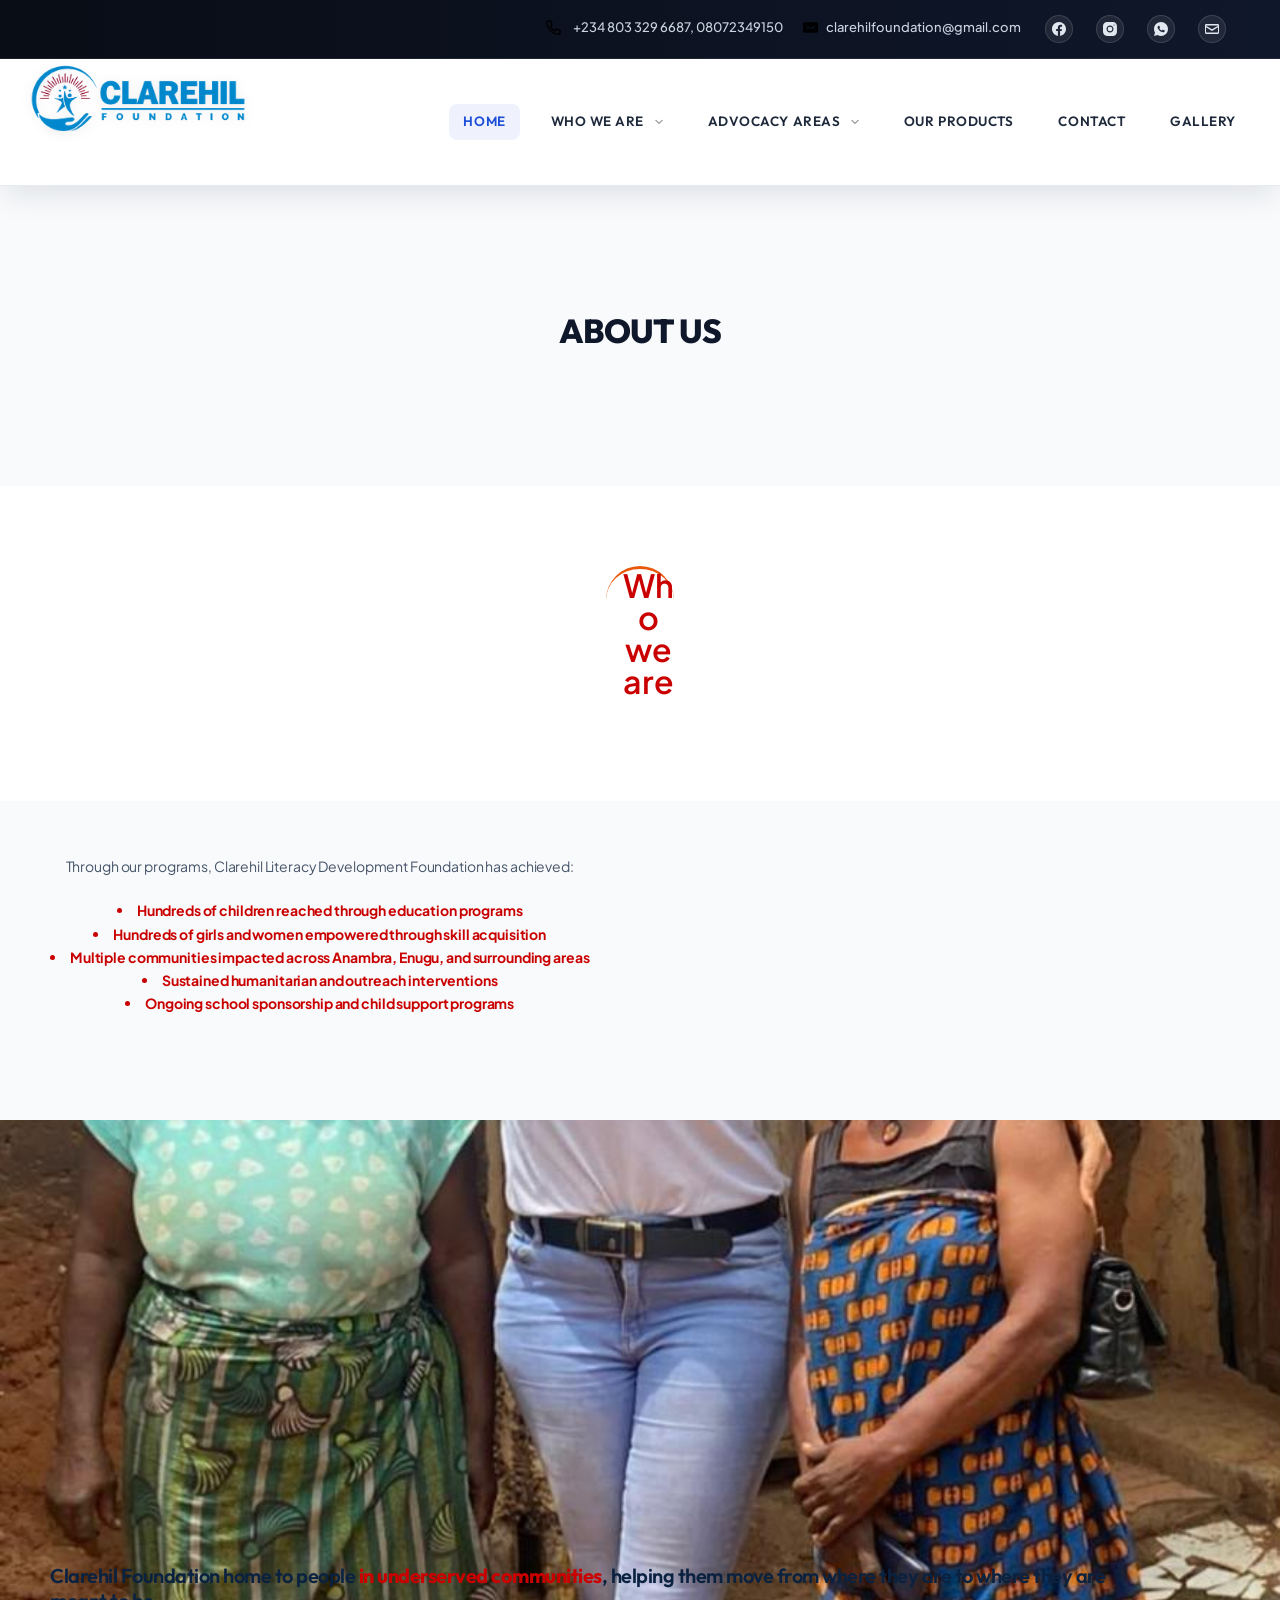
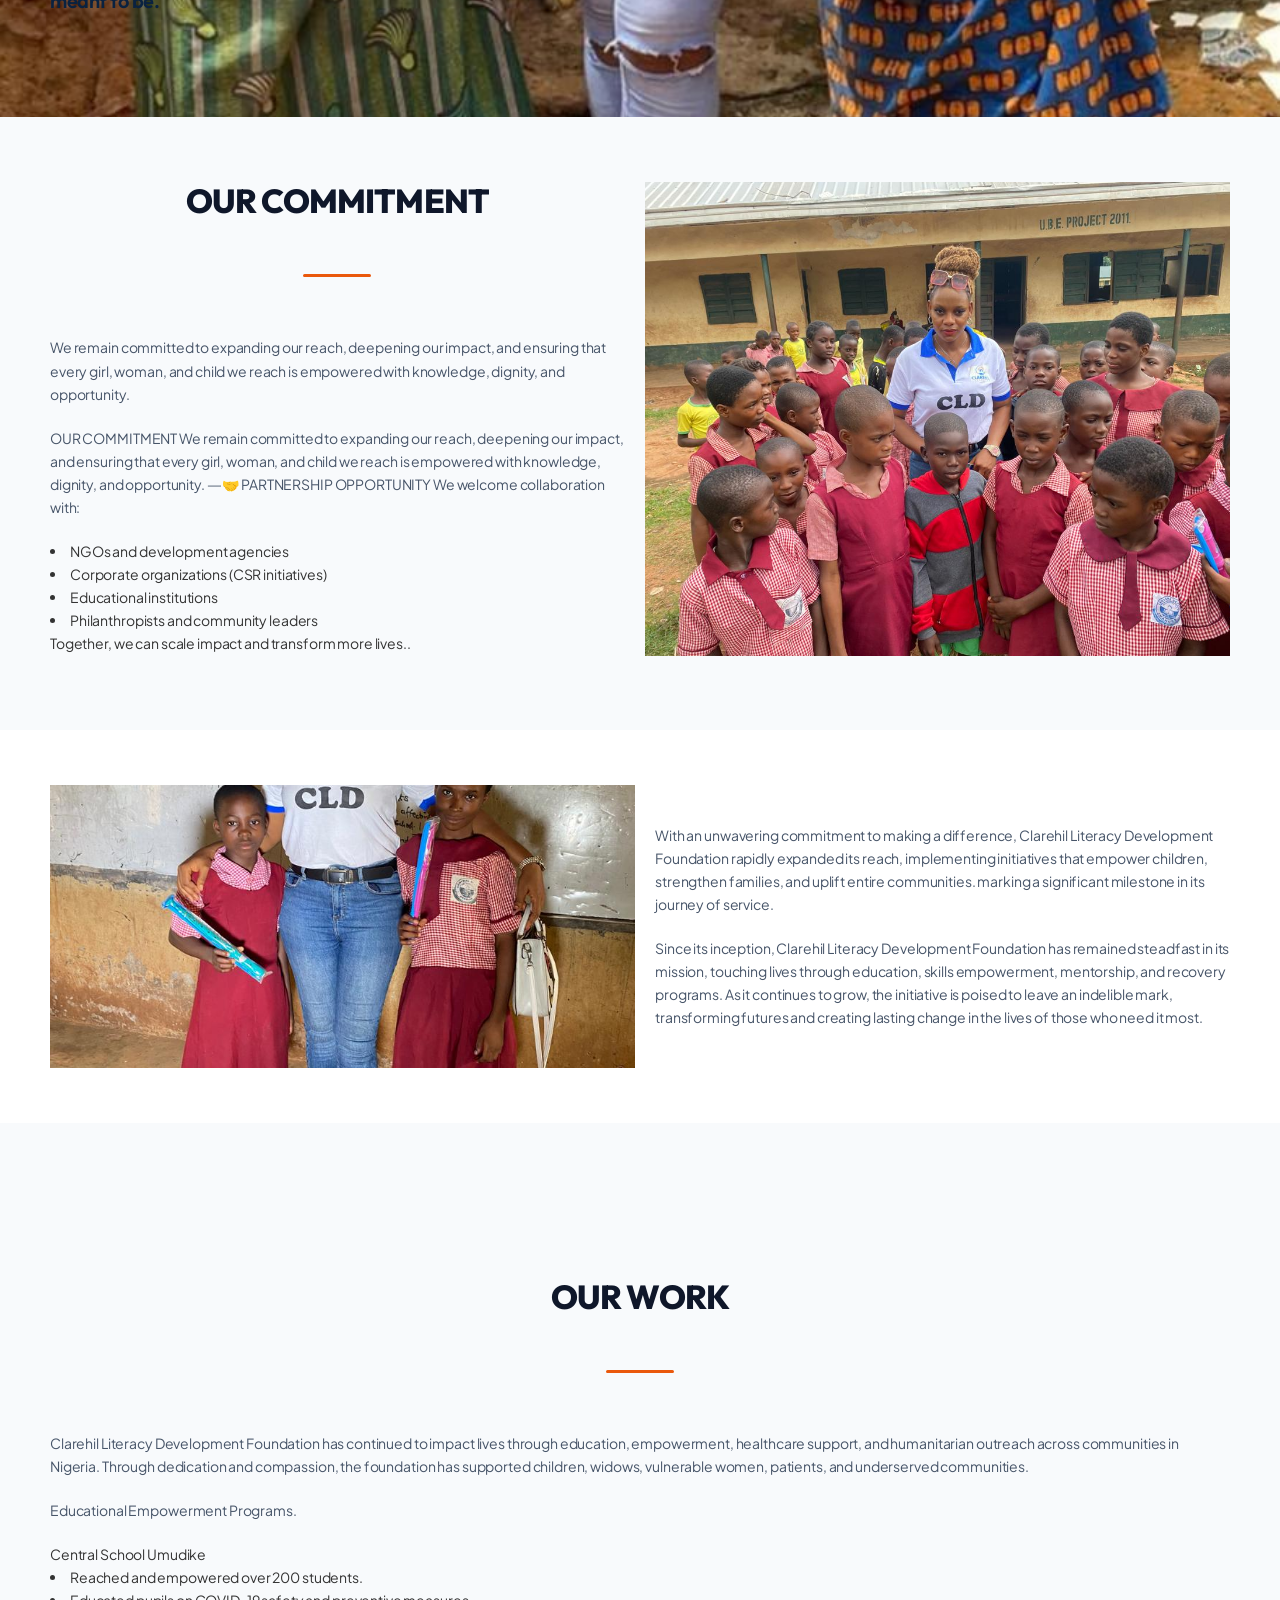
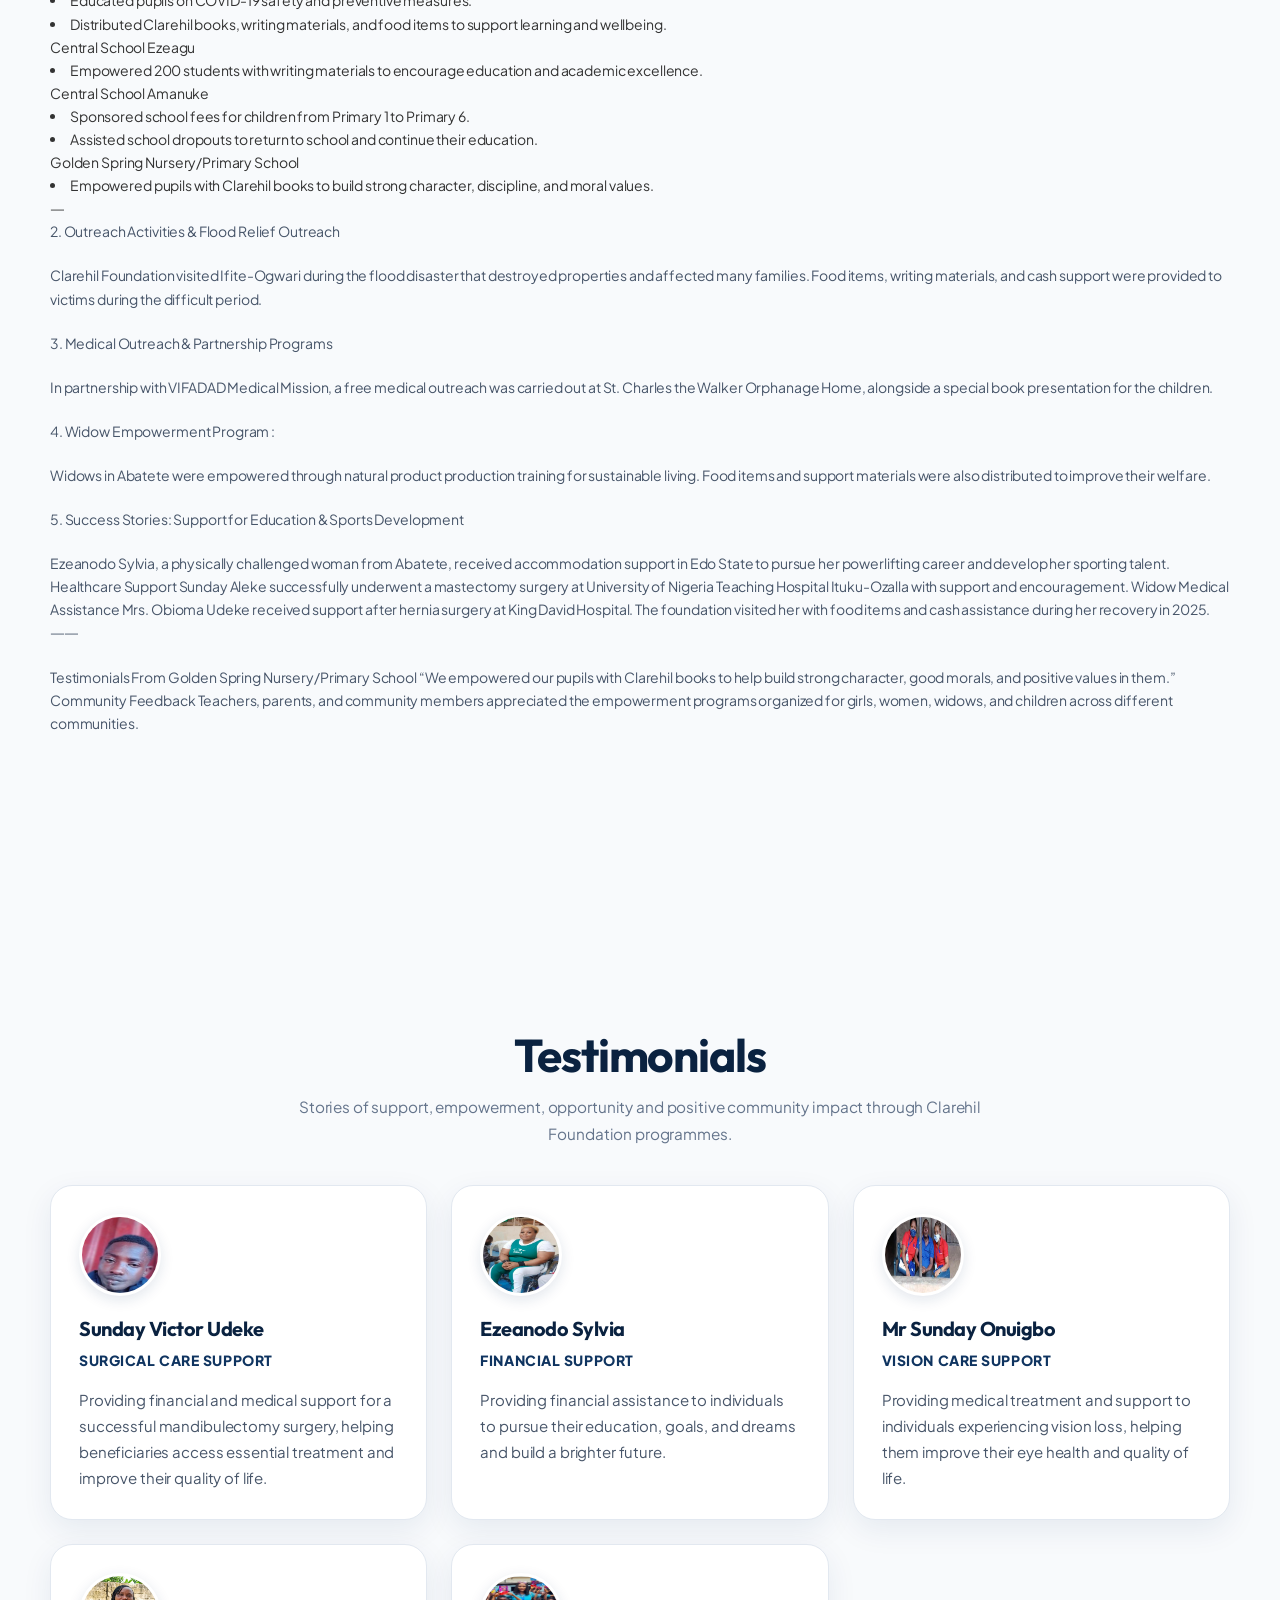
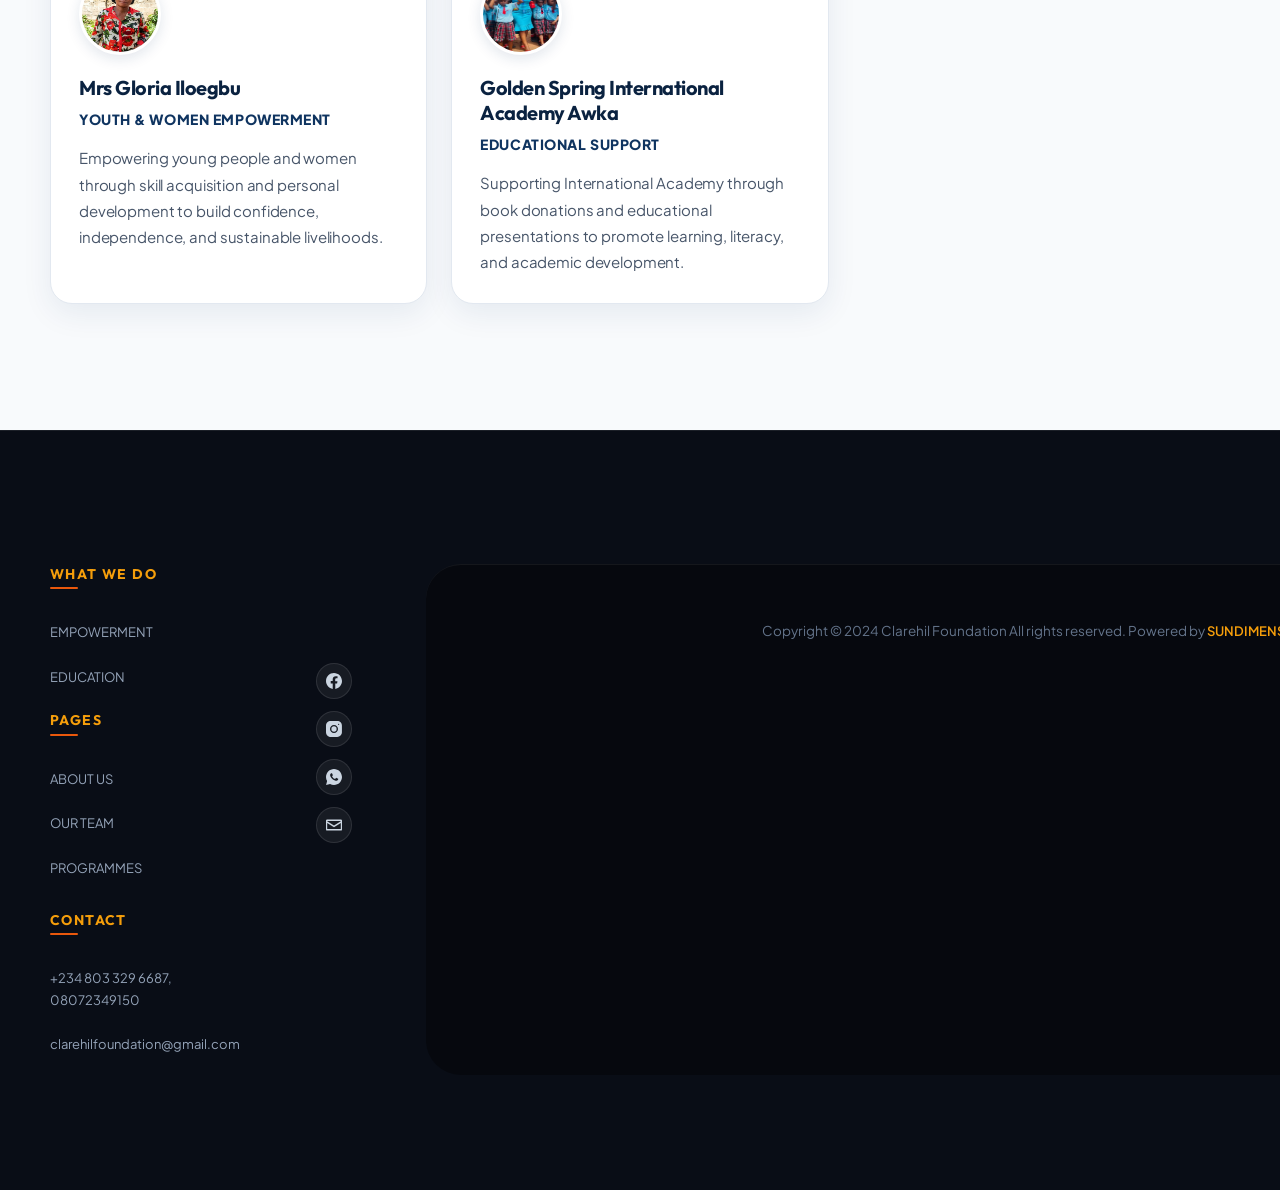
==== commit 3bd88c91: ".com" ====
--- a/about.html
+++ b/about.html
@@ -1,4 +1,4 @@
-﻿<!DOCTYPE html>
+<!DOCTYPE html>
 
 <html lang="en-US">
 <head>
@@ -6,10 +6,10 @@
 <meta content="width=device-width, initial-scale=1, maximum-scale=5, viewport-fit=cover" name="viewport"/>
 <link href="https://gmpg.org/xfn/11" rel="profile"/>
 <title>About Us – Clarehil Literacy Development Foundation</title>
-<meta content="max-image-preview:large" name="robots">
-<link href="https://fonts.googleapis.com/" rel="dns-prefetch">
-<link href="../feed/index.html" rel="alternate" title="Bridge To Better Futures Initiative » Feed" type="application/rss+xml"/>
-<link href="../comments/feed/index.html" rel="alternate" title="Bridge To Better Futures Initiative » Comments Feed" type="application/rss+xml"/>
+<meta content="max-image-preview:large" name="robots"/>
+<link href="https://fonts.googleapis.com/" rel="dns-prefetch"/>
+<link href="../feed/index.html" rel="alternate" title="Clarehil Foundation » Feed" type="application/rss+xml">
+<link href="../comments/feed/index.html" rel="alternate" title="Clarehil Foundation » Comments Feed" type="application/rss+xml"/>
 <link href="../wp-json/oembed/1.0/embed@url=https%253A%252F%252Fbridge2betterinitiative.org%252Fabout-us%252F" rel="alternate" title="oEmbed (JSON)" type="application/json+oembed"/>
 <link href="../wp-json/oembed/1.0/embed@url=https%253A%252F%252Fbridge2betterinitiative.org%252Fabout-us%252F&amp;format=xml" rel="alternate" title="oEmbed (XML)" type="text/xml+oembed"/>
 <style id="wp-img-auto-sizes-contain-inline-css">
@@ -47,12 +47,12 @@
 <link crossorigin="" href="https://fonts.gstatic.com/" rel="preconnect"/><!--n2css--><!--n2js--><script id="jquery-core-js" src="wp-includes/js/jquery/jquery.min.js@ver=3.7.1"></script>
 <script id="jquery-migrate-js" src="wp-includes/js/jquery/jquery-migrate.min.js@ver=3.4.1"></script>
 <script id="bdt-uikit-js" src="wp-content/plugins/bdthemes-prime-slider-lite/assets/js/bdt-uikit.min.js@ver=3.21.7"></script>
-<link href="../wp-json/index.html" rel="https://api.w.org/"><link href="wp-json/wp/v2/pages/1970" rel="alternate" title="JSON" type="application/json"/><link href="https://bridge2betterinitiative.org/xmlrpc.php?rsd" rel="EditURI" title="RSD" type="application/rsd+xml"/>
-<meta content="WordPress 7.1" name="generator">
+<link href="../wp-json/index.html" rel="https://api.w.org/"/><link href="wp-json/wp/v2/pages/1970" rel="alternate" title="JSON" type="application/json"><link href="https://bridge2betterinitiative.org/xmlrpc.php?rsd" rel="EditURI" title="RSD" type="application/rsd+xml"/>
+<meta content="WordPress 7.1" name="generator"/>
 <link href="../index.html@p=1970.html" rel="canonical"/>
 <link href="../index.html@p=1970.html" rel="shortlink"/>
-<meta content="1.4.9" name="cdp-version"/><noscript><link href="wp-content/themes/blocksy/static/bundle/no-scripts.min.css" rel="stylesheet" type="text/css"/></noscript>
-<meta content="Elementor 3.26.3; features: e_font_icon_svg, additional_custom_breakpoints; settings: css_print_method-external, google_font-enabled, font_display-auto" name="generator"/>
+<meta content="1.4.9" name="cdp-version"><noscript><link href="wp-content/themes/blocksy/static/bundle/no-scripts.min.css" rel="stylesheet" type="text/css"/></noscript>
+<meta content="Elementor 3.26.3; features: e_font_icon_svg, additional_custom_breakpoints; settings: css_print_method-external, google_font-enabled, font_display-auto" name="generator">
 <style>
 				.e-con.e-parent:nth-of-type(n+4):not(.e-lazyloaded):not(.e-no-lazyload),
 				.e-con.e-parent:nth-of-type(n+4):not(.e-lazyloaded):not(.e-no-lazyload) * {
@@ -71,10 +71,10 @@
 					}
 				}
 			</style>
-<link href="logo.png" rel="icon" sizes="32x32">
-<link href="logo.png" rel="icon" sizes="192x192"/>
+<link href="logo.png" rel="icon" sizes="32x32"/>
+<link href="logo.png" rel="icon" sizes="192x192">
 <link href="logo.png" rel="apple-touch-icon"/>
-<meta content="logo.png" name="msapplication-TileImage">
+<meta content="logo.png" name="msapplication-TileImage"/>
 <style id="wp-custom-css">
 .ct-service-card:hover .elementor-widget-icon svg {
 	fill: var(--theme-palette-color-8) !important;
@@ -194,7 +194,37 @@
 				}
 			</style> <link href="wp-content/plugins/fluentform/assets/css/fluent-forms-elementor-widget.css@ver=5.2.9.css" id="fluentform-elementor-widget-css" media="all" rel="stylesheet"/>
 <link href="modern-style.css" rel="stylesheet"/>
-</meta></link></meta></link></link></meta></head>
+</link></meta></meta></link></link>
+
+<style id="clarehil-image-input-overrides">
+/* Clarehil manual image inputs: replace Elementor background-image sources with editable <img src=""> inputs without changing layout. */
+.elementor-element[data-clarehil-image-input="img-src"] {
+  background-image: none !important;
+  position: relative;
+  overflow: hidden;
+}
+.elementor-element[data-clarehil-image-input="img-src"] > img.clarehil-manual-image {
+  position: absolute !important;
+  inset: 0 !important;
+  display: block !important;
+  width: 100% !important;
+  height: 100% !important;
+  max-width: none !important;
+  object-fit: cover !important;
+  object-position: center center !important;
+  margin: 0 !important;
+  padding: 0 !important;
+  border: 0 !important;
+  z-index: 0 !important;
+  pointer-events: none !important;
+}
+.elementor-element[data-clarehil-image-input="img-src"] > .e-con-inner,
+.elementor-element[data-clarehil-image-input="img-src"] > .elementor-widget-container,
+.elementor-element[data-clarehil-image-input="img-src"] > .elementor-element {
+  position: relative;
+  z-index: 1;
+}
+</style></head>
 <body class="wp-singular page-template-default page page-id-1970 wp-custom-logo wp-embed-responsive wp-theme-blocksy wp-child-theme-blocksy-child elementor-default elementor-kit-1476 elementor-page elementor-page-1970 ct-elementor-default-template" data-footer="type-1" data-header="type-1:sticky" data-link="type-2" data-prefix="single_page" itemscope="itemscope" itemtype="https://schema.org/WebPage">
 <a class="skip-link screen-reader-text" href="../index.html@p=1970.html#main">Skip to content</a><div class="ct-drawer-canvas" data-location="start"><div aria-label="Offcanvas modal" class="ct-panel ct-header" data-behaviour="right-side" id="offcanvas" inert=""><div class="ct-panel-inner">
 <div class="ct-panel-actions">
@@ -204,7 +234,7 @@
 </div>
 <div class="ct-panel-content" data-device="desktop"><div class="ct-panel-content-inner"></div></div><div class="ct-panel-content" data-device="mobile"><div class="ct-panel-content-inner">
 <a class="site-logo-container" data-id="offcanvas-logo" href="../index.html" itemprop="url" rel="home">
-<img alt="Bridge To Better Futures Initiative" class="default-logo" decoding="async" fetchpriority="high" height="559" sizes="(max-width: 866px) 100vw, 866px" src="logo.png" srcset="logo.png" width="866"/> </a>
+<img alt="Clarehil Foundation" class="default-logo" decoding="async" fetchpriority="high" height="559" sizes="(max-width: 866px) 100vw, 866px" src="logo.png" srcset="logo.png" width="866"/> </a>
 <nav aria-label="Main menu" class="mobile-menu menu-container has-submenu" data-id="mobile-menu" data-interaction="click" data-submenu-dots="yes" data-toggle-type="type-1">
 <ul class="" id="menu-main-menu-1"><li class="menu-item menu-item-type-post_type menu-item-object-page menu-item-home current-menu-item page_item page-item-565 current_page_item menu-item-5654"><a aria-current="page" class="ct-menu-link" href="index.html">Home</a></li>
 <li class="menu-item menu-item-type-custom menu-item-object-custom menu-item-has-children menu-item-2237"><span class="ct-sub-menu-parent"><a class="ct-menu-link" href="index.html#">WHO WE ARE</a><button aria-expanded="false" aria-haspopup="true" aria-label="Expand dropdown menu" class="ct-toggle-dropdown-mobile"><svg class="ct-icon toggle-icon-3" height="12" viewbox="0 0 15 15" width="12"><path d="M2.6,5.8L2.6,5.8l4.3,5C7,11,7.3,11.1,7.5,11.1S8,11,8.1,10.8l4.2-4.9l0.1-0.1c0.1-0.1,0.1-0.2,0.1-0.3c0-0.3-0.2-0.5-0.5-0.5l0,0H3l0,0c-0.3,0-0.5,0.2-0.5,0.5C2.5,5.7,2.5,5.8,2.6,5.8z"></path></svg></button></span>
@@ -229,18 +259,15 @@
 <header class="ct-header" data-id="type-1" id="header" itemscope="" itemtype="https://schema.org/WPHeader"><div data-device="desktop"><div data-column-set="1" data-row="top"><div class="ct-container"><div data-column="end" data-placements="1"><div data-items="primary">
 <div class="ct-header-text" data-id="text">
 <div class="entry-content is-layout-flow">
-<p><a style="margin-right: 20px; text-decoration: none;"> <img src="wp-content/uploads/2024/02/phone.svg" width="15"/>  +234 803 329 6687, 08072349150 </a><a href="mailto:clarehilstyles@gmail.com" style="text-decoration: none;"><img src="wp-content/uploads/2024/06/wpf-message.svg" width="15"/> clarehilstyles@gmail.com</a></p> </div>
+<p><a style="margin-right: 20px; text-decoration: none;"> <img src="wp-content/uploads/2024/02/phone.svg" width="15"/>  +234 803 329 6687, 08072349150 </a><a href="mailto:clarehilfoundation@gmail.com" style="text-decoration: none;"><img src="wp-content/uploads/2024/06/wpf-message.svg" width="15"/> clarehilfoundation@gmail.com</a></p> </div>
 </div>
 <div class="ct-header-socials" data-id="socials">
 <div class="ct-social-box" data-color="custom" data-icon-size="custom" data-icons-type="simple">
-
-
-
-<a aria-label="Facebook" data-network="facebook" href=""><span class="ct-icon-container"><svg aria-hidden="true" height="20" viewbox="0 0 20 20" width="20"><path d="M20,10.1c0-5.5-4.5-10-10-10S0,4.5,0,10.1c0,5,3.7,9.1,8.4,9.9v-7H5.9v-2.9h2.5V7.9C8.4,5.4,9.9,4,12.2,4c1.1,0,2.2.2,2.2.2v2.5h-1.3c-1.2,0-1.6,0.8-1.6,1.6v1.9h2.8L13.9,13h-2.3v7C16.3,19.2,20,15.1,20,10.1z"></path></svg></span></a><a aria-label="Instagram" data-network="instagram" href="https://www.instagram.com/clarehil_foundation" style="--official-color: #ed1376"><span class="ct-icon-container"><svg aria-hidden="true" height="20" viewbox="0 0 20 20" width="20"><circle cx="10" cy="10" r="3.3"></circle><path d="M14.2,0H5.8C2.6,0,0,2.6,0,5.8v8.3C0,17.4,2.6,20,5.8,20h8.3c3.2,0,5.8-2.6,5.8-5.8V5.8C20,2.6,17.4,0,14.2,0zM10,15c-2.8,0-5-2.2-5-5s2.2-5,5-5s5,2.2,5,5S12.8,15,10,15z M15.8,5C15.4,5,15,4.6,15,4.2s0.4-0.8,0.8-0.8s0.8,0.4,0.8,0.8S16.3,5,15.8,5z"></path></svg></span></a><a aria-label="WhatsApp" data-network="whatsapp" href="https://wa.me/2348033296687" style="--official-color: #5bba67"><span class="ct-icon-container"><svg aria-hidden="true" height="20" viewbox="0 0 20 20" width="20"><path d="M10,0C4.5,0,0,4.5,0,10c0,1.9,0.5,3.6,1.4,5.1L0.1,20l5-1.3C6.5,19.5,8.2,20,10,20c5.5,0,10-4.5,10-10S15.5,0,10,0zM6.6,5.3c.2,0,.3,0,.5,0c.2,0,.4,0,.6,0.4c.2,0.5,0.7,1.7,0.8,1.8c.1,0.1,0.1,0.3,0,0.4C8.3,8.2,8.3,8.3,8.1,8.5C8,8.6,7.9,8.8,7.8,8.9C7.7,9,7.5,9.1,7.7,9.4c.1,0.2,0.6,1.1,1.4,1.7c.9,0.8,1.7,1.1,2,1.2c.2,0.1,0.4,0.1,0.5-0.1c.1-0.2,0.6-0.7,0.8-1c.2-0.2,0.3-0.2,0.6-0.1c.2,0.1,1.4,0.7,1.7,0.8s.4,0.2,0.5,0.3c.1,0.1,0.1,0.6-0.1,1.2c-0.2,0.6-1.2,1.1-1.7,1.2c-0.5,0-0.9,0.2-3-0.6c-2.5-1-4.1-3.6-4.2-3.7c-0.1-0.2-1-1.3-1-2.6c0-1.2,0.6-1.8,0.9-2.1C6.1,5.4,6.4,5.3,6.6,5.3z"></path></svg></span></a><a aria-label="Email" data-network="email" href="mailto:clarehilstyles@gmail.com"><span class="ct-icon-container"><svg aria-hidden="true" height="20" viewbox="0 0 20 20" width="20"><path d="M1.5 3h17A1.5 1.5 0 0 1 20 4.5v11A1.5 1.5 0 0 1 18.5 17h-17A1.5 1.5 0 0 1 0 15.5v-11A1.5 1.5 0 0 1 1.5 3zm0 2v.2l8.5 5.3 8.5-5.3V5H1.5zm17 10V7.55l-8.5 5.3-8.5-5.3V15h17z"></path></svg></span></a></div>
+<a aria-label="Facebook" data-network="facebook" href=""><span class="ct-icon-container"><svg aria-hidden="true" height="20" viewbox="0 0 20 20" width="20"><path d="M20,10.1c0-5.5-4.5-10-10-10S0,4.5,0,10.1c0,5,3.7,9.1,8.4,9.9v-7H5.9v-2.9h2.5V7.9C8.4,5.4,9.9,4,12.2,4c1.1,0,2.2.2,2.2.2v2.5h-1.3c-1.2,0-1.6,0.8-1.6,1.6v1.9h2.8L13.9,13h-2.3v7C16.3,19.2,20,15.1,20,10.1z"></path></svg></span></a><a aria-label="Instagram" data-network="instagram" href="https://www.instagram.com/clarehil_foundation" style="--official-color: #ed1376"><span class="ct-icon-container"><svg aria-hidden="true" height="20" viewbox="0 0 20 20" width="20"><circle cx="10" cy="10" r="3.3"></circle><path d="M14.2,0H5.8C2.6,0,0,2.6,0,5.8v8.3C0,17.4,2.6,20,5.8,20h8.3c3.2,0,5.8-2.6,5.8-5.8V5.8C20,2.6,17.4,0,14.2,0zM10,15c-2.8,0-5-2.2-5-5s2.2-5,5-5s5,2.2,5,5S12.8,15,10,15z M15.8,5C15.4,5,15,4.6,15,4.2s0.4-0.8,0.8-0.8s0.8,0.4,0.8,0.8S16.3,5,15.8,5z"></path></svg></span></a><a aria-label="WhatsApp" data-network="whatsapp" href="https://wa.me/2348033296687" style="--official-color: #5bba67"><span class="ct-icon-container"><svg aria-hidden="true" height="20" viewbox="0 0 20 20" width="20"><path d="M10,0C4.5,0,0,4.5,0,10c0,1.9,0.5,3.6,1.4,5.1L0.1,20l5-1.3C6.5,19.5,8.2,20,10,20c5.5,0,10-4.5,10-10S15.5,0,10,0zM6.6,5.3c.2,0,.3,0,.5,0c.2,0,.4,0,.6,0.4c.2,0.5,0.7,1.7,0.8,1.8c.1,0.1,0.1,0.3,0,0.4C8.3,8.2,8.3,8.3,8.1,8.5C8,8.6,7.9,8.8,7.8,8.9C7.7,9,7.5,9.1,7.7,9.4c.1,0.2,0.6,1.1,1.4,1.7c.9,0.8,1.7,1.1,2,1.2c.2,0.1,0.4,0.1,0.5-0.1c.1-0.2,0.6-0.7,0.8-1c.2-0.2,0.3-0.2,0.6-0.1c.2,0.1,1.4,0.7,1.7,0.8s.4,0.2,0.5,0.3c.1,0.1,0.1,0.6-0.1,1.2c-0.2,0.6-1.2,1.1-1.7,1.2c-0.5,0-0.9,0.2-3-0.6c-2.5-1-4.1-3.6-4.2-3.7c-0.1-0.2-1-1.3-1-2.6c0-1.2,0.6-1.8,0.9-2.1C6.1,5.4,6.4,5.3,6.6,5.3z"></path></svg></span></a><a aria-label="Email" data-network="email" href="mailto:clarehilfoundation@gmail.com"><span class="ct-icon-container"><svg aria-hidden="true" height="20" viewbox="0 0 20 20" width="20"><path d="M1.5 3h17A1.5 1.5 0 0 1 20 4.5v11A1.5 1.5 0 0 1 18.5 17h-17A1.5 1.5 0 0 1 0 15.5v-11A1.5 1.5 0 0 1 1.5 3zm0 2v.2l8.5 5.3 8.5-5.3V5H1.5zm17 10V7.55l-8.5 5.3-8.5-5.3V15h17z"></path></svg></span></a></div>
 </div>
 </div></div></div></div><div class="ct-sticky-container"><div data-sticky="shrink"><div data-column-set="2" data-row="middle"><div class="ct-container-fluid"><div data-column="start" data-placements="1"><div data-items="primary">
 <div class="site-branding" data-id="logo" itemscope="itemscope" itemtype="https://schema.org/Organization">
-<a class="site-logo-container" href="../index.html" itemprop="url" rel="home"><img alt="Bridge To Better Futures Initiative" class="default-logo" decoding="async" height="512" sizes="(max-width: 512px) 100vw, 512px" src="logo.png" srcset="logo.png" width="512"/></a>
+<a class="site-logo-container" href="../index.html" itemprop="url" rel="home"><img alt="Clarehil Foundation" class="default-logo" decoding="async" height="512" sizes="(max-width: 512px) 100vw, 512px" src="logo.png" srcset="logo.png" width="512"/></a>
 </div>
 </div></div><div data-column="end" data-placements="1"><div data-items="primary">
 <nav aria-label="Main menu" class="header-menu-1 menu-container" data-dropdown="type-1:simple" data-id="menu" data-interaction="click:item" data-menu="type-3" data-responsive="no" id="header-menu-1" itemscope="" itemtype="https://schema.org/SiteNavigationElement">
@@ -263,7 +290,7 @@
 </ul></nav>
 </div></div></div></div></div></div></div><div data-device="mobile"><div class="ct-sticky-container"><div data-sticky="shrink"><div data-column-set="2" data-row="middle"><div class="ct-container-fluid"><div data-column="start" data-placements="1"><div data-items="primary">
 <div class="site-branding" data-id="logo">
-<a class="site-logo-container" href="../index.html" itemprop="url" rel="home"><img alt="Bridge To Better Futures Initiative" class="sticky-logo" decoding="async" height="650" sizes="(max-width: 915px) 100vw, 915px" src="logo.png" srcset="logo.png" width="915"/><img alt="Bridge To Better Futures Initiative" class="default-logo" decoding="async" height="512" sizes="(max-width: 512px) 100vw, 512px" src="logo.png" srcset="logo.png" width="512"/></a>
+<a class="site-logo-container" href="../index.html" itemprop="url" rel="home"><img alt="Clarehil Foundation" class="sticky-logo" decoding="async" height="650" sizes="(max-width: 915px) 100vw, 915px" src="logo.png" srcset="logo.png" width="915"/><img alt="Clarehil Foundation" class="default-logo" decoding="async" height="512" sizes="(max-width: 512px) 100vw, 512px" src="logo.png" srcset="logo.png" width="512"/></a>
 </div>
 </div></div><div data-column="end" data-placements="1"><div data-items="primary">
 <button aria-label="Menu" class="ct-header-trigger ct-toggle" data-design="simple" data-id="trigger" data-label="right" data-toggle-panel="#offcanvas">
@@ -317,12 +344,12 @@
 </div>
 </div>
 </div>
-<div class="elementor-element elementor-element-11329bc e-con-full e-flex e-con e-parent" data-element_type="container" data-id="11329bc" data-settings='{"background_background":"classic"}'>
+<div class="elementor-element elementor-element-11329bc e-con-full e-flex e-con e-parent" data-clarehil-image-input="img-src" data-element_type="container" data-id="11329bc" data-settings='{"background_background":"classic"}'><img alt="" aria-hidden="true" class="clarehil-manual-image" src="gallery.img/women empowerment/IMG-20260927-WA0033.jpg"/>
 <div class="elementor-element elementor-element-7d2eb32 e-flex e-con-boxed e-con e-child" data-element_type="container" data-id="7d2eb32">
 <div class="e-con-inner">
 <div class="elementor-element elementor-element-a658042 elementor-widget__width-initial elementor-widget-mobile__width-initial elementor-widget elementor-widget-heading" data-element_type="widget" data-id="a658042" data-widget_type="heading.default">
 <div class="elementor-widget-container">
-<h5 class="elementor-heading-title elementor-size-default">We serve as a bridge for people  <b style="color:#ca0000">in underserved communities </b> especially to move from where they are to where they are meant to be.</h5> </div>
+<h5 class="">Clarehil Foundation home to people <b style="color:#ca0000">in underserved communities</b>, helping them move from where they are to where they are meant to be.</h5> </div>
 </div>
 </div>
 </div>
@@ -362,7 +389,7 @@
 Together, we can scale impact and transform more lives..</p> </div>
 </div>
 </div>
-<div class="elementor-element elementor-element-4f2d259 e-con-full e-flex e-con e-child" data-element_type="container" data-id="4f2d259" data-settings='{"background_background":"classic"}'>
+<div class="elementor-element elementor-element-4f2d259 e-con-full e-flex e-con e-child" data-clarehil-image-input="img-src" data-element_type="container" data-id="4f2d259" data-settings='{"background_background":"classic"}'><img alt="" aria-hidden="true" class="clarehil-manual-image" src="gallery.img/schools/IMG-20260918-WA0026.jpg"/>
 <div class="elementor-element elementor-element-5b7b119 elementor-widget elementor-widget-spacer" data-element_type="widget" data-id="5b7b119" data-widget_type="spacer.default">
 <div class="elementor-widget-container">
 <div class="elementor-spacer">
@@ -375,7 +402,7 @@
 </div>
 <div class="elementor-element elementor-element-b8f6057 e-flex e-con-boxed e-con e-parent" data-element_type="container" data-id="b8f6057">
 <div class="e-con-inner">
-<div class="elementor-element elementor-element-ee6c385 e-con-full e-flex e-con e-child" data-element_type="container" data-id="ee6c385" data-settings='{"background_background":"classic"}'>
+<div class="elementor-element elementor-element-ee6c385 e-con-full e-flex e-con e-child" data-clarehil-image-input="img-src" data-element_type="container" data-id="ee6c385" data-settings='{"background_background":"classic"}'><img alt="" aria-hidden="true" class="clarehil-manual-image" src="gallery.img/schools/IMG-20260918-WA0028.jpg"/>
 <div class="elementor-element elementor-element-838413f elementor-widget elementor-widget-spacer" data-element_type="widget" data-id="838413f" data-widget_type="spacer.default">
 <div class="elementor-widget-container">
 <div class="elementor-spacer">
@@ -454,28 +481,57 @@
 </div>
 </div>
 </article></div>
+<section aria-labelledby="clarehil-testimonials-title" class="clarehil-testimonials">
+<div class="clarehil-testimonials__heading">
+<h2 id="clarehil-testimonials-title">Testimonials</h2>
+<p>Stories of support, empowerment, opportunity and positive community impact through Clarehil Foundation programmes.</p>
+</div>
+<div class="clarehil-testimonials__grid">
+<article class="clarehil-testimonial-card">
+<img alt="" aria-hidden="true" class="clarehil-testimonial-avatar" src="testimonials.img/IMG-20260927-WA0032.jpg"/>
+<h3>Sunday Victor Udeke</h3>
+<p class="clarehil-testimonial-role">Surgical Care Support</p>
+<p class="clarehil-testimonial-text">Providing financial and medical support for a successful mandibulectomy surgery, helping beneficiaries access essential treatment and improve their quality of life.</p>
+</article>
+<article class="clarehil-testimonial-card">
+<img alt="" aria-hidden="true" class="clarehil-testimonial-avatar" src="testimonials.img/IMG-20260927-WA0026~2.jpg"/>
+<h3>Ezeanodo Sylvia</h3>
+<p class="clarehil-testimonial-role">Financial Support</p>
+<p class="clarehil-testimonial-text">Providing financial assistance to individuals to pursue their education, goals, and dreams and build a brighter future.</p>
+</article>
+<article class="clarehil-testimonial-card">
+<img alt="" aria-hidden="true" class="clarehil-testimonial-avatar" src="testimonials.img/IMG-20260927-WA0008.jpg"/>
+<h3>Mr Sunday Onuigbo</h3>
+<p class="clarehil-testimonial-role">Vision Care Support</p>
+<p class="clarehil-testimonial-text">Providing medical treatment and support to individuals experiencing vision loss, helping them improve their eye health and quality of life.</p>
+</article>
+<article class="clarehil-testimonial-card">
+<img alt="" aria-hidden="true" class="clarehil-testimonial-avatar" src="testimonials.img/IMG-20260927-WA0013.jpg"/>
+<h3>Mrs Gloria Iloegbu</h3>
+<p class="clarehil-testimonial-role">Youth &amp; Women Empowerment</p>
+<p class="clarehil-testimonial-text">Empowering young people and women through skill acquisition and personal development to build confidence, independence, and sustainable livelihoods.</p>
+</article>
+<article class="clarehil-testimonial-card">
+<img alt="" aria-hidden="true" class="clarehil-testimonial-avatar" src="testimonials.img/IMG-20260927-WA0017~2.jpg"/>
+<h3>Golden Spring International Academy Awka</h3>
+<p class="clarehil-testimonial-role">Educational Support</p>
+<p class="clarehil-testimonial-text">Supporting International Academy through book donations and educational presentations to promote learning, literacy, and academic development.</p>
+</article>
+</div>
+</section>
 </main></div>
-
-
-
-
 <footer class="ct-footer" data-id="type-1" id="footer" itemscope="" itemtype="https://schema.org/WPFooter"><div data-row="top"><div class="ct-container" data-columns-divider="md"><div data-column="widget-area-4"><div class="ct-widget is-layout-flow widget_block" id="block-91"><h6>WHAT WE DO</h6>
 </div><div class="ct-widget is-layout-flow widget_block" id="block-92"><a href="index.html@p=1936.html">EMPOWERMENT</a></div><div class="ct-widget is-layout-flow widget_block" id="block-93"><a href="index.html@p=1664.html">EDUCATION</a></div>
-<div class="ct-widget is-layout-flow widget_block" id="block-95"><div data-column="widget-area-6"><div class="ct-widget is-layout-flow widget_block" id="block-97"><h6>PAGES</h6></div><div class="ct-widget is-layout-flow widget_block" id="block-99"><a href="index.html@p=1970.html"> ABOUT US</a></div><div class="ct-widget is-layout-flow widget_block" id="block-100"><a href="index.html@p=1971.html">OUR TEAM</a></div><div class="ct-widget is-layout-flow widget_block" id="block-102"><a href="index.html@p=2229.html">PROGRAMMES</a></div></div><div data-column="widget-area-5"><div class="ct-widget is-layout-flow widget_block" id="block-37"><h6>CONTACT</h6></div><div class="ct-widget is-layout-flow widget_block" id="block-58"><a>+234 803 329 6687, 08072349150</a></div><div class="ct-widget is-layout-flow widget_block" id="block-59"><a href="mailto:clarehilstyles@gmail.com">clarehilstyles@gmail.com</a></div><div class="ct-widget is-layout-flow widget_block" id="block-107"><div class="ct-block-wrapper">
+<div class="ct-widget is-layout-flow widget_block" id="block-95"><div data-column="widget-area-6"><div class="ct-widget is-layout-flow widget_block" id="block-97"><h6>PAGES</h6></div><div class="ct-widget is-layout-flow widget_block" id="block-99"><a href="index.html@p=1970.html"> ABOUT US</a></div><div class="ct-widget is-layout-flow widget_block" id="block-100"><a href="index.html@p=1971.html">OUR TEAM</a></div><div class="ct-widget is-layout-flow widget_block" id="block-102"><a href="index.html@p=2229.html">PROGRAMMES</a></div></div><div data-column="widget-area-5"><div class="ct-widget is-layout-flow widget_block" id="block-37"><h6>CONTACT</h6></div><div class="ct-widget is-layout-flow widget_block" id="block-58"><a>+234 803 329 6687, 08072349150</a></div><div class="ct-widget is-layout-flow widget_block" id="block-59"><a href="mailto:clarehilfoundation@gmail.com">clarehilfoundation@gmail.com</a></div><div class="ct-widget is-layout-flow widget_block" id="block-107"><div class="ct-block-wrapper">
 <div class="ct-socials-block" style="--theme-icon-size:15px;"></div>
 </div></div></div></div></div><div data-row="middle"><div class="ct-container"><div data-column="widget-area-1"><div class="ct-widget is-layout-flow widget_block" id="block-10"><div class="ct-block-wrapper">
 <div class="ct-socials-block" style="--theme-icon-size:36px;">
 <div class="ct-social-box" data-color="official" data-icons-type="simple">
-
-
-
-
-
-<a aria-label="Facebook" data-network="facebook" href=""><span class="ct-icon-container"><svg aria-hidden="true" height="20" viewbox="0 0 20 20" width="20"><path d="M20,10.1c0-5.5-4.5-10-10-10S0,4.5,0,10.1c0,5,3.7,9.1,8.4,9.9v-7H5.9v-2.9h2.5V7.9C8.4,5.4,9.9,4,12.2,4c1.1,0,2.2.2,2.2.2v2.5h-1.3c-1.2,0-1.6,0.8-1.6,1.6v1.9h2.8L13.9,13h-2.3v7C16.3,19.2,20,15.1,20,10.1z"></path></svg></span></a><a aria-label="Instagram" data-network="instagram" href="https://www.instagram.com/clarehil_foundation" style="--official-color: #ed1376"><span class="ct-icon-container"><svg aria-hidden="true" height="20" viewbox="0 0 20 20" width="20"><circle cx="10" cy="10" r="3.3"></circle><path d="M14.2,0H5.8C2.6,0,0,2.6,0,5.8v8.3C0,17.4,2.6,20,5.8,20h8.3c3.2,0,5.8-2.6,5.8-5.8V5.8C20,2.6,17.4,0,14.2,0zM10,15c-2.8,0-5-2.2-5-5s2.2-5,5-5s5,2.2,5,5S12.8,15,10,15z M15.8,5C15.4,5,15,4.6,15,4.2s0.4-0.8,0.8-0.8s0.8,0.4,0.8,0.8S16.3,5,15.8,5z"></path></svg></span></a><a aria-label="WhatsApp" data-network="whatsapp" href="https://wa.me/2348033296687" style="--official-color: #5bba67"><span class="ct-icon-container"><svg aria-hidden="true" height="20" viewbox="0 0 20 20" width="20"><path d="M10,0C4.5,0,0,4.5,0,10c0,1.9,0.5,3.6,1.4,5.1L0.1,20l5-1.3C6.5,19.5,8.2,20,10,20c5.5,0,10-4.5,10-10S15.5,0,10,0zM6.6,5.3c.2,0,.3,0,.5,0c.2,0,.4,0,.6,0.4c.2,0.5,0.7,1.7,0.8,1.8c.1,0.1,0.1,0.3,0,0.4C8.3,8.2,8.3,8.3,8.1,8.5C8,8.6,7.9,8.8,7.8,8.9C7.7,9,7.5,9.1,7.7,9.4c.1,0.2,0.6,1.1,1.4,1.7c.9,0.8,1.7,1.1,2,1.2c.2,0.1,0.4,0.1,0.5-0.1c.1-0.2,0.6-0.7,0.8-1c.2-0.2,0.3-0.2,0.6-0.1c.2,0.1,1.4,0.7,1.7,0.8s.4,0.2,0.5,0.3c.1,0.1,0.1,0.6-0.1,1.2c-0.2,0.6-1.2,1.1-1.7,1.2c-0.5,0-0.9,0.2-3-0.6c-2.5-1-4.1-3.6-4.2-3.7c-0.1-0.2-1-1.3-1-2.6c0-1.2,0.6-1.8,0.9-2.1C6.1,5.4,6.4,5.3,6.6,5.3z"></path></svg></span></a><a aria-label="Email" data-network="email" href="mailto:clarehilstyles@gmail.com"><span class="ct-icon-container"><svg aria-hidden="true" height="20" viewbox="0 0 20 20" width="20"><path d="M1.5 3h17A1.5 1.5 0 0 1 20 4.5v11A1.5 1.5 0 0 1 18.5 17h-17A1.5 1.5 0 0 1 0 15.5v-11A1.5 1.5 0 0 1 1.5 3zm0 2v.2l8.5 5.3 8.5-5.3V5H1.5zm17 10V7.55l-8.5 5.3-8.5-5.3V15h17z"></path></svg></span></a></div>
+<a aria-label="Facebook" data-network="facebook" href=""><span class="ct-icon-container"><svg aria-hidden="true" height="20" viewbox="0 0 20 20" width="20"><path d="M20,10.1c0-5.5-4.5-10-10-10S0,4.5,0,10.1c0,5,3.7,9.1,8.4,9.9v-7H5.9v-2.9h2.5V7.9C8.4,5.4,9.9,4,12.2,4c1.1,0,2.2.2,2.2.2v2.5h-1.3c-1.2,0-1.6,0.8-1.6,1.6v1.9h2.8L13.9,13h-2.3v7C16.3,19.2,20,15.1,20,10.1z"></path></svg></span></a><a aria-label="Instagram" data-network="instagram" href="https://www.instagram.com/clarehil_foundation" style="--official-color: #ed1376"><span class="ct-icon-container"><svg aria-hidden="true" height="20" viewbox="0 0 20 20" width="20"><circle cx="10" cy="10" r="3.3"></circle><path d="M14.2,0H5.8C2.6,0,0,2.6,0,5.8v8.3C0,17.4,2.6,20,5.8,20h8.3c3.2,0,5.8-2.6,5.8-5.8V5.8C20,2.6,17.4,0,14.2,0zM10,15c-2.8,0-5-2.2-5-5s2.2-5,5-5s5,2.2,5,5S12.8,15,10,15z M15.8,5C15.4,5,15,4.6,15,4.2s0.4-0.8,0.8-0.8s0.8,0.4,0.8,0.8S16.3,5,15.8,5z"></path></svg></span></a><a aria-label="WhatsApp" data-network="whatsapp" href="https://wa.me/2348033296687" style="--official-color: #5bba67"><span class="ct-icon-container"><svg aria-hidden="true" height="20" viewbox="0 0 20 20" width="20"><path d="M10,0C4.5,0,0,4.5,0,10c0,1.9,0.5,3.6,1.4,5.1L0.1,20l5-1.3C6.5,19.5,8.2,20,10,20c5.5,0,10-4.5,10-10S15.5,0,10,0zM6.6,5.3c.2,0,.3,0,.5,0c.2,0,.4,0,.6,0.4c.2,0.5,0.7,1.7,0.8,1.8c.1,0.1,0.1,0.3,0,0.4C8.3,8.2,8.3,8.3,8.1,8.5C8,8.6,7.9,8.8,7.8,8.9C7.7,9,7.5,9.1,7.7,9.4c.1,0.2,0.6,1.1,1.4,1.7c.9,0.8,1.7,1.1,2,1.2c.2,0.1,0.4,0.1,0.5-0.1c.1-0.2,0.6-0.7,0.8-1c.2-0.2,0.3-0.2,0.6-0.1c.2,0.1,1.4,0.7,1.7,0.8s.4,0.2,0.5,0.3c.1,0.1,0.1,0.6-0.1,1.2c-0.2,0.6-1.2,1.1-1.7,1.2c-0.5,0-0.9,0.2-3-0.6c-2.5-1-4.1-3.6-4.2-3.7c-0.1-0.2-1-1.3-1-2.6c0-1.2,0.6-1.8,0.9-2.1C6.1,5.4,6.4,5.3,6.6,5.3z"></path></svg></span></a><a aria-label="Email" data-network="email" href="mailto:clarehilfoundation@gmail.com"><span class="ct-icon-container"><svg aria-hidden="true" height="20" viewbox="0 0 20 20" width="20"><path d="M1.5 3h17A1.5 1.5 0 0 1 20 4.5v11A1.5 1.5 0 0 1 18.5 17h-17A1.5 1.5 0 0 1 0 15.5v-11A1.5 1.5 0 0 1 1.5 3zm0 2v.2l8.5 5.3 8.5-5.3V5H1.5zm17 10V7.55l-8.5 5.3-8.5-5.3V15h17z"></path></svg></span></a></div>
 </div>
 </div></div></div><div data-column="ghost"></div><div data-column="ghost"></div></div></div><div data-row="bottom" style="border-radius: 35px;"><div class="ct-container-fluid"><div data-column="copyright">
 <div class="ct-footer-copyright" data-id="copyright">
-<p>Copyright © 2024 Bridge to Better Futures Initiative
+<p>Copyright © 2024 Clarehil Foundation
 All rights reserved. Powered by <a href="https://www.sundimension.ng" rel="noopener" style="font-weight: bold;" target="_blank" title="">SUNDIMENSION</a></p></div>
 </div></div></div></div></div></footer>
 <script type="speculationrules">
--- a/modern-style.css
+++ b/modern-style.css
@@ -1,5 +1,5 @@
 /* ==========================================================================
-   BRIDGE TO BETTER FUTURES INITIATIVE - MASTER MODERN REDESIGN STYLESHEET
+   CLAREHIL FOUNDATION - MASTER MODERN REDESIGN STYLESHEET
    Brand New, Ultra-Premium Non-Profit Visual System
    ========================================================================== */
 
@@ -295,7 +295,7 @@
   display: inline-flex !important;
   align-items: center !important;
   justify-content: center !important;
-  cursor: pointer !important;
+  cursor: none !important;
 }
 
 .elementor-button::before,
@@ -993,19 +993,21 @@
   .elementor-widget-image img{max-height:360px}
   .elementor-widget-text-editor,.elementor-widget-text-editor p{font-size:13.5px!important}
 }
-.b2b-form-success{
-  margin-top:14px;padding:12px 14px;border-radius:9px;background:#ecfdf5;color:#065f46;
-  border:1px solid #a7f3d0;font-size:13px;font-weight:600
-}
-.b2b-form-error{
-  margin-top:14px;padding:12px 14px;border-radius:9px;background:#fff7ed;color:#9a3412;
-  border:1px solid #fed7aa;font-size:13px;font-weight:600
-}
+.b2b-form-toast{
+  position:fixed;left:50%;bottom:24px;transform:translate(-50%,20px);z-index:1000000;
+  width:min(calc(100% - 32px),420px);padding:13px 17px;border-radius:12px;
+  box-shadow:0 12px 35px rgba(15,23,42,.18);font-size:13px;line-height:1.45;
+  font-weight:600;text-align:center;opacity:0;pointer-events:none;
+  transition:opacity .2s ease,transform .2s ease;
+}
+.b2b-form-toast.is-visible{opacity:1;transform:translate(-50%,0)}
+.b2b-form-toast--success{background:#ecfdf5;color:#065f46;border:1px solid #a7f3d0}
+.b2b-form-toast--error{background:#fff7ed;color:#9a3412;border:1px solid #fed7aa}
 
 .b2b-menu-open{overflow:hidden}
-.b2b-lightbox{position:fixed;inset:0;z-index:999999;background:rgba(4,8,18,.92);display:flex;align-items:center;justify-content:center;padding:24px;cursor:zoom-out}
+.b2b-lightbox{position:fixed;inset:0;z-index:999999;background:rgba(4,8,18,.92);display:flex;align-items:center;justify-content:center;padding:24px;cursor:none}
 .b2b-lightbox img{max-width:min(92vw,1100px);max-height:84vh;width:auto;height:auto;object-fit:contain;border-radius:10px;box-shadow:0 20px 60px rgba(0,0,0,.35)}
-.b2b-lightbox button{position:absolute;right:18px;top:14px;width:40px;height:40px;border:0;border-radius:50%;font-size:28px;line-height:1;background:#fff;color:#111;cursor:pointer}
+.b2b-lightbox button{position:absolute;right:18px;top:14px;width:40px;height:40px;border:0;border-radius:50%;font-size:28px;line-height:1;background:#fff;color:#111;cursor:none}
 .b2b-lightbox span{position:absolute;bottom:16px;left:50%;transform:translateX(-50%);color:#cbd5e1;font-size:11px}
 
 /* Our Products page */
@@ -1025,3 +1027,102 @@
 @media(max-width:980px){.products-grid{grid-template-columns:repeat(3,minmax(0,1fr))}}
 @media(max-width:720px){.products-page{padding:48px 16px 60px}.products-grid{grid-template-columns:repeat(2,minmax(0,1fr));gap:14px}.product-card-body{padding:14px}.product-card h3{font-size:.96rem!important}.product-card p{font-size:.8rem!important}}
 @media(max-width:460px){.products-grid{grid-template-columns:1fr 1fr}.products-hero{margin-bottom:28px}.products-hero h1{font-size:1.9rem}}
+
+
+/* Clarehil Foundation testimonials */
+.clarehil-testimonials {
+  width: min(1180px, calc(100% - 40px));
+  margin: 70px auto;
+  padding: 56px 0;
+}
+.clarehil-testimonials__heading {
+  text-align: center;
+  margin: 0 auto 38px;
+}
+.clarehil-testimonials__heading h2 {
+  margin: 0 0 10px;
+  font-size: clamp(30px, 4vw, 46px);
+  line-height: 1.15;
+}
+.clarehil-testimonials__heading p {
+  max-width: 720px;
+  margin: 0 auto;
+  color: #64748b;
+  line-height: 1.7;
+}
+.clarehil-testimonials__grid {
+  display: grid;
+  grid-template-columns: repeat(3, minmax(0, 1fr));
+  gap: 24px;
+}
+.clarehil-testimonial-card {
+  background: #fff;
+  border: 1px solid #e2e8f0;
+  border-radius: 22px;
+  padding: 28px;
+  box-shadow: 0 10px 30px rgba(15,52,96,.08);
+  display: flex;
+  flex-direction: column;
+  min-height: 100%;
+}
+.clarehil-testimonial-avatar {
+  width: 82px;
+  height: 82px;
+  border-radius: 50%;
+  margin-bottom: 20px;
+  display: grid;
+  place-items: center;
+  background: #e8f1f8;
+  color: #0f3460;
+  font-weight: 800;
+  font-size: 22px;
+  letter-spacing: .03em;
+  border: 3px solid #fff;
+  box-shadow: 0 4px 14px rgba(15,52,96,.12);
+}
+.clarehil-testimonial-card h3 {
+  margin: 0 0 7px;
+  font-size: 20px;
+  line-height: 1.3;
+}
+.clarehil-testimonial-card .clarehil-testimonial-role {
+  margin: 0 0 14px;
+  color: #0f3460;
+  font-weight: 800;
+  font-size: 14px;
+  text-transform: uppercase;
+  letter-spacing: .04em;
+}
+.clarehil-testimonial-card .clarehil-testimonial-text {
+  margin: 0;
+  color: #475569;
+  line-height: 1.75;
+  font-size: 15px;
+}
+.clarehil-testimonial-card--wide {
+  grid-column: span 1;
+}
+@media (max-width: 900px) {
+  .clarehil-testimonials__grid { grid-template-columns: repeat(2, minmax(0, 1fr)); }
+}
+@media (max-width: 600px) {
+  .clarehil-testimonials { width: min(100% - 28px, 1180px); margin: 45px auto; padding: 25px 0; }
+  .clarehil-testimonials__grid { grid-template-columns: 1fr; gap: 18px; }
+  .clarehil-testimonial-card { padding: 23px; }
+}
+
+
+/* Clarehil Foundation products note */
+.clarehil-products-note {
+  max-width: 960px;
+  margin: 42px auto 10px;
+  padding: 32px;
+  border-radius: 22px;
+  background: #f4f8fb;
+  border: 1px solid #dce8f1;
+}
+.clarehil-products-note h2 { margin: 0 0 12px; }
+.clarehil-products-note p { margin: 0; line-height: 1.8; color: #475569; }
+@media (max-width: 600px) { .clarehil-products-note { padding: 24px; margin-top: 28px; } }
+
+.products-tagline { font-weight: 800; letter-spacing: .04em; color: #0f3460; margin-top: -6px; }
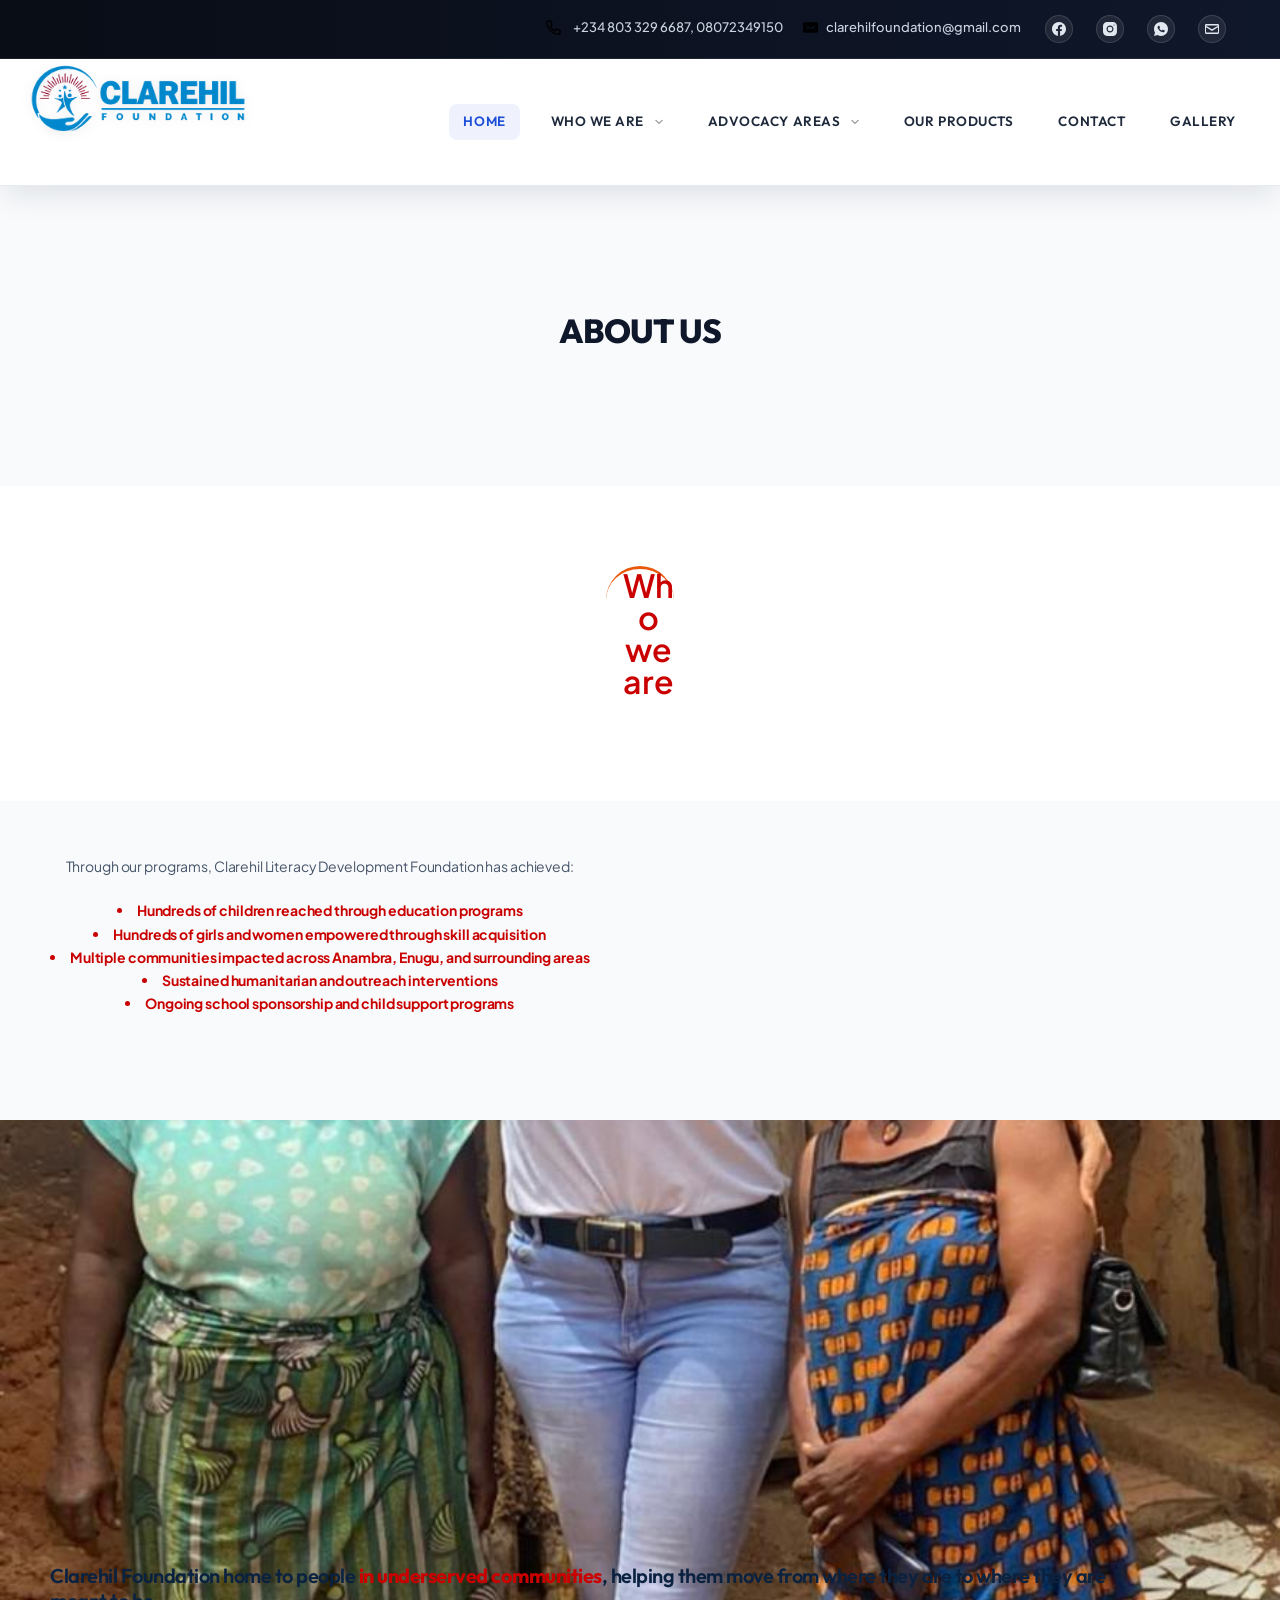
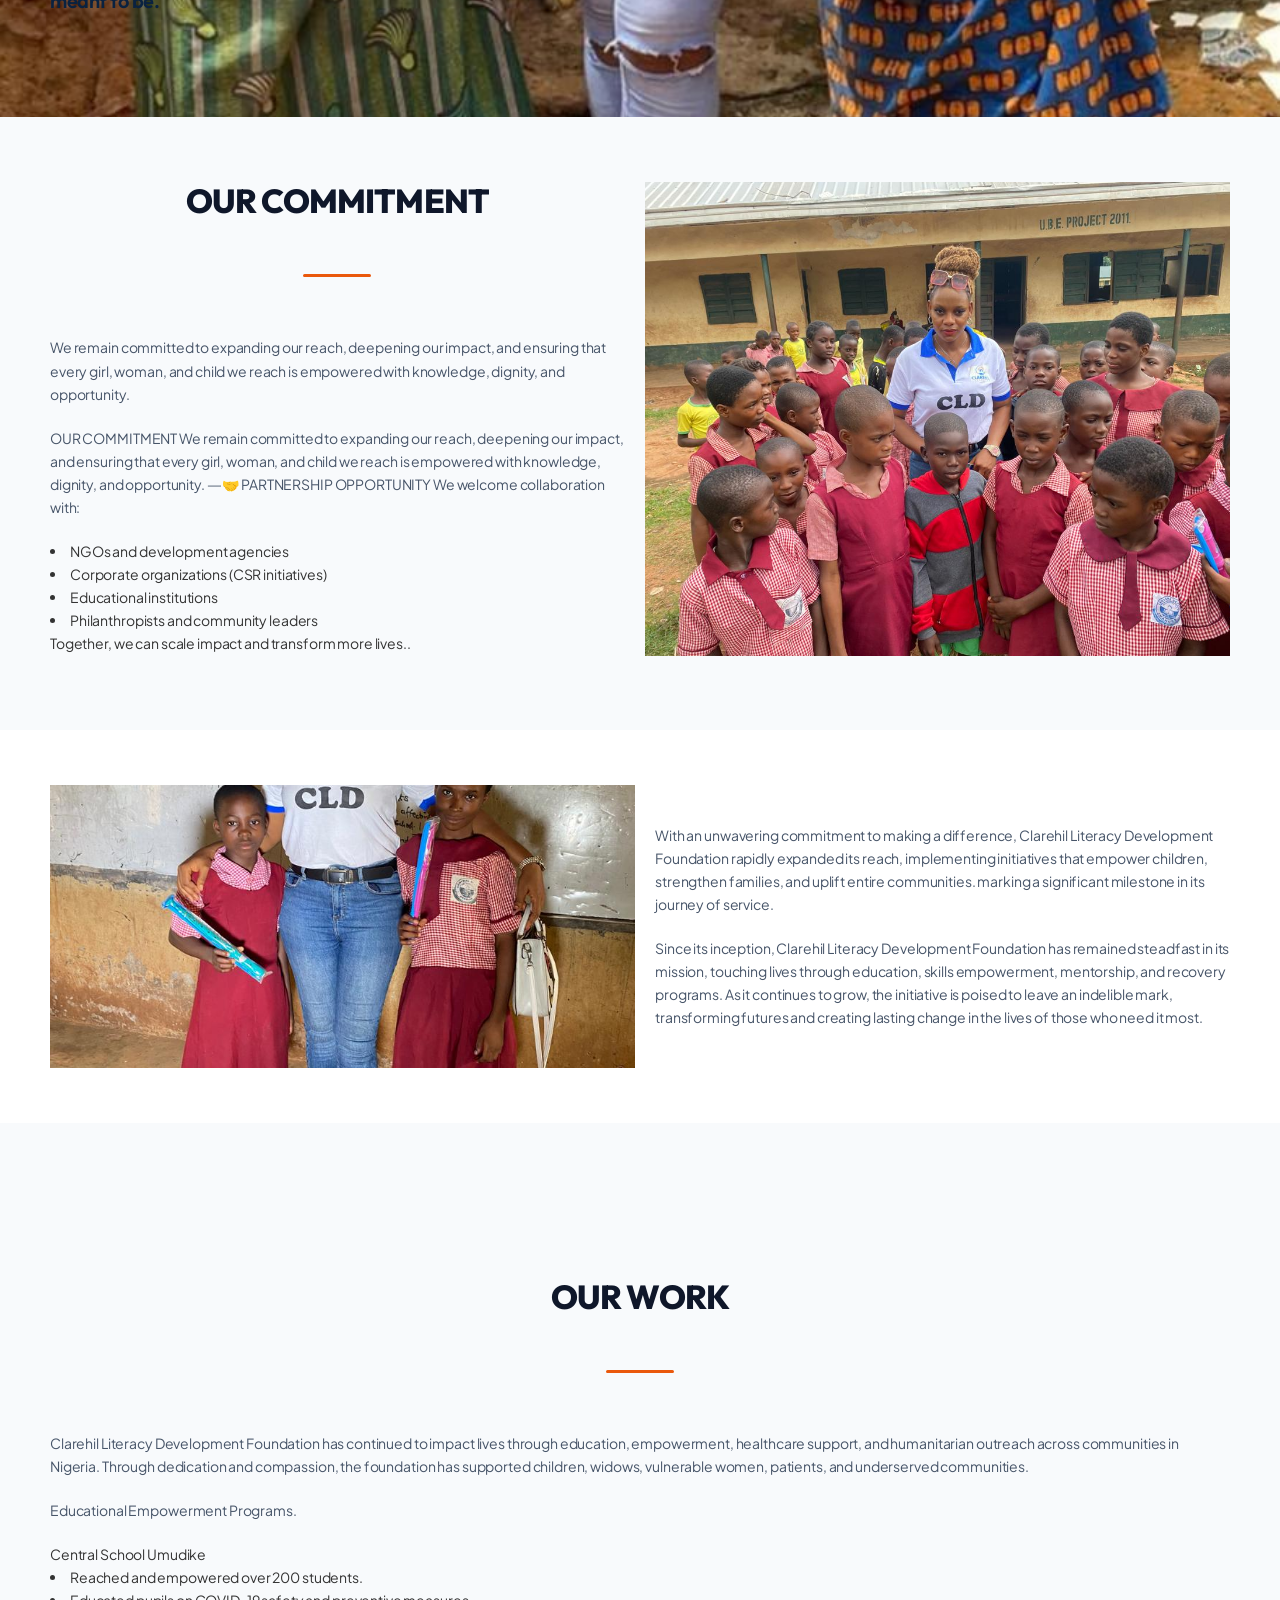
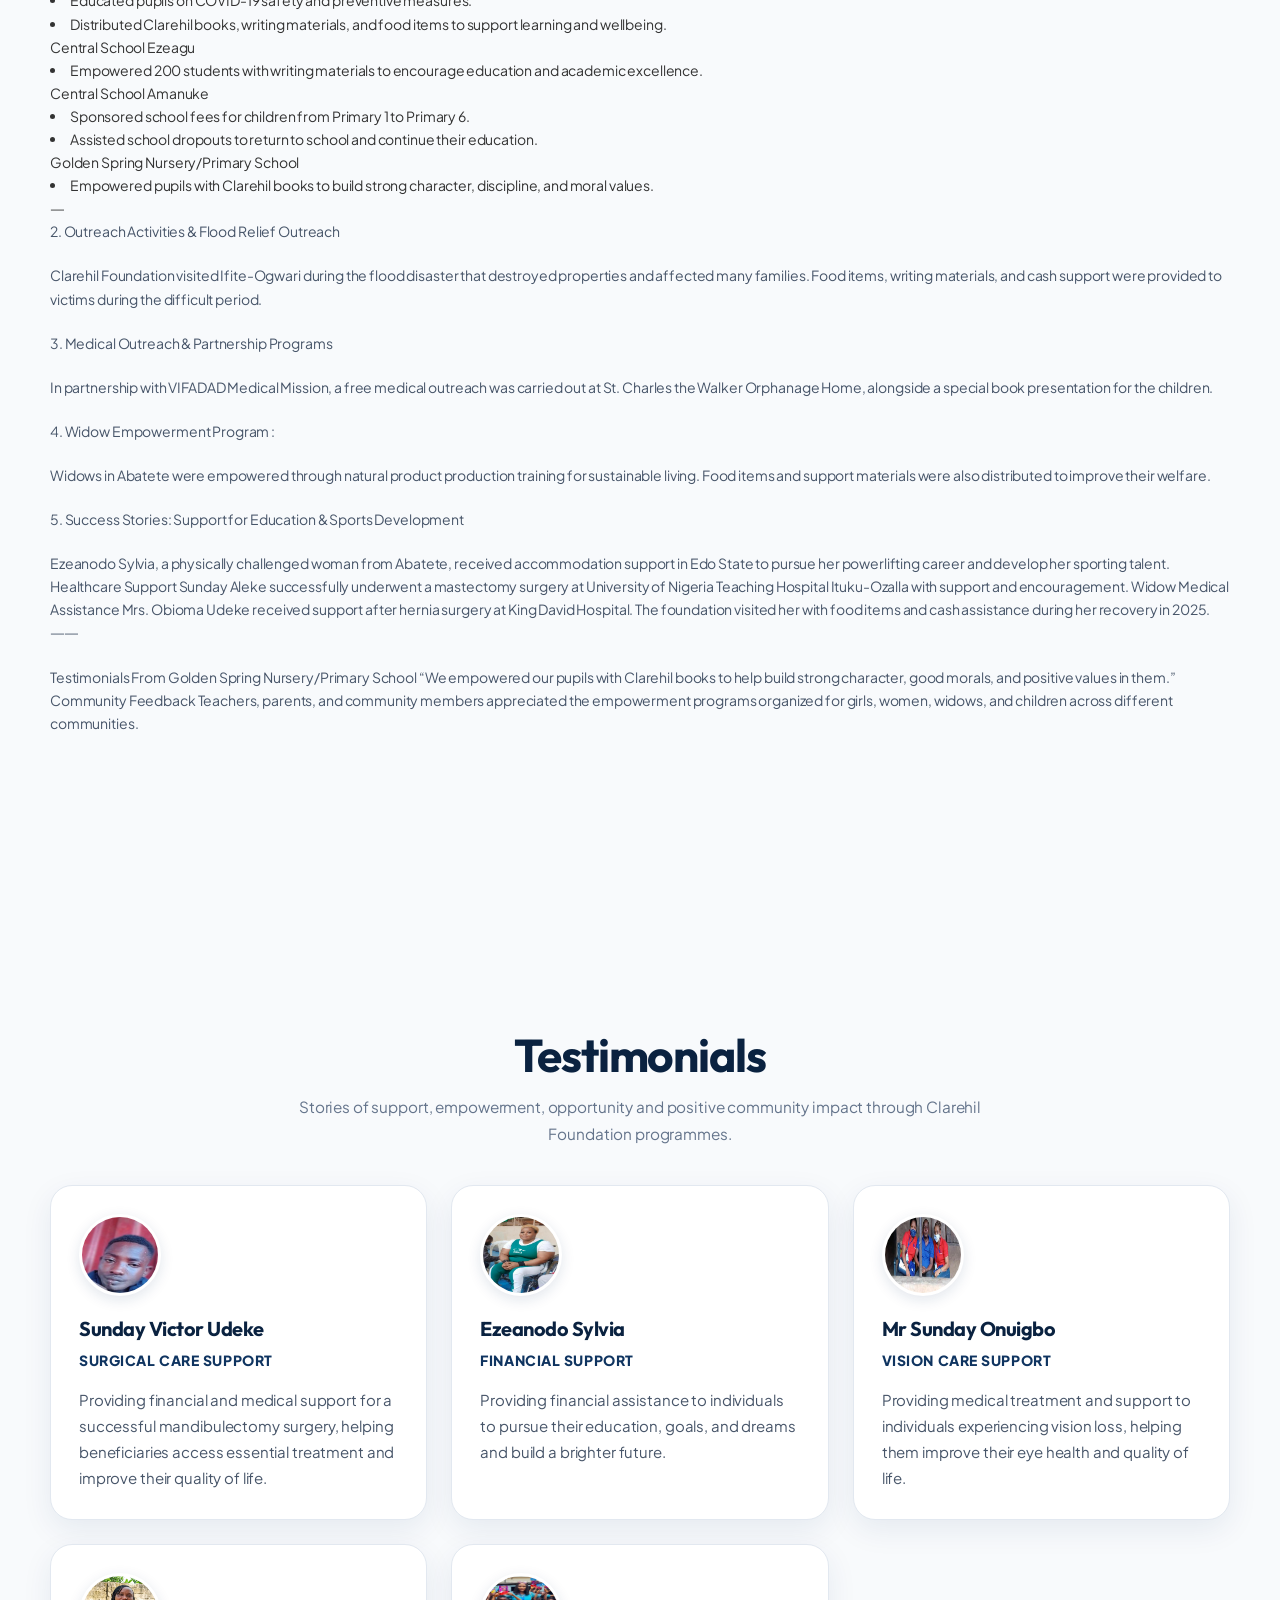
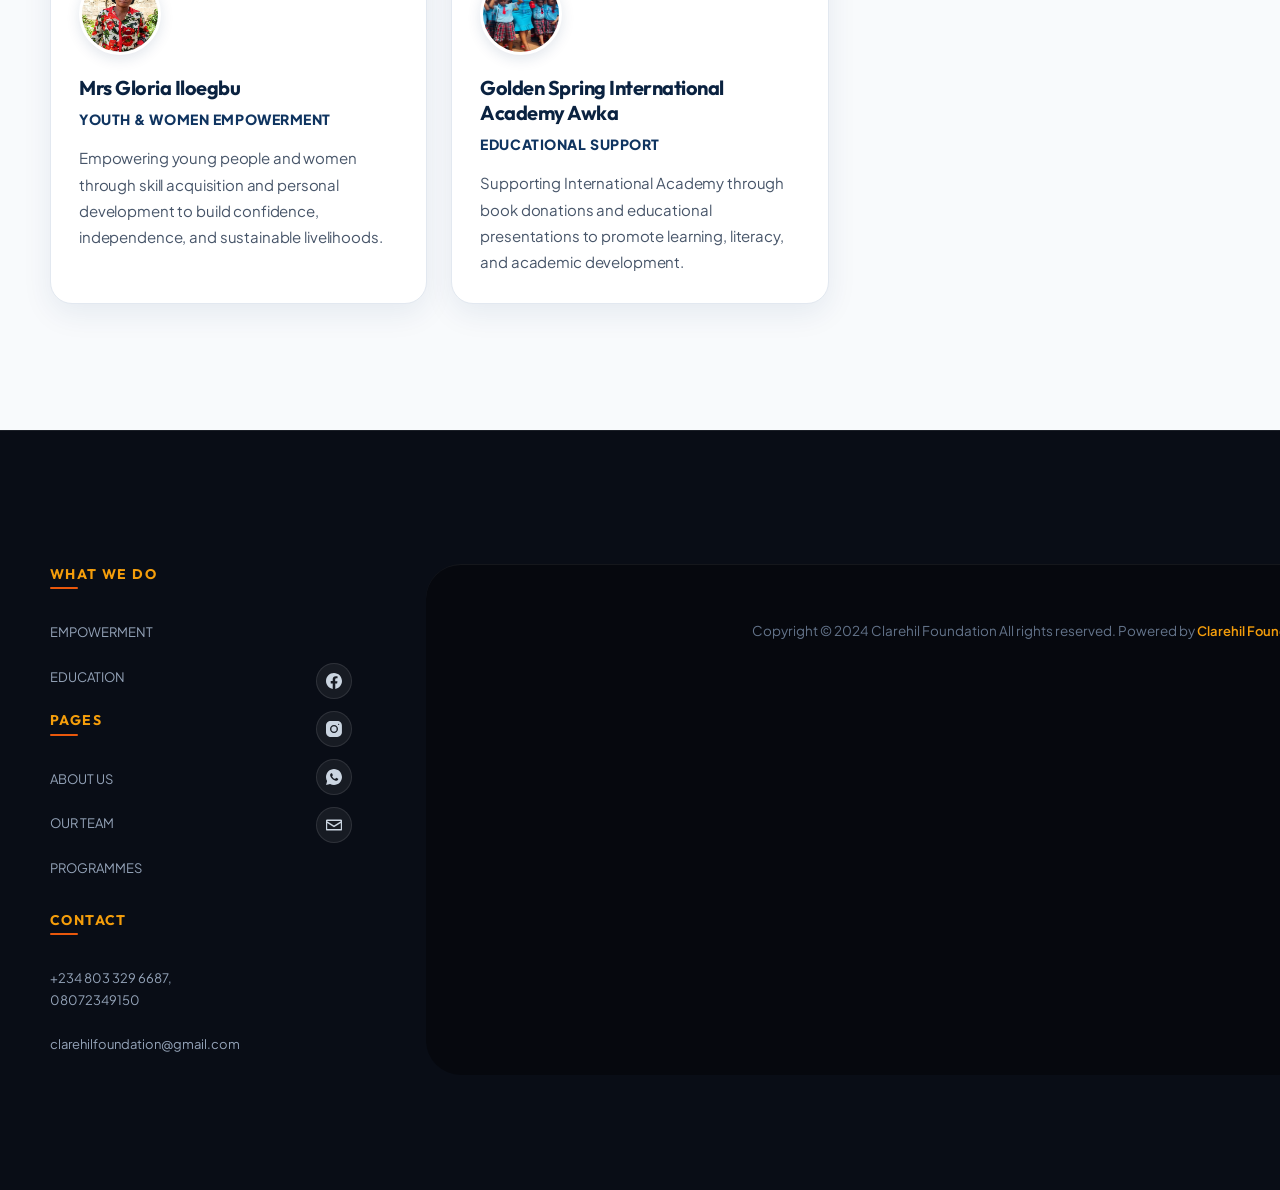
==== commit ef4c3b25: "none" ====
--- a/about.html
+++ b/about.html
@@ -532,7 +532,7 @@
 </div></div></div><div data-column="ghost"></div><div data-column="ghost"></div></div></div><div data-row="bottom" style="border-radius: 35px;"><div class="ct-container-fluid"><div data-column="copyright">
 <div class="ct-footer-copyright" data-id="copyright">
 <p>Copyright © 2024 Clarehil Foundation
-All rights reserved. Powered by <a href="https://www.sundimension.ng" rel="noopener" style="font-weight: bold;" target="_blank" title="">SUNDIMENSION</a></p></div>
+All rights reserved. Powered by <a href="https://www.sundimension.ng" rel="noopener" style="font-weight: bold;" target="_blank" title="">Clarehil Foundation</a></p></div>
 </div></div></div></div></div></footer>
 <script type="speculationrules">
 {"prefetch":[{"source":"document","where":{"and":[{"href_matches":"/*"},{"not":{"href_matches":["/wp-*.php","/wp-admin/*","/wp-content/uploads/*","/wp-content/*","/wp-content/plugins/*","/wp-content/themes/blocksy-child/*","/wp-content/themes/blocksy/*","/*\\?(.+)"]}},{"not":{"selector_matches":"a[rel~=\"nofollow\"]"}},{"not":{"selector_matches":".no-prefetch, .no-prefetch a"}}]},"eagerness":"conservative"}]}
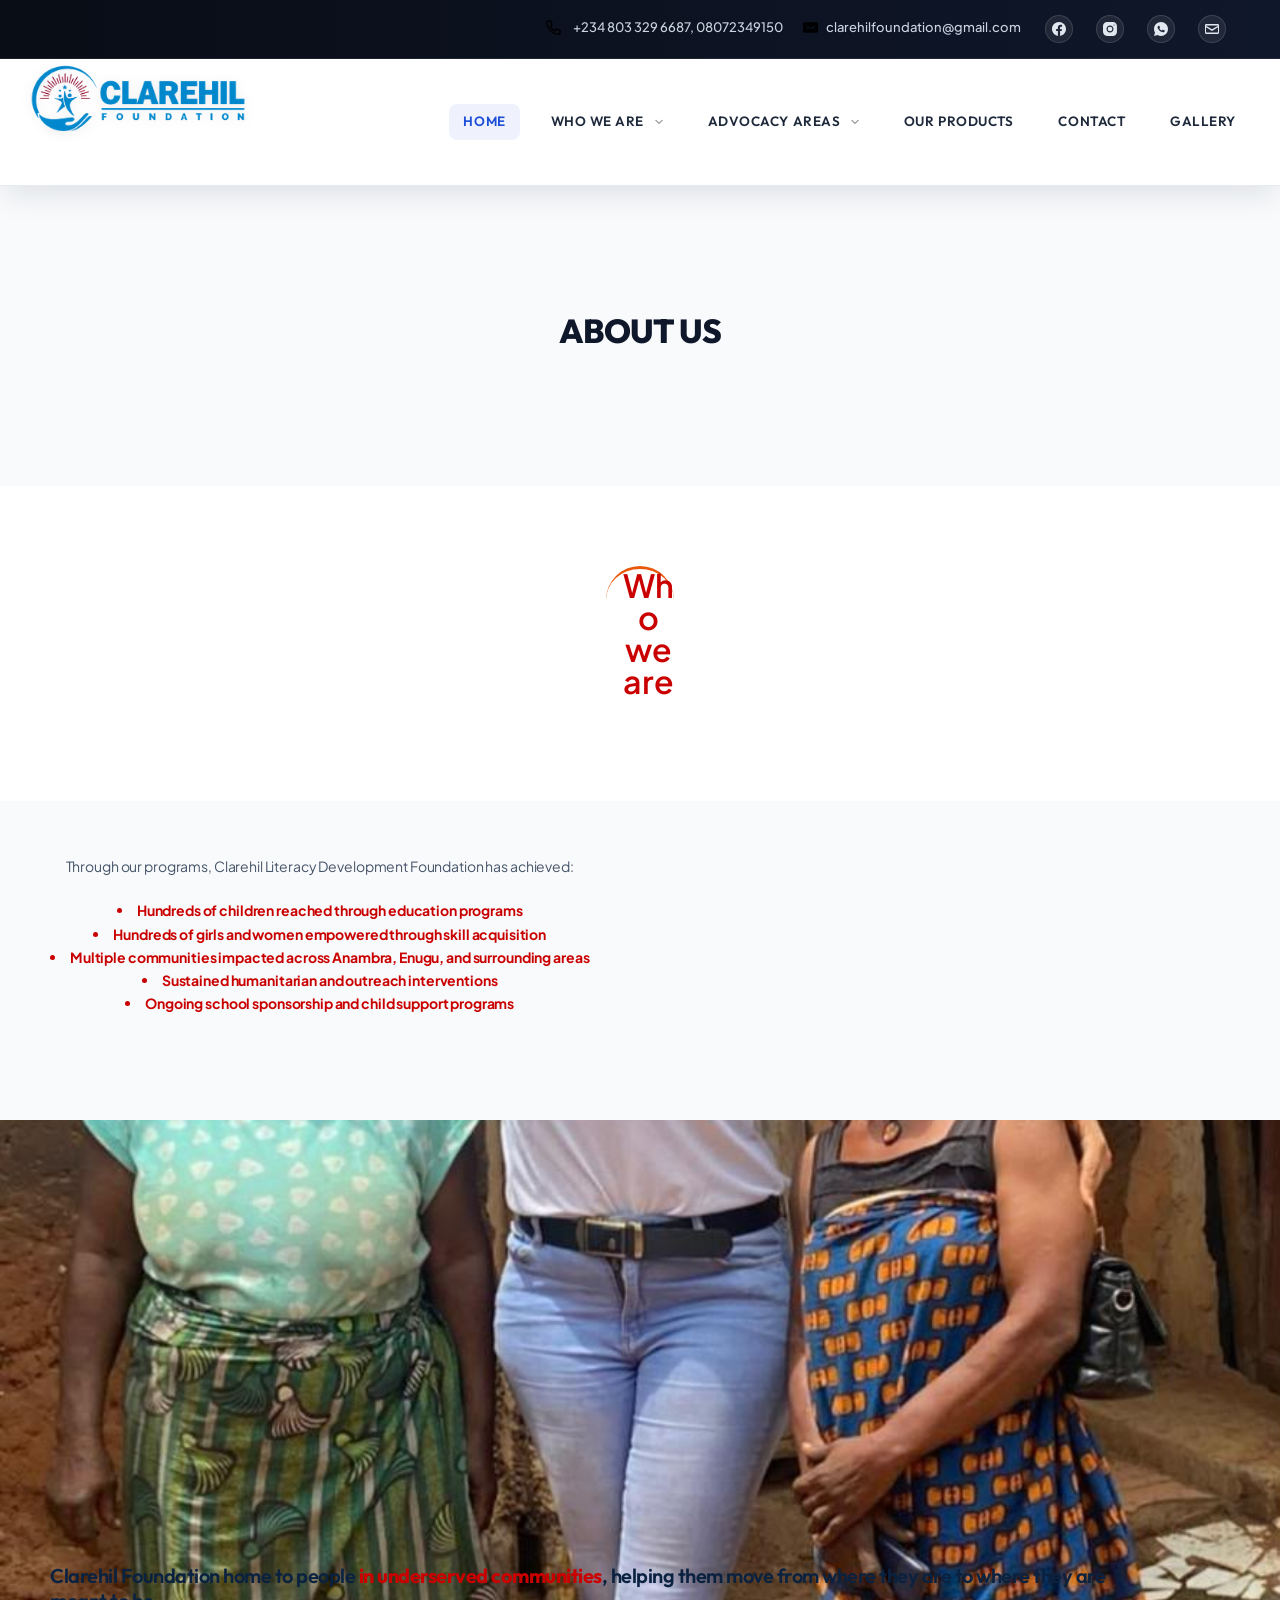
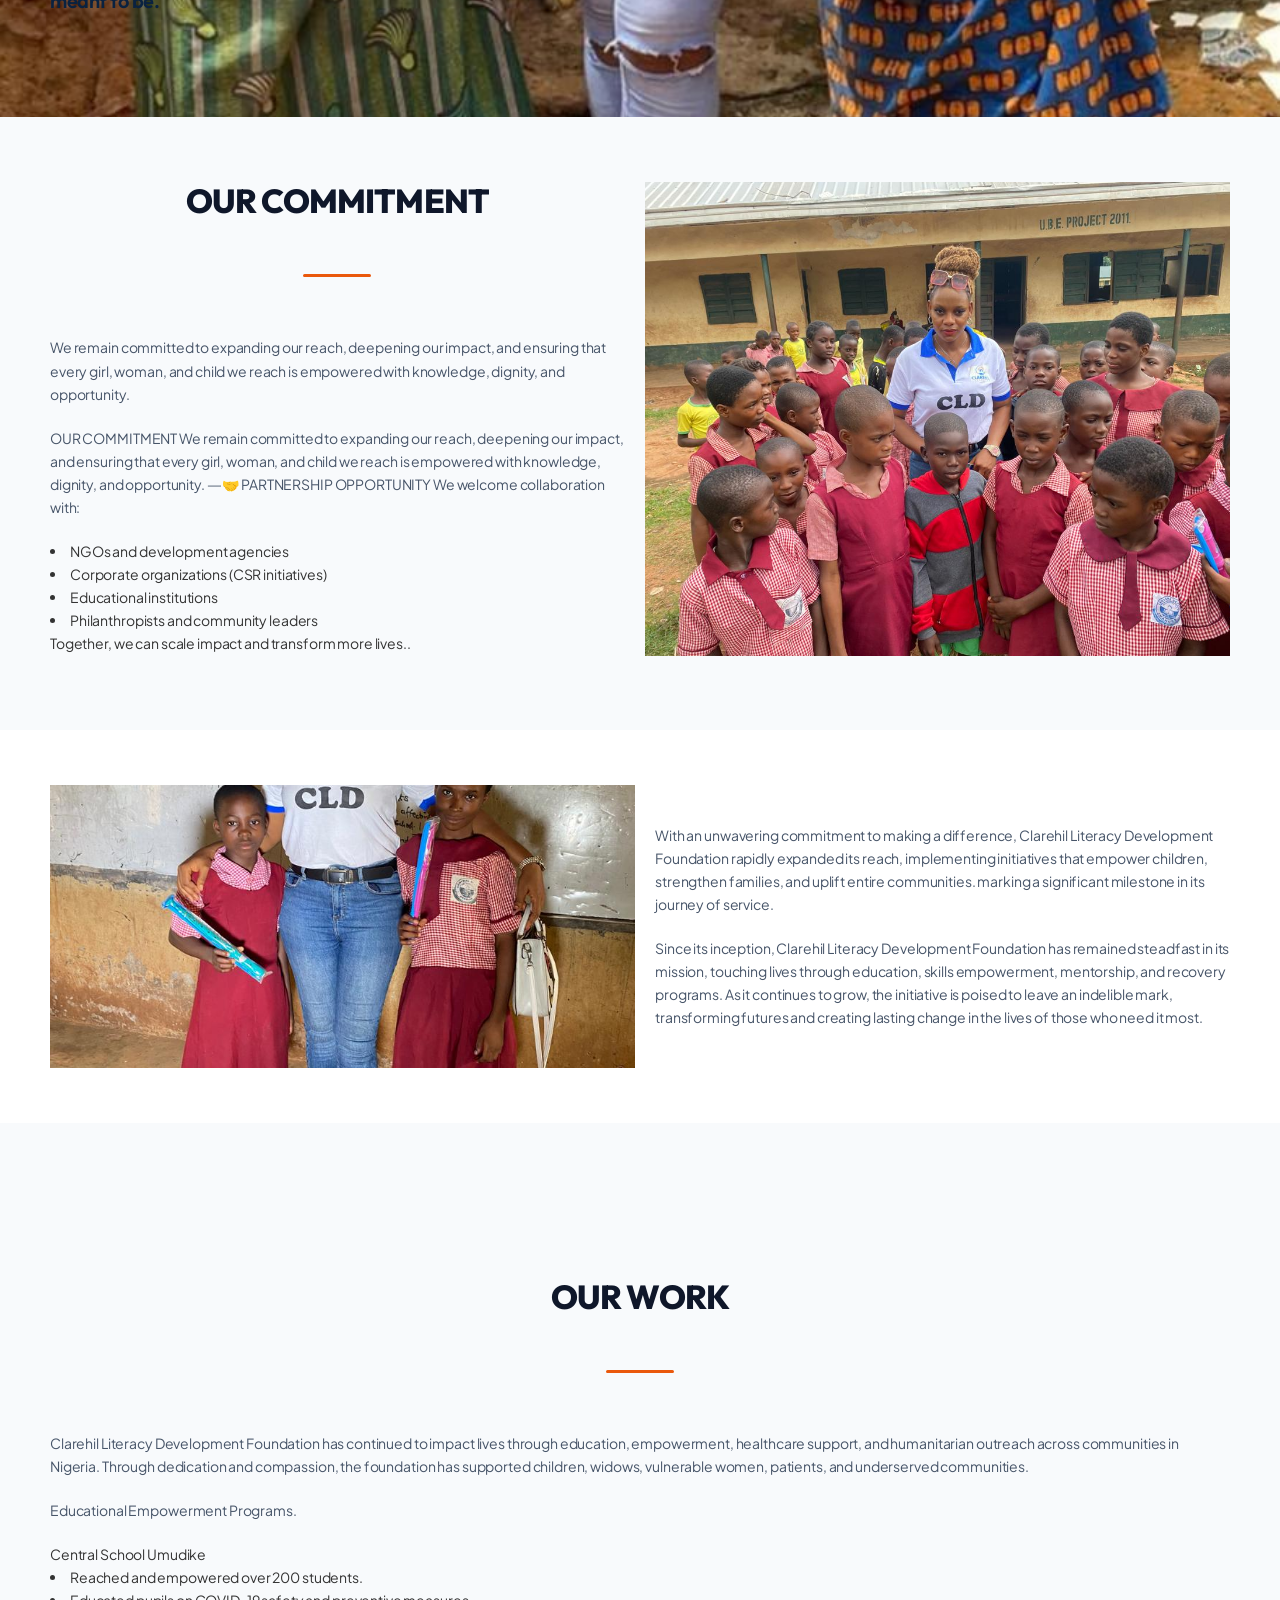
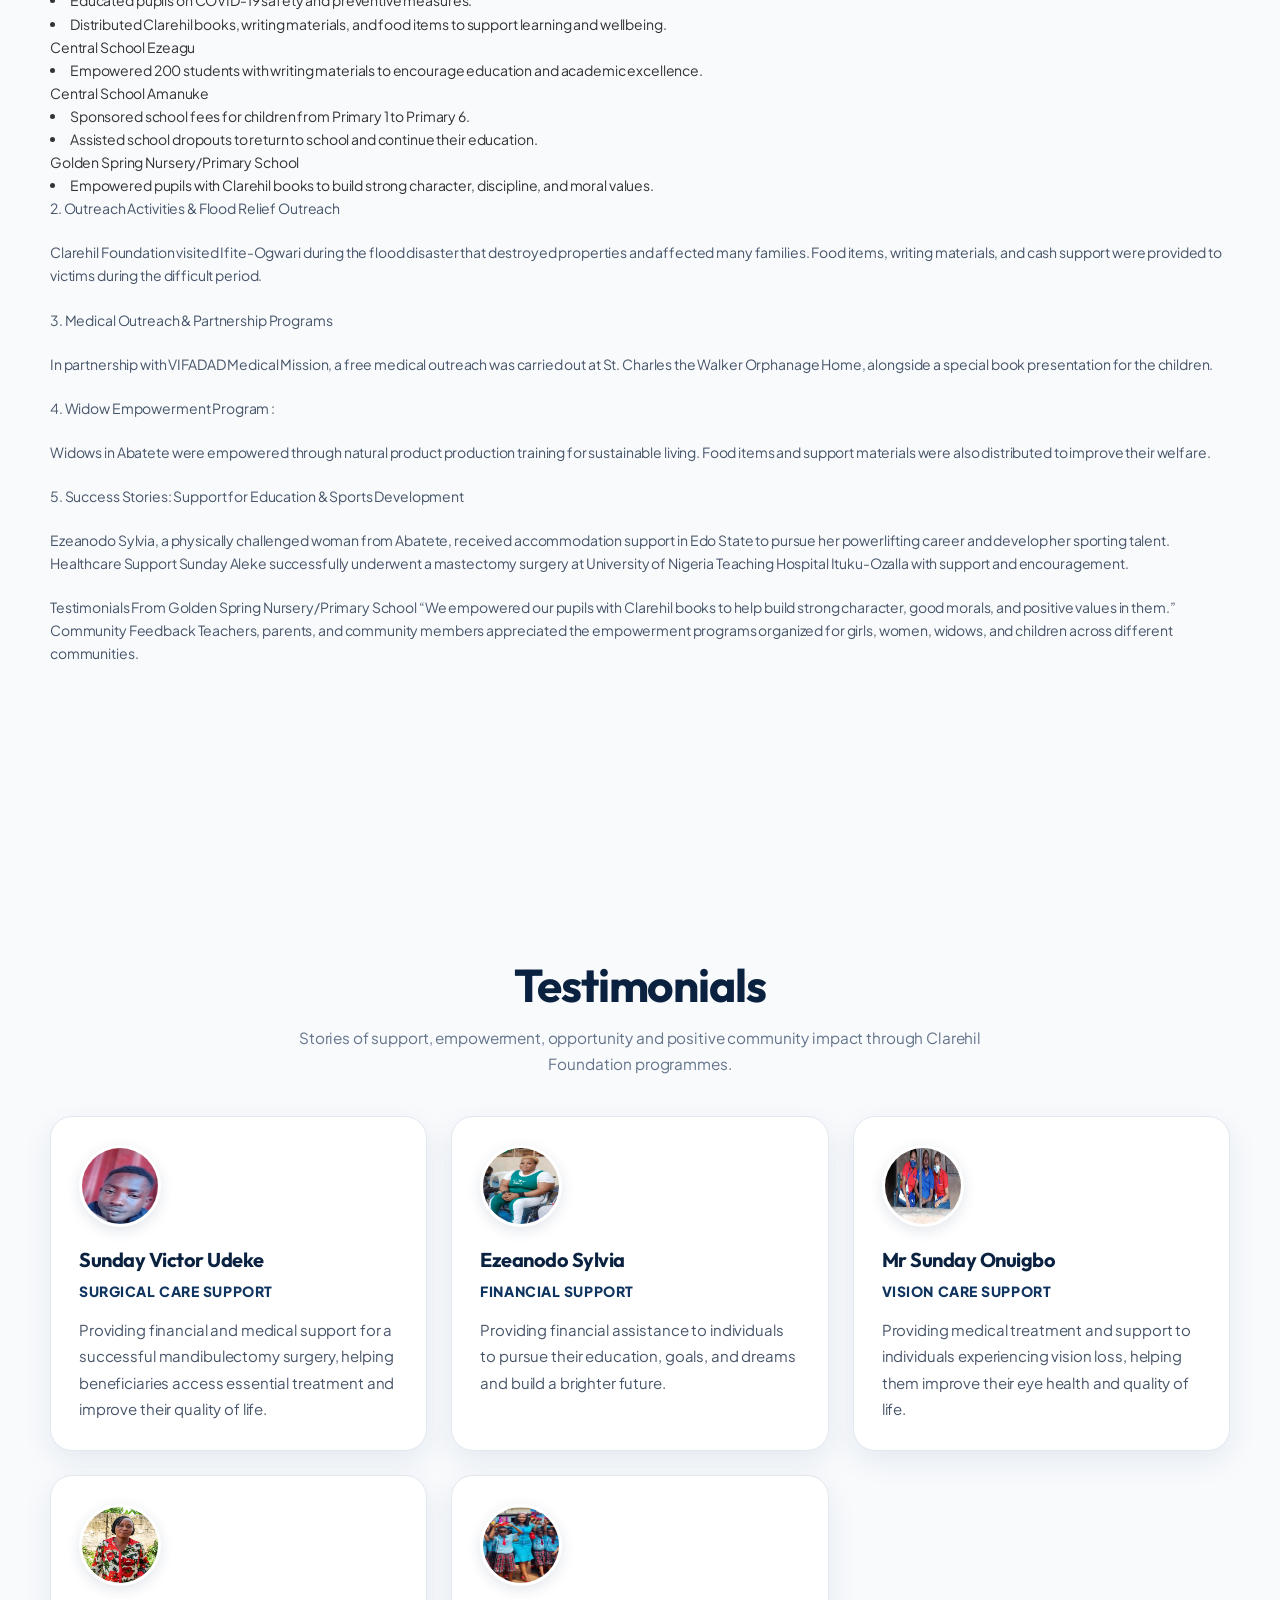
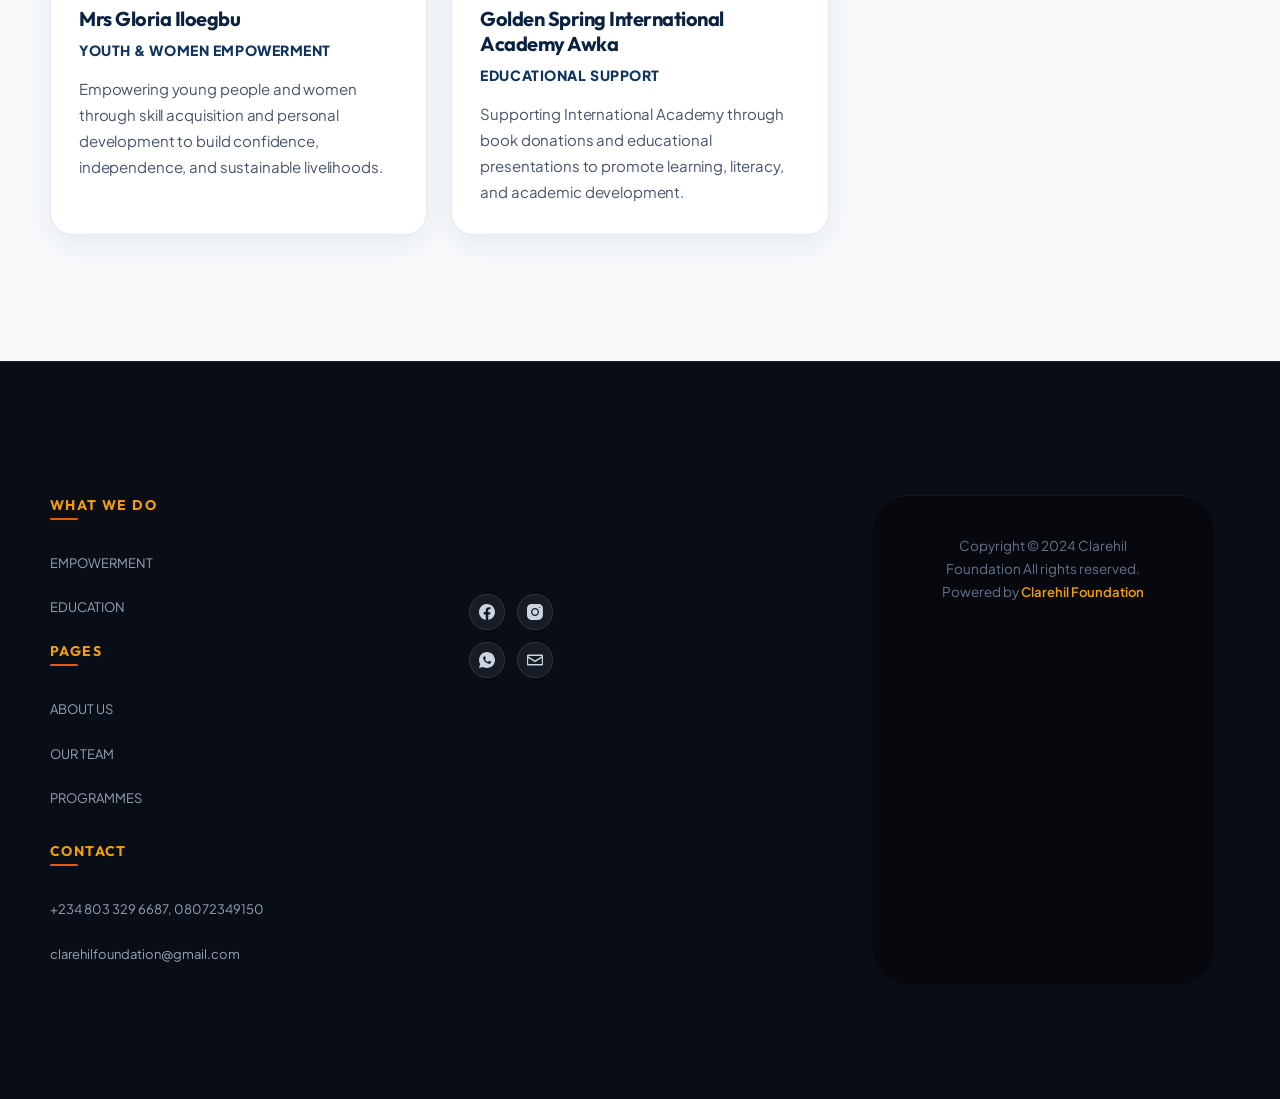
==== commit d2ab255d: "Add files via upload" ====
--- a/about.html
+++ b/about.html
@@ -1,5 +1,4 @@
 <!DOCTYPE html>
-
 <html lang="en-US">
 <head>
 <meta charset="utf-8"/>
@@ -192,7 +191,55 @@
 --wpforms-container-shadow-size-box-shadow: none;
 
 				}
-			</style> <link href="wp-content/plugins/fluentform/assets/css/fluent-forms-elementor-widget.css@ver=5.2.9.css" id="fluentform-elementor-widget-css" media="all" rel="stylesheet"/>
+			</style>
+			<style id="clarehil-footer-bottom-fix">
+/* Footer copyright bar: responsive + centred on laptops / large screens */
+footer.ct-footer [data-row="bottom"]{
+  box-sizing:border-box;
+  width:calc(100% - 32px);
+  max-width:1290px;
+  margin-left:auto;
+  margin-right:auto;
+  overflow:hidden;
+}
+footer.ct-footer [data-row="bottom"] > .ct-container-fluid{
+  box-sizing:border-box;
+  width:100%;
+  max-width:100%;
+  margin:0 auto;
+  padding:18px 24px;
+  display:flex;
+  justify-content:center;
+  align-items:center;
+}
+footer.ct-footer [data-row="bottom"] [data-column="copyright"]{
+  box-sizing:border-box;
+  width:100%;
+  max-width:100%;
+  display:flex;
+  justify-content:center;
+  align-items:center;
+  text-align:center;
+}
+footer.ct-footer [data-row="bottom"] .ct-footer-copyright{
+  width:100%;
+  max-width:100%;
+  text-align:center;
+}
+footer.ct-footer [data-row="bottom"] .ct-footer-copyright p{
+  margin:0 auto;
+  max-width:100%;
+  line-height:1.6;
+  overflow-wrap:anywhere;
+  text-wrap:balance;
+}
+@media (max-width:689px){
+  footer.ct-footer [data-row="bottom"]{width:calc(100% - 20px);border-radius:25px !important;}
+  footer.ct-footer [data-row="bottom"] > .ct-container-fluid{padding:16px 16px;}
+}
+</style>
+
+<link href="wp-content/plugins/fluentform/assets/css/fluent-forms-elementor-widget.css@ver=5.2.9.css" id="fluentform-elementor-widget-css" media="all" rel="stylesheet"/>
 <link href="modern-style.css" rel="stylesheet"/>
 </link></meta></meta></link></link>
 
@@ -451,7 +498,7 @@
 Golden Spring Nursery/Primary School
 	<li>	Empowered pupils with Clarehil books to build strong character, discipline, and moral values.</li>
 
-⸻ <p class="p1">2. Outreach Activities &amp; Flood Relief Outreach</p><p class="p1">Clarehil Foundation visited Ifite-Ogwari during the flood disaster that destroyed properties and affected many families. Food items, writing materials, and cash support were provided to victims during the difficult period.</p>
+<p class="p1">2. Outreach Activities &amp; Flood Relief Outreach</p><p class="p1">Clarehil Foundation visited Ifite-Ogwari during the flood disaster that destroyed properties and affected many families. Food items, writing materials, and cash support were provided to victims during the difficult period.</p>
 <p class="p1">3. Medical Outreach &amp; Partnership Programs </p><p class="p1">In partnership with VIFADAD Medical Mission, a free medical outreach was carried out at St. Charles the Walker Orphanage Home, alongside a special book presentation for the children.
 </p>
 <p class="p1">4. Widow Empowerment Program :</p><p class="p1">Widows in Abatete were empowered through natural product production training for sustainable living. Food items and support materials were also distributed to improve their welfare.</p>
@@ -459,13 +506,9 @@
 
 Healthcare Support
 
-Sunday Aleke successfully underwent a mastectomy surgery at University of Nigeria Teaching Hospital Ituku-Ozalla with support and encouragement.
-
-Widow Medical Assistance
-
-Mrs. Obioma Udeke received support after hernia surgery at King David Hospital. The foundation visited her with food items and cash assistance during her recovery in 2025.
-
-⸻⸻</p><p class="p1">Testimonials
+Sunday Aleke successfully underwent a mastectomy surgery at University of Nigeria Teaching Hospital Ituku-Ozalla with support and encouragement.</p>
+
+<p class="p1">Testimonials
 
 From Golden Spring Nursery/Primary School
 
@@ -527,9 +570,17 @@
 </div></div></div></div></div><div data-row="middle"><div class="ct-container"><div data-column="widget-area-1"><div class="ct-widget is-layout-flow widget_block" id="block-10"><div class="ct-block-wrapper">
 <div class="ct-socials-block" style="--theme-icon-size:36px;">
 <div class="ct-social-box" data-color="official" data-icons-type="simple">
+
+
+
+
+
 <a aria-label="Facebook" data-network="facebook" href=""><span class="ct-icon-container"><svg aria-hidden="true" height="20" viewbox="0 0 20 20" width="20"><path d="M20,10.1c0-5.5-4.5-10-10-10S0,4.5,0,10.1c0,5,3.7,9.1,8.4,9.9v-7H5.9v-2.9h2.5V7.9C8.4,5.4,9.9,4,12.2,4c1.1,0,2.2.2,2.2.2v2.5h-1.3c-1.2,0-1.6,0.8-1.6,1.6v1.9h2.8L13.9,13h-2.3v7C16.3,19.2,20,15.1,20,10.1z"></path></svg></span></a><a aria-label="Instagram" data-network="instagram" href="https://www.instagram.com/clarehil_foundation" style="--official-color: #ed1376"><span class="ct-icon-container"><svg aria-hidden="true" height="20" viewbox="0 0 20 20" width="20"><circle cx="10" cy="10" r="3.3"></circle><path d="M14.2,0H5.8C2.6,0,0,2.6,0,5.8v8.3C0,17.4,2.6,20,5.8,20h8.3c3.2,0,5.8-2.6,5.8-5.8V5.8C20,2.6,17.4,0,14.2,0zM10,15c-2.8,0-5-2.2-5-5s2.2-5,5-5s5,2.2,5,5S12.8,15,10,15z M15.8,5C15.4,5,15,4.6,15,4.2s0.4-0.8,0.8-0.8s0.8,0.4,0.8,0.8S16.3,5,15.8,5z"></path></svg></span></a><a aria-label="WhatsApp" data-network="whatsapp" href="https://wa.me/2348033296687" style="--official-color: #5bba67"><span class="ct-icon-container"><svg aria-hidden="true" height="20" viewbox="0 0 20 20" width="20"><path d="M10,0C4.5,0,0,4.5,0,10c0,1.9,0.5,3.6,1.4,5.1L0.1,20l5-1.3C6.5,19.5,8.2,20,10,20c5.5,0,10-4.5,10-10S15.5,0,10,0zM6.6,5.3c.2,0,.3,0,.5,0c.2,0,.4,0,.6,0.4c.2,0.5,0.7,1.7,0.8,1.8c.1,0.1,0.1,0.3,0,0.4C8.3,8.2,8.3,8.3,8.1,8.5C8,8.6,7.9,8.8,7.8,8.9C7.7,9,7.5,9.1,7.7,9.4c.1,0.2,0.6,1.1,1.4,1.7c.9,0.8,1.7,1.1,2,1.2c.2,0.1,0.4,0.1,0.5-0.1c.1-0.2,0.6-0.7,0.8-1c.2-0.2,0.3-0.2,0.6-0.1c.2,0.1,1.4,0.7,1.7,0.8s.4,0.2,0.5,0.3c.1,0.1,0.1,0.6-0.1,1.2c-0.2,0.6-1.2,1.1-1.7,1.2c-0.5,0-0.9,0.2-3-0.6c-2.5-1-4.1-3.6-4.2-3.7c-0.1-0.2-1-1.3-1-2.6c0-1.2,0.6-1.8,0.9-2.1C6.1,5.4,6.4,5.3,6.6,5.3z"></path></svg></span></a><a aria-label="Email" data-network="email" href="mailto:clarehilfoundation@gmail.com"><span class="ct-icon-container"><svg aria-hidden="true" height="20" viewbox="0 0 20 20" width="20"><path d="M1.5 3h17A1.5 1.5 0 0 1 20 4.5v11A1.5 1.5 0 0 1 18.5 17h-17A1.5 1.5 0 0 1 0 15.5v-11A1.5 1.5 0 0 1 1.5 3zm0 2v.2l8.5 5.3 8.5-5.3V5H1.5zm17 10V7.55l-8.5 5.3-8.5-5.3V15h17z"></path></svg></span></a></div>
 </div>
-</div></div></div><div data-column="ghost"></div><div data-column="ghost"></div></div></div><div data-row="bottom" style="border-radius: 35px;"><div class="ct-container-fluid"><div data-column="copyright">
+</div></div></div><div data-column="ghost"></div><div data-column="ghost"></div></div></div>
+
+
+<div data-row="bottom" style="border-radius: 35px;"><div class="ct-container-fluid"><div data-column="copyright">
 <div class="ct-footer-copyright" data-id="copyright">
 <p>Copyright © 2024 Clarehil Foundation
 All rights reserved. Powered by <a href="https://www.sundimension.ng" rel="noopener" style="font-weight: bold;" target="_blank" title="">Clarehil Foundation</a></p></div>
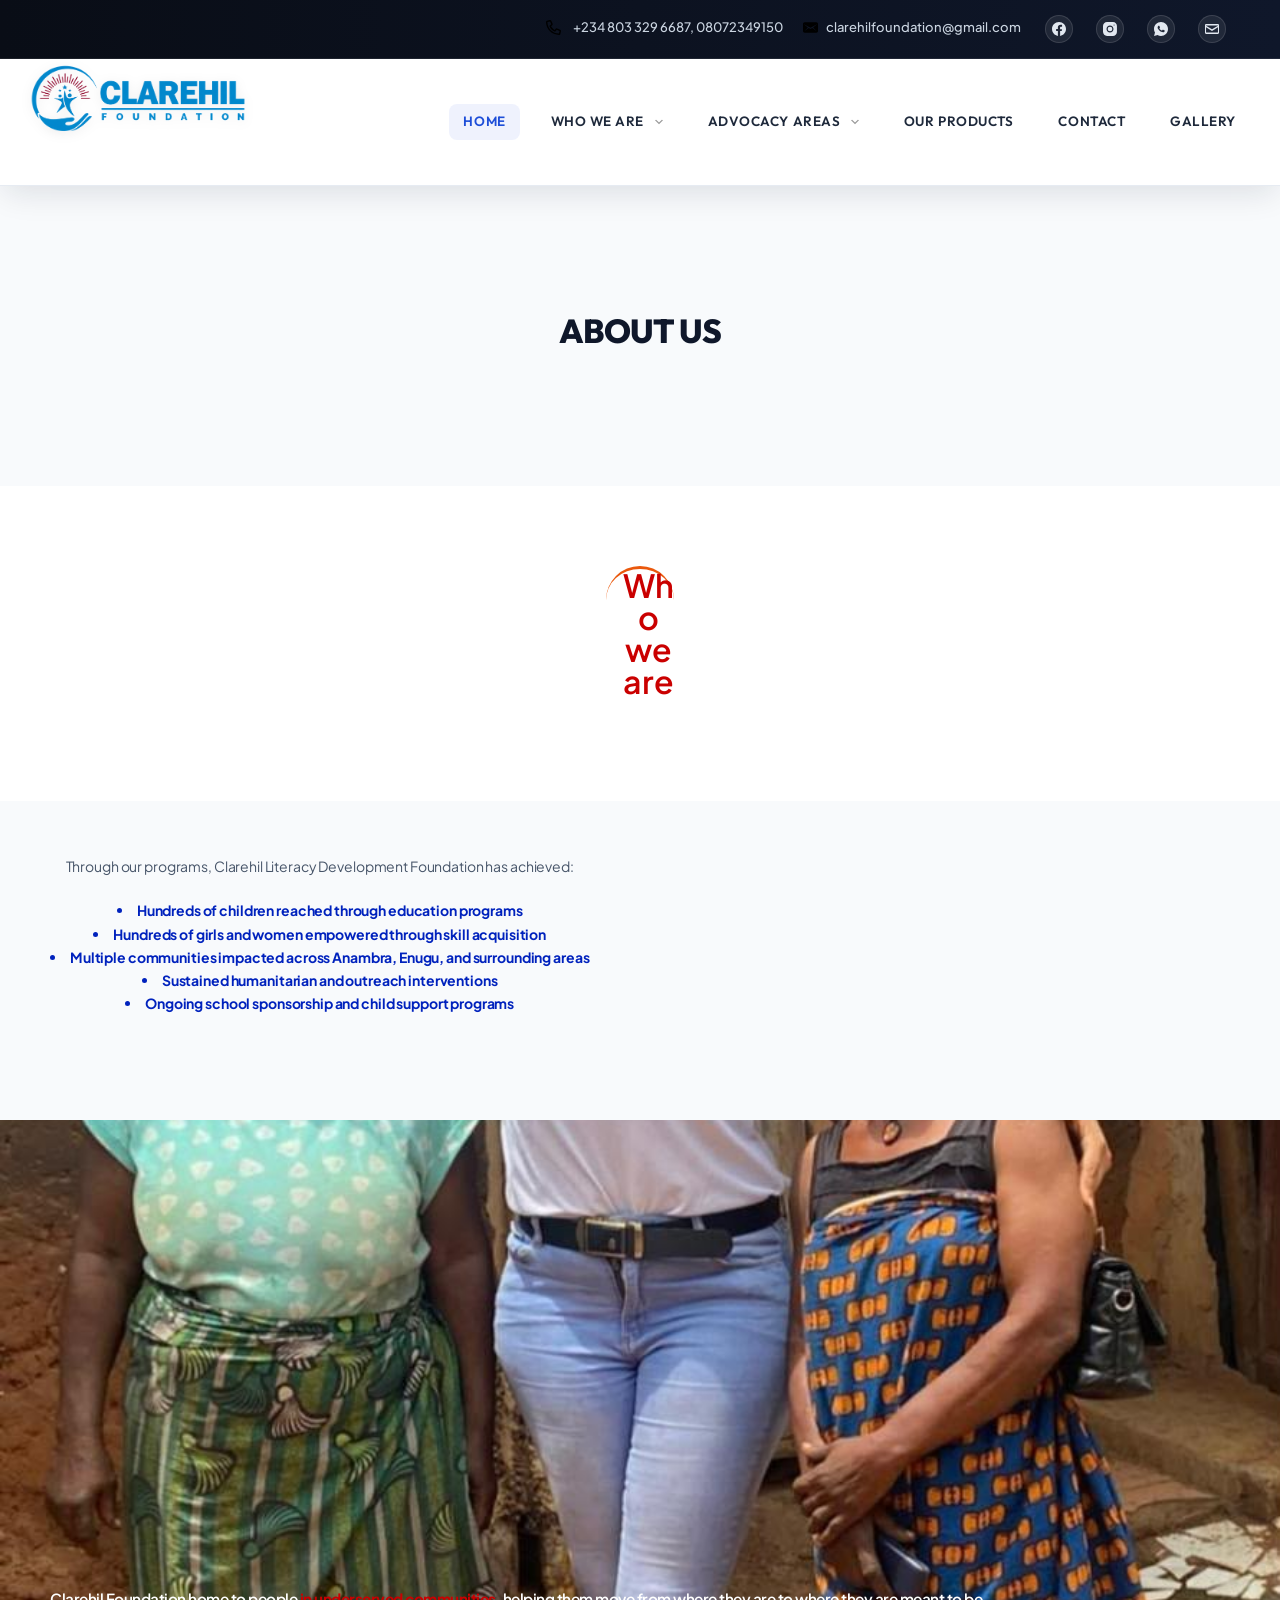
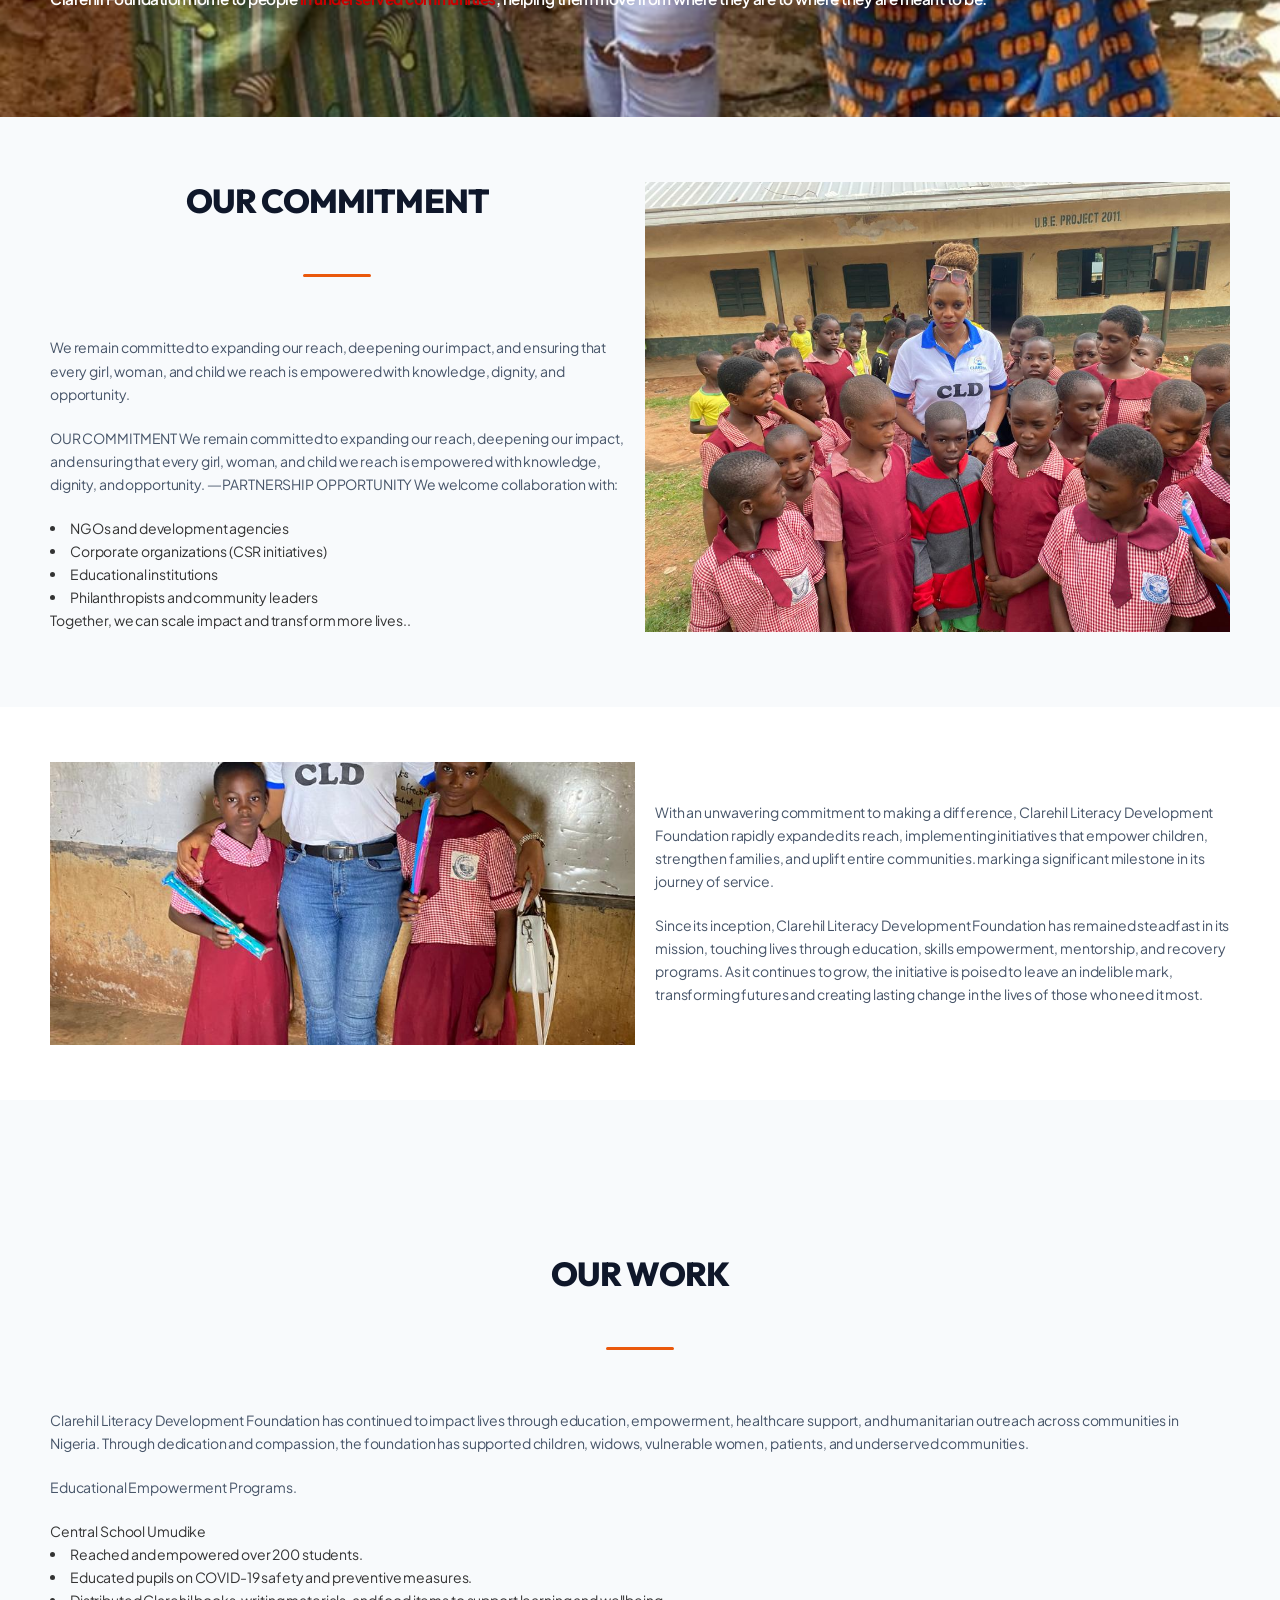
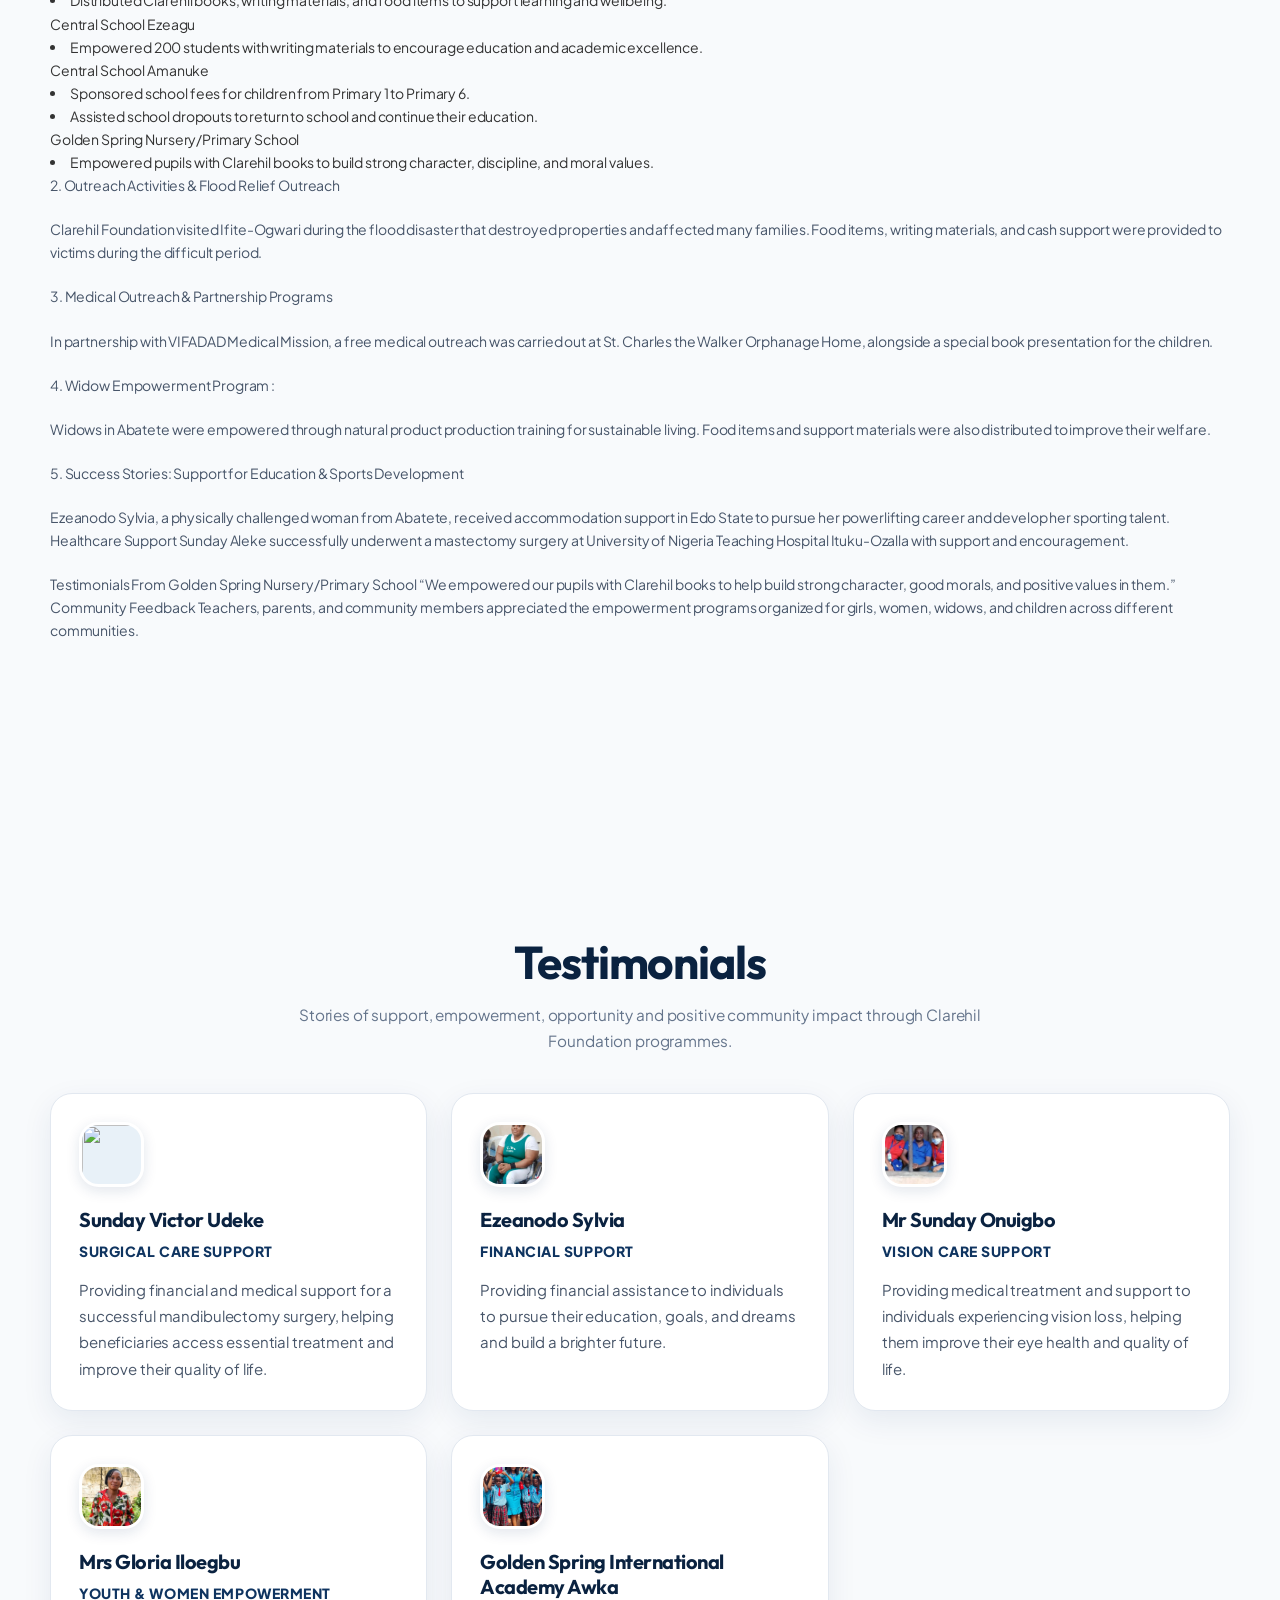
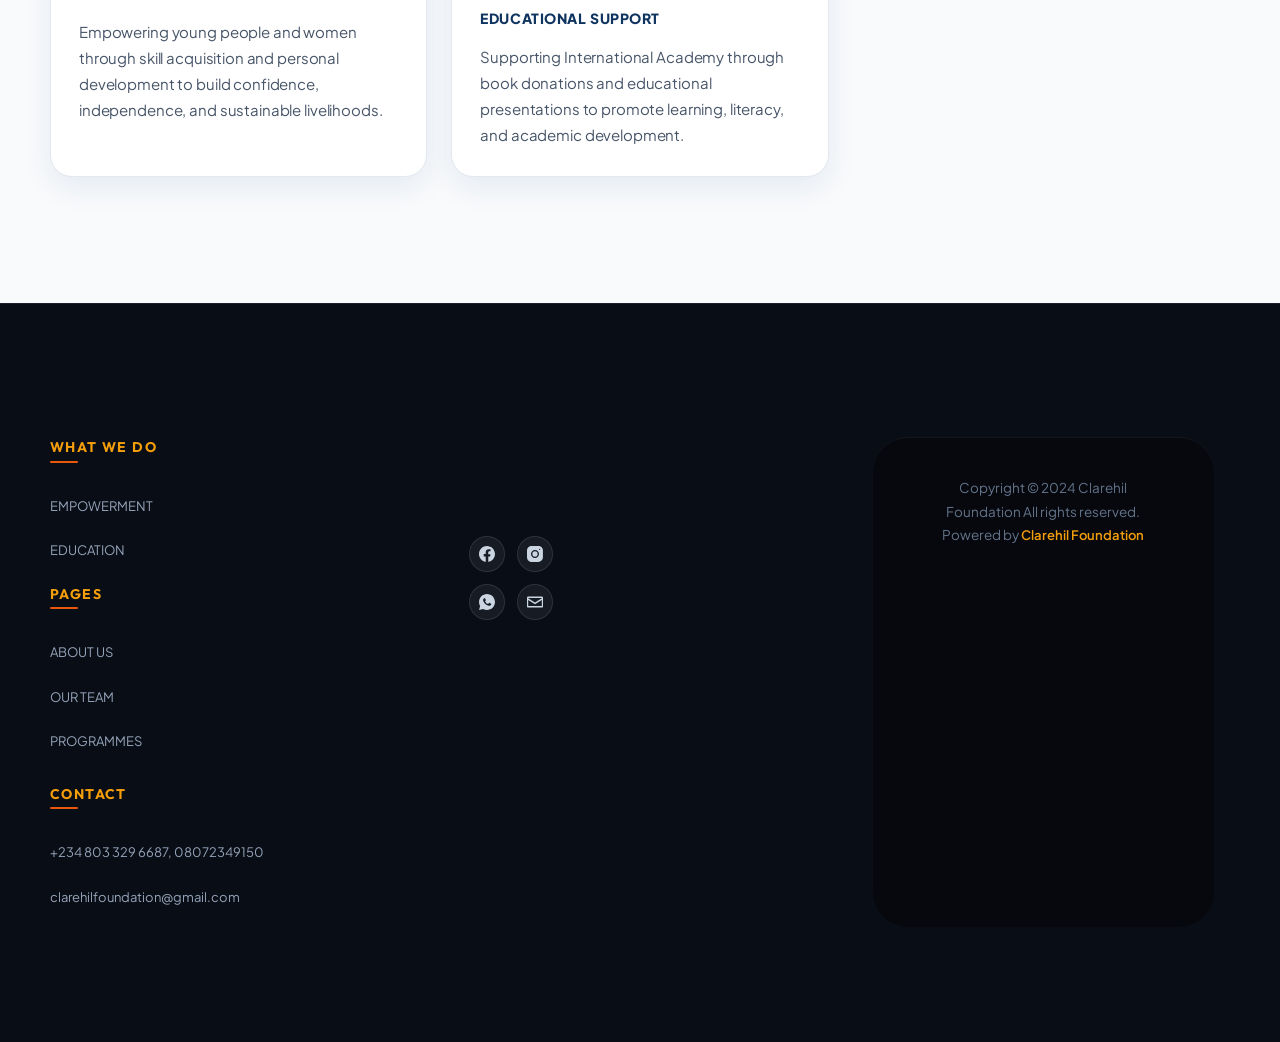
==== commit f5a7499a: "Add files via upload" ====
--- a/about.html
+++ b/about.html
@@ -296,7 +296,6 @@
 <li class="menu-item menu-item-type-post_type menu-item-object-page menu-item-1956"><a class="ct-menu-link" href="index.html@p=1936.html">EMPOWERMENT</a></li>
 </ul>
 </li>
-<li class="menu-item menu-item-type-post_type menu-item-object-page menu-item-4843"><a class="ct-menu-link" href="index.html@p=1663.html">VOLUNTEER WITH US</a></li>
 <li class="menu-item menu-item-type-post_type menu-item-object-page menu-item-4844"><a class="ct-menu-link" href="our-products.html">OUR PRODUCTS</a></li>
 <li class="menu-item menu-item-type-post_type menu-item-object-page menu-item-1696"><a class="ct-menu-link" href="index.html@p=1038.html">CONTACT</a></li>
 <li class="menu-item menu-item-type-post_type menu-item-object-page menu-item-2273"><a class="ct-menu-link" href="index.html@p=1034.html">GALLERY</a></li>
@@ -381,11 +380,11 @@
 <div class="elementor-element elementor-element-ce9ba07 elementor-widget elementor-widget-text-editor" data-element_type="widget" data-id="ce9ba07" data-widget_type="text-editor.default">
 <div class="elementor-widget-container">
 <p>Through our programs, Clarehil Literacy Development Foundation has achieved:
-	<li style="color: #ca0000; font-weight: bold;">Hundreds of children reached through education programs</li>
-<li style="color: #ca0000; font-weight: bold;">Hundreds of girls and women empowered through skill acquisition</li>
-<li style="color: #ca0000; font-weight: bold;">Multiple communities impacted across Anambra, Enugu, and surrounding areas</li>
-<li style="color: #ca0000; font-weight: bold;">Sustained humanitarian and outreach interventions</li>
-<li style="color: #ca0000; font-weight: bold;">Ongoing school sponsorship and child support programs</li>
+	<li style="color: #0022bd; font-weight: bold;">Hundreds of children reached through education programs</li>
+<li style="color: #0022bd; font-weight: bold;">Hundreds of girls and women empowered through skill acquisition</li>
+<li style="color: #0022bd; font-weight: bold;">Multiple communities impacted across Anambra, Enugu, and surrounding areas</li>
+<li style="color: #0022bd; font-weight: bold;">Sustained humanitarian and outreach interventions</li>
+<li style="color: #0022bd; font-weight: bold;">Ongoing school sponsorship and child support programs</li>
 </p>
 </div>
 </div>
@@ -396,7 +395,7 @@
 <div class="e-con-inner">
 <div class="elementor-element elementor-element-a658042 elementor-widget__width-initial elementor-widget-mobile__width-initial elementor-widget elementor-widget-heading" data-element_type="widget" data-id="a658042" data-widget_type="heading.default">
 <div class="elementor-widget-container">
-<h5 class="">Clarehil Foundation home to people <b style="color:#ca0000">in underserved communities</b>, helping them move from where they are to where they are meant to be.</h5> </div>
+<h5><p style="color:#ffffff;">Clarehil Foundation home to people <b style="color:#ca0000;">in underserved communities</b>, helping them move from where they are to where they are meant to be.</p></h5></div>
 </div>
 </div>
 </div>
@@ -424,8 +423,7 @@
 We remain committed to expanding our reach, deepening our impact, and ensuring that every girl, woman, and child we reach is empowered with knowledge, dignity, and opportunity.
 
 ⸻
-
-🤝 PARTNERSHIP OPPORTUNITY
+ PARTNERSHIP OPPORTUNITY
 
 We welcome collaboration with:
 	<li>NGOs and development agencies</li>
@@ -524,6 +522,24 @@
 </div>
 </div>
 </article></div>
+
+<style>
+    .clarehil-testimonial-avatar {
+    display: block;
+    width: 65px;
+    height: 65px;
+    min-width: 65px;
+    min-height: 65px;
+    max-width: 65px;
+    max-height: 65px;
+    object-fit: cover;
+    object-position: center;
+    border-radius: 30%;
+    overflow: hidden;
+    box-sizing: border-box;
+}
+</style>
+
 <section aria-labelledby="clarehil-testimonials-title" class="clarehil-testimonials">
 <div class="clarehil-testimonials__heading">
 <h2 id="clarehil-testimonials-title">Testimonials</h2>
@@ -531,7 +547,7 @@
 </div>
 <div class="clarehil-testimonials__grid">
 <article class="clarehil-testimonial-card">
-<img alt="" aria-hidden="true" class="clarehil-testimonial-avatar" src="testimonials.img/IMG-20260927-WA0032.jpg"/>
+<img alt="" aria-hidden="true" class="clarehil-testimonial-avatar" src="testimonials.img/IMG-20260927-WA0032.png"/>
 <h3>Sunday Victor Udeke</h3>
 <p class="clarehil-testimonial-role">Surgical Care Support</p>
 <p class="clarehil-testimonial-text">Providing financial and medical support for a successful mandibulectomy surgery, helping beneficiaries access essential treatment and improve their quality of life.</p>
@@ -562,6 +578,8 @@
 </article>
 </div>
 </section>
+
+
 </main></div>
 <footer class="ct-footer" data-id="type-1" id="footer" itemscope="" itemtype="https://schema.org/WPFooter"><div data-row="top"><div class="ct-container" data-columns-divider="md"><div data-column="widget-area-4"><div class="ct-widget is-layout-flow widget_block" id="block-91"><h6>WHAT WE DO</h6>
 </div><div class="ct-widget is-layout-flow widget_block" id="block-92"><a href="index.html@p=1936.html">EMPOWERMENT</a></div><div class="ct-widget is-layout-flow widget_block" id="block-93"><a href="index.html@p=1664.html">EDUCATION</a></div>
